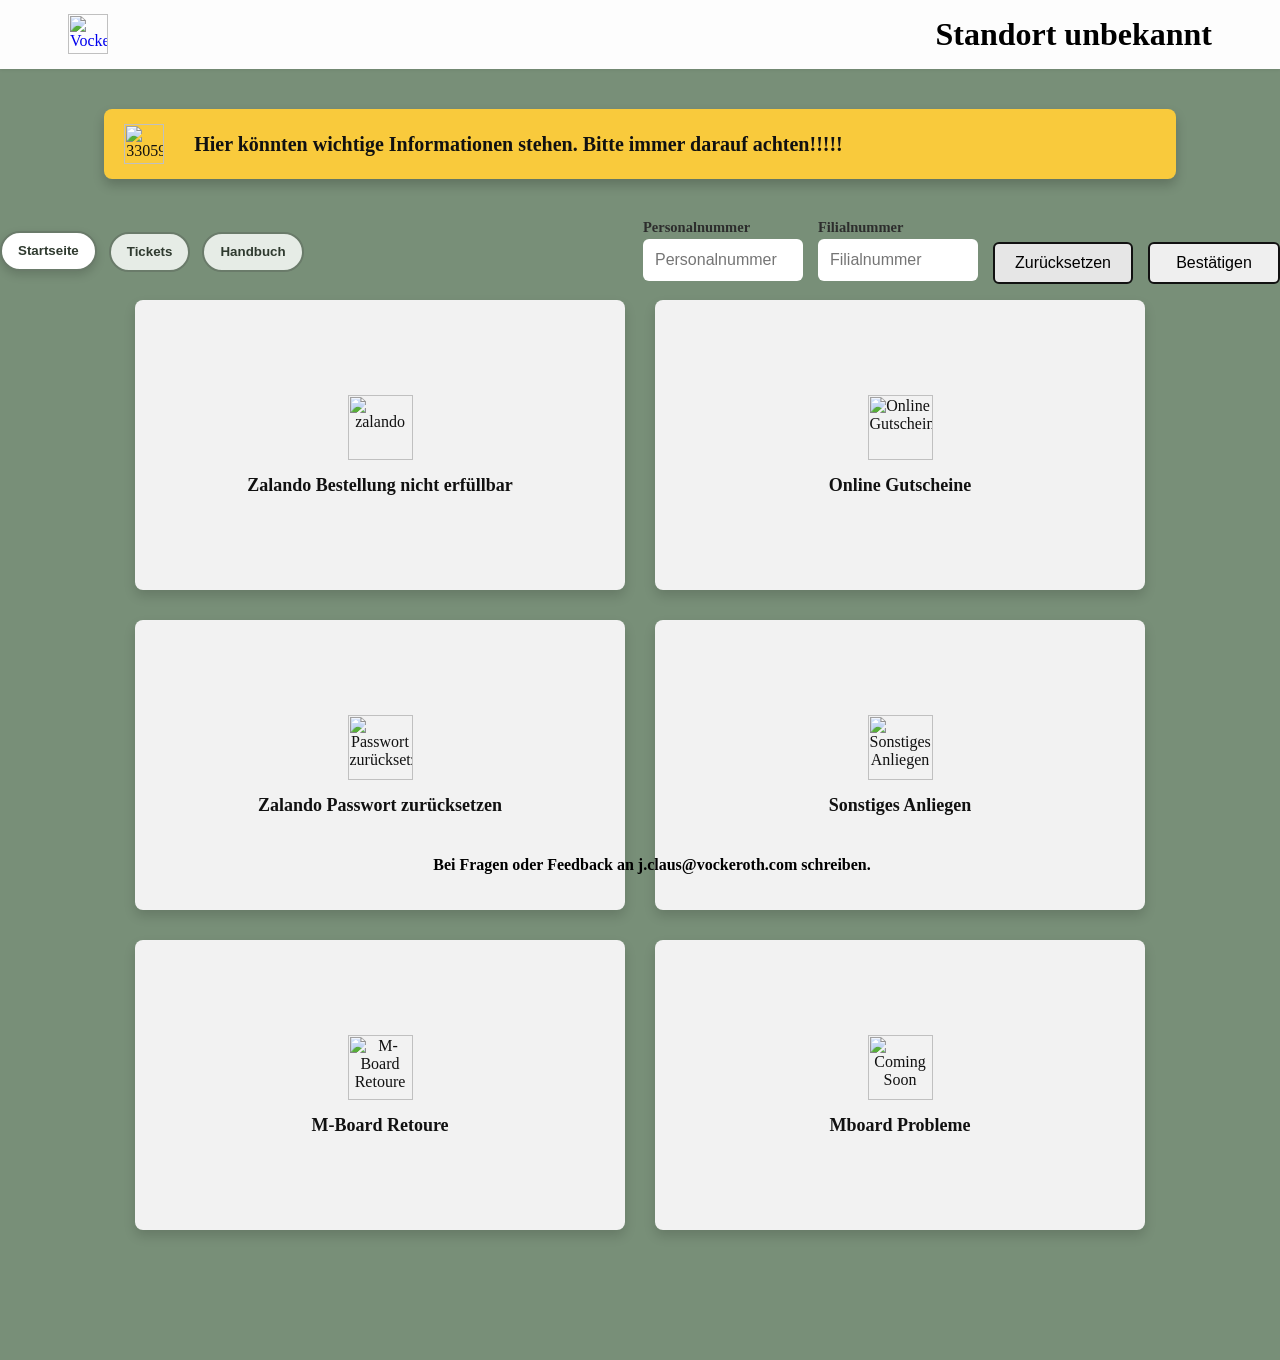
==== Startseite/index.html @ 13415cdf "Add files via upload" ====
<html lang="en">
<head>
  <meta charset="UTF-8">
  <meta name="viewport" content="width=device-width, initial-scale=1.0">
  <meta charset="UTF-8" />
  <title>Ticketsystem</title>
  <link rel="stylesheet" href="Startseite.de-DE.customcss.css" />
  <link rel="stylesheet" href="bootstrap.min.css" />
  <link rel="stylesheet" href="portalbasictheme.css" />
  <link rel="stylesheet" href="theme.css" />
</head>
<body>
    <script src="Startseite.de-DE.customjs.shared.js" defer></script>
    <script src="Startseite.de-DE.customjs.utils.js" defer></script>
    <script src="Startseite.de-DE.customjs.session.js" defer></script>
    <script src="Startseite.de-DE.customjs.tickets.js" defer></script>
    <script src="Startseite.de-DE.customjs.gutschein.js" defer></script>
    <script src="Startseite.de-DE.customjs.zalando.js" defer></script>
    <script src="Startseite.de-DE.customjs.passwort.js" defer></script>
    <script src="Startseite.de-DE.customjs.sonstiges.js" defer></script>
    <script src="Startseite.de-DE.customjs.mboard.js" defer></script>
    <script src="Startseite.de-DE.customjs.mboard_retoure.js" defer></script>
    <script src="Startseite.de-DE.customjs.navigation.js" defer></script>
    <script src="Startseite.de-DE.customjs.js" defer></script>
    <!-- ────────── HEADER / NAVBAR ────────── -->
    <header class="main-navbar">
      <!-- Logo-Link zurück zur Startseite -->
      <a href="index.html" class="logo-link" aria-label="Zur Startseite">
        <!-- Dein Logo – bevorzugt als SVG oder PNG -->
        <img src="Logo.png" alt="Vockeroth Logo">
      </a>
    
      <!-- Dynamischer Standort‐Platzhalter (wird per JS aktualisiert) -->
      <span id="filialnamePlaceholder" class="filial-name">
        Standort unbekannt
      </span>
    </header>
    
    <!-- ────────── STYLE für den Header ────────── -->
    <style>
      /* Grundlayout */
      .main-navbar {
        position: sticky;
        /* bleibt am oberen Rand kleben */
        top: 0;
        z-index: 1000;
        /* über allen Inhalten */
        display: flex;
        align-items: center;
        justify-content: space-between;
        padding: 0.9rem 4.25rem;
        /* etwas Luft links/rechts */
        background: #fdfdfd;
        /* weiß, wie im Screenshot */
        box-shadow: 0 1px 3px rgba(0, 0, 0, 0.08);
        /* dezenter Strich unten */
      }
    
      /* Logo */
      .logo-link img {
        height: 40px;
        /* wie im Screenshot – ggf. anpassen */
        width: auto;
      }
    
      /* Standort‐Text rechts */
      .filial-name {
        font-weight: 700;
        /* fett */
        font-size: 2rem;
        color: #000000;
        /* schwarz wie im Screenshot */
        white-space: nowrap;
        /* verhindert Zeilenumbruch */
      }
    
      /* Kleine Verbesserung für Tastatur‐/Mouse-Focus */
      .logo-link:focus-visible {
        outline: 2px solid #663300;
        /* brauner Fokusrahmen */
        outline-offset: 2px;
      }
    
      /* ================ Grundlayout ================= */
      .user-fields-wrapper {
        width: 100%;
        max-width: 1440px;
        margin: 0 auto 16px;
        display: flex;
        justify-content: space-between;
        align-items: center;
        flex-wrap: wrap;
        gap: 12px;
        /* rechtsbündig */
      }
    
      .user-fields {
        display: flex;
        gap: 15px;
        align-items: flex-start;
        /* Labels schön bündig */
      }
    
      /* ================ Input + Label =============== */
      .form-field {
        display: flex;
        flex-direction: column;
      }
    
      .form-field label {
        font-size: 14.5px;
        font-weight: 600;
        color: #2d2d2d;
        margin-bottom: 3px;
        /* kleiner Abstand zur Box */
      }
    
      .form-field input {
        padding: 10px;
        font-size: 16px;
        width: 160px;
        border: 2px solid transparent;
        /* Platz für rote Fehler-Border */
        border-radius: 6px;
      }
    
      #filialnummer.is-invalid {
        border: 2px solid red !important;
      }

      #saveBtn {
        padding: 10px 20px;
        font-size: 16px;
        border-radius: 6px;
        cursor: pointer;
        margin-top: 23.5px;
        min-width: 132px;
        border: 2px solid #111;
        box-sizing: border-box;
        display: inline-flex;
        align-items: center;
        justify-content: center;
      }

      #resetBtn {
        padding: 10px 20px;
        font-size: 16px;
        border-radius: 6px;
        cursor: pointer;
        margin-top: 23.5px;
        background: #e6e6e6;
        min-width: 132px;
        border: 2px solid #111;
        box-sizing: border-box;
        display: inline-flex;
        align-items: center;
        justify-content: center;
      }

      #resetBtn.is-ready {
        background: ButtonFace;
        color: ButtonText;
        border: 2px solid #111;
      }

      #saveBtn:disabled {
        border-color: #9a9a9a;
        color: #8f8f8f;
        cursor: not-allowed;
      }

      /* ================ Handbuch ================= */
      .handbuch-container {
        width: 100%;
        max-width: 980px;
        margin: 18px auto 40px;
        display: none;
        flex-direction: column;
        align-items: center;
      }

      .handbuch-hero {
        width: 100%;
        background: #ffffff;
        color: #000000;
        border-radius: 10px;
        padding: 20px 22px;
        box-shadow: 0 6px 12px rgba(0, 0, 0, 0.12);
      }

      .handbuch-title {
        margin: 0 0 14px;
        font-size: 24px;
        font-weight: 700;
      }

      .handbuch-search {
        display: flex;
        align-items: center;
        gap: 10px;
        background: #ffffff;
        border-radius: 8px;
        padding: 12px 14px;
        border: 1px solid #d7d7d7;
      }

      .handbuch-search input {
        flex: 1;
        background: transparent;
        border: none;
        color: #000000;
        font-size: 16px;
        outline: none;
      }

      .handbuch-search input::placeholder {
        color: #7a7a7a;
      }

      .handbuch-list {
        width: 100%;
        margin-top: 18px;
        display: flex;
        flex-direction: column;
        gap: 14px;
      }

      .handbuch-start-results {
        width: 100%;
        margin-top: 18px;
        display: none;
        flex-direction: column;
        gap: 10px;
        background: #ffffff;
        border-radius: 12px;
        padding: 14px 16px;
        border: 1px solid #e6e6e6;
        box-shadow: 0 6px 12px rgba(0, 0, 0, 0.08);
      }

      .handbuch-start-results-header {
        font-size: 14px;
        color: #444444;
        margin-bottom: 6px;
      }

      #handbuchStartResultsList {
        display: flex;
        flex-direction: column;
      }

      .handbuch-start-result {
        background: transparent;
        border: none;
        border-bottom: 1px solid #ededed;
        border-radius: 0;
        padding: 12px 4px;
        display: flex;
        justify-content: space-between;
        align-items: center;
        gap: 12px;
        cursor: pointer;
        text-align: left;
      }

      .handbuch-start-result:last-child {
        border-bottom: none;
      }

      .handbuch-start-result:hover {
        background: #f7f7f7;
      }

      .handbuch-start-result-title {
        color: #000000;
        text-decoration: underline;
        font-weight: 700;
      }

      .handbuch-start-result-meta {
        font-size: 13px;
        color: #666666;
      }

      .handbuch-start-result-chevron {
        color: #0b68c7;
        font-weight: 700;
      }


      .handbuch-card {
        background: #ffffff;
        border-radius: 10px;
        padding: 16px 18px;
        display: flex;
        align-items: center;
        gap: 18px;
        box-shadow: 0 4px 10px rgba(0, 0, 0, 0.08);
        border: 1px solid #e6e6e6;
      }

      .handbuch-icon {
        width: 48px;
        height: 48px;
        display: flex;
        align-items: center;
        justify-content: center;
        color: #8E7355;
      }

      .handbuch-card h3 {
        margin: 0;
        font-size: 18px;
        font-weight: 700;
        color: #222222;
      }

      .handbuch-card p {
        margin: 4px 0 6px;
        color: #444444;
      }

      .handbuch-meta {
        font-size: 13px;
        color: #6b6b6b;
      }

      .handbuch-card.is-clickable {
        cursor: pointer;
        transition: transform 0.15s ease, box-shadow 0.15s ease;
      }

      .handbuch-card.is-clickable:hover {
        transform: translateY(-2px);
        box-shadow: 0 6px 14px rgba(0, 0, 0, 0.12);
      }

      .handbuch-detail {
        width: 100%;
        max-width: 980px;
        margin: 18px auto 40px;
        display: none;
        flex-direction: column;
        align-items: center;
      }

      .handbuch-search-dark {
        width: 100%;
        background: #ffffff;
        border-radius: 10px;
        padding: 14px 16px;
        display: flex;
        align-items: center;
        gap: 10px;
        color: #000000;
        border: 1px solid #d7d7d7;
        box-shadow: 0 6px 12px rgba(0, 0, 0, 0.12);
      }

      .handbuch-search-dark input {
        flex: 1;
        background: transparent;
        border: none;
        color: #000000;
        font-size: 16px;
        outline: none;
      }

      .handbuch-search-dark input::placeholder {
        color: #7a7a7a;
      }

      .handbuch-breadcrumb {
        width: 100%;
        margin: 18px 0 8px;
        color: #000000;
        font-size: 14px;
      }

      .handbuch-breadcrumb a {
        color: #000000;
        text-decoration: none;
      }

      .handbuch-breadcrumb a:hover {
        text-decoration: underline;
      }

      .handbuch-detail-header {
        width: 100%;
        background: #ffffff;
        border-radius: 10px;
        padding: 18px 20px;
        box-shadow: 0 4px 10px rgba(0, 0, 0, 0.08);
        border: 1px solid #e6e6e6;
        margin-bottom: 18px;
      }

      .handbuch-detail-title {
        margin: 4px 0 4px;
        font-size: 26px;
        font-weight: 700;
      }

      .handbuch-detail-sub {
        margin: 0 0 8px;
        color: #444444;
      }

      .handbuch-detail-count {
        font-size: 13px;
        color: #6b6b6b;
      }

      .handbuch-section {
        width: 100%;
        background: #ffffff;
        border-radius: 10px;
        padding: 16px 18px;
        border: 1px solid #e6e6e6;
        box-shadow: 0 4px 10px rgba(0, 0, 0, 0.06);
        margin-bottom: 16px;
      }

      #handbuchSections {
        width: 100%;
      }

      .handbuch-section h4 {
        margin: 0 0 10px;
        font-size: 18px;
        font-weight: 700;
        color: #b00000;
        text-decoration: underline;
      }

      .handbuch-article {
        display: flex;
        align-items: center;
        justify-content: space-between;
        padding: 10px 2px;
        border-top: 1px solid #efefef;
        color: #222222;
        width: 100%;
        background: transparent;
        border-left: none;
        border-right: none;
        border-bottom: none;
        text-align: left;
        cursor: pointer;
      }

      .handbuch-article:first-of-type {
        border-top: 1px solid #e5e5e5;
      }

      .handbuch-article-title-text {
        color: #000000;
      }

      .handbuch-article-chevron {
        color: #0b68c7;
        font-weight: 700;
      }

      .handbuch-article:hover {
        color: #000000;
      }

      .handbuch-article:hover .handbuch-article-title-text {
        color: #000000;
      }

      .handbuch-article-view {
        width: 100%;
        max-width: 980px;
        margin: 18px auto 40px;
        display: none;
        flex-direction: column;
        align-items: center;
      }

      .handbuch-article-header {
        width: 100%;
        background: #ffffff;
        border-radius: 10px;
        padding: 20px 22px;
        box-shadow: 0 4px 10px rgba(0, 0, 0, 0.08);
        border: 1px solid #e6e6e6;
        margin-bottom: 18px;
      }

      .handbuch-article-title {
        margin: 8px 0 6px;
        font-size: 26px;
        font-weight: 700;
      }

      .handbuch-article-sub {
        margin: 0;
        color: #444444;
      }

      .handbuch-article-content {
        width: 100%;
        background: #ffffff;
        border-radius: 10px;
        padding: 20px 22px;
        box-shadow: 0 4px 10px rgba(0, 0, 0, 0.06);
        border: 1px solid #e6e6e6;
      }

      .handbuch-article-block + .handbuch-article-block {
        margin-top: 18px;
      }

      .handbuch-article-content h3 {
        margin: 0 0 8px;
        font-size: 20px;
        color: #b00000;
        text-decoration: underline;
      }

      .handbuch-article-content h4 {
        margin: 16px 0 8px;
        font-size: 17px;
        color: #000000;
      }

      .handbuch-article-content p {
        margin: 0 0 10px;
        color: #222222;
      }

      .handbuch-article-content ul,
      .handbuch-article-content ol {
        margin: 0 0 10px 20px;
        color: #222222;
      }

      .handbuch-image-placeholder {
        width: 100%;
        min-height: 180px;
        border: 2px dashed #c9c9c9;
        border-radius: 10px;
        display: flex;
        align-items: center;
        justify-content: center;
        color: #8a8a8a;
        background: #fafafa;
        margin: 14px 0;
        text-align: center;
        padding: 12px;
      }

      .handbuch-image-placeholder strong {
        display: block;
        color: #444444;
      }

      .handbuch-image-caption {
        font-size: 13px;
        color: #666666;
        margin-top: 6px;
        text-align: center;
      }

      @media (max-width: 700px) {
        .handbuch-title {
          font-size: 20px;
        }

        .handbuch-card {
          flex-direction: column;
          align-items: flex-start;
        }
      }
    
      /* ================ Responsiv: <1184 px ========== */
      @media (max-width:1183px) {
        .user-fields-wrapper {
          justify-content: center;
        }
    
        .user-fields {
          flex-wrap: wrap;
          gap: 10px;
        }
    
        .form-field input {
          flex: 1 1 120px;
          max-width: 180px;
        }
      }
    </style>
    
    <div id="savedNotice" class="saved-notice"
      style="display: none; position: fixed; top: 20px; right: 20px; background-color: rgb(76, 175, 80); color: white; padding: 12px 20px; border-radius: 6px; z-index: 9999;">
      ✅ Personalnummer und Filialnummer gespeichert!</div>
    
    <div class="page-wrapper">
      <div class="center-content" style="background-color: #788f78;">
        <!-- Personal- & Filialnummer -->
        <div class="info-banner"><img src="web-files/3305969.png" alt="3305969" name="3305969.png"
            class="info-icon" /><span id="infoText" style="font-size: 20px; line-height: 1.4; font-weight: bold;">Hier könnten wichtige Informationen stehen. Bitte immer darauf achten!!!!!</span></div>
        <!-- ───────── User-Eingaben ───────── -->
        <div class="user-fields-wrapper" id="user-fields-wrapper">
          <div class="tab-strip">
            <button id="homeTab" class="tab-button is-active" type="button">Startseite</button>
            <button id="ticketsTab" class="tab-button" type="button">Tickets</button>
            <button id="handbuchTab" class="tab-button" type="button">Handbuch</button>
          </div>
          <div class="user-fields">
            <div class="form-field">
              <label for="personalnummer">Personalnummer</label>
              <input id="personalnummer" placeholder="Personalnummer" autocomplete="off" data-allow-empty="true">
            </div>
    
            <div class="form-field">
              <label for="filialnummer">Filialnummer</label>
              <input id="filialnummer" placeholder="Filialnummer" autocomplete="off" data-allow-empty="true">
            </div>
    
            <button id="resetBtn" type="button">Zurücksetzen</button>
            <button id="saveBtn">Bestätigen</button>
          </div>
        </div>
    
        <!-- Kachel-Bereich -->
        <div id="tileContainer" class="tile-container"
          style="margin-top: 0px; margin-right: auto; margin-bottom: 40px; margin-left: auto; row-gap: 30px; column-gap: 30px; width: 100%; max-width: 1440px; margin: 0 auto 40px; display: flex; flex-wrap: wrap; justify-content: center; gap: 30px;">
          <div data-kachelname="Zalando Bestellung nicht erfüllbar" class="tile clickable"
            style="flex-grow: 0; flex-shrink: 0; flex-basis: 450px; background-image: initial; background-position-x: initial; background-position-y: initial; background-size: initial; background-repeat: initial; background-attachment: initial; background-origin: initial; background-clip: initial; border-top-left-radius: 8px; border-top-right-radius: 8px; border-bottom-right-radius: 8px; border-bottom-left-radius: 8px; padding-top: 30px; padding-right: 20px; padding-bottom: 30px; padding-left: 20px; transition-behavior: normal; transition-duration: 0.2s; transition-timing-function: ease; transition-delay: 0s; transition-property: transform; color: rgb(17, 17, 17); flex: 0 0 450px; height: 230px; background-color: #f2f2f2; border-radius: 8px; text-align: center; padding: 30px 20px; box-shadow: 0 6px 12px rgba(0,0,0,0.15); display: flex; flex-direction: column; justify-content: center; align-items: center; cursor: pointer;">
            <img src="web-files/zalando.png" alt="zalando"
              style="margin-bottom: 15px; width: 65px; height: 65px;" /><strong style="font-size: 18px;">Zalando Bestellung
              nicht erfüllbar</strong></div>
          <div data-kachelname="Online Gutscheine" class="tile clickable"
            style="flex-grow: 0; flex-shrink: 0; flex-basis: 450px; background-image: initial; background-position-x: initial; background-position-y: initial; background-size: initial; background-repeat: initial; background-attachment: initial; background-origin: initial; background-clip: initial; border-top-left-radius: 8px; border-top-right-radius: 8px; border-bottom-right-radius: 8px; border-bottom-left-radius: 8px; padding-top: 30px; padding-right: 20px; padding-bottom: 30px; padding-left: 20px; transition-behavior: normal; transition-duration: 0.2s; transition-timing-function: ease; transition-delay: 0s; transition-property: transform; color: rgb(17, 17, 17); flex: 0 0 450px; height: 230px; background-color: #f2f2f2; border-radius: 8px; text-align: center; padding: 30px 20px; box-shadow: 0 6px 12px rgba(0,0,0,0.15); display: flex; flex-direction: column; justify-content: center; align-items: center; cursor: pointer;">
            <img src="web-files/ASH2024GeschenkkarteGutschein.png" alt="Online Gutscheine"
              style="margin-bottom: 15px; width: 65px; height: 65px;" /><strong style="font-size: 18px;">Online
              Gutscheine</strong></div>
          <div data-kachelname="Zalando Passwort zurücksetzen" class="tile clickable"
            style="flex-grow: 0; flex-shrink: 0; flex-basis: 450px; background-image: initial; background-position-x: initial; background-position-y: initial; background-size: initial; background-repeat: initial; background-attachment: initial; background-origin: initial; background-clip: initial; border-top-left-radius: 8px; border-top-right-radius: 8px; border-bottom-right-radius: 8px; border-bottom-left-radius: 8px; padding-top: 30px; padding-right: 20px; padding-bottom: 30px; padding-left: 20px; transition-behavior: normal; transition-duration: 0.2s; transition-timing-function: ease; transition-delay: 0s; transition-property: transform; color: rgb(17, 17, 17); flex: 0 0 450px; height: 230px; background-color: #f2f2f2; border-radius: 8px; text-align: center; padding: 30px 20px; box-shadow: 0 6px 12px rgba(0,0,0,0.15); display: flex; flex-direction: column; justify-content: center; align-items: center; cursor: pointer;">
            <img src="web-files/lock.png" alt="Passwort zurücksetzen"
              style="margin-bottom: 15px; width: 65px; height: 65px;" /><strong style="font-size: 18px;">Zalando Passwort
              zurücksetzen</strong></div>
          <div data-kachelname="Sonstiges Anliegen" class="tile clickable"
            style="flex-grow: 0; flex-shrink: 0; flex-basis: 450px; background-image: initial; background-position-x: initial; background-position-y: initial; background-size: initial; background-repeat: initial; background-attachment: initial; background-origin: initial; background-clip: initial; border-top-left-radius: 8px; border-top-right-radius: 8px; border-bottom-right-radius: 8px; border-bottom-left-radius: 8px; padding-top: 30px; padding-right: 20px; padding-bottom: 30px; padding-left: 20px; transition-behavior: normal; transition-duration: 0.2s; transition-timing-function: ease; transition-delay: 0s; transition-property: transform; color: rgb(17, 17, 17); flex: 0 0 450px; height: 230px; background-color: #f2f2f2; border-radius: 8px; text-align: center; padding: 30px 20px; box-shadow: 0 6px 12px rgba(0,0,0,0.15); display: flex; flex-direction: column; justify-content: center; align-items: center; cursor: pointer;">
            <img src="https://cdn-icons-png.flaticon.com/512/1170/1170576.png" alt="Sonstiges Anliegen"
              style="margin-bottom: 15px; width: 65px; height: 65px;" /><strong style="font-size: 18px;">Sonstiges
              Anliegen</strong></div>
          <div data-kachelname="M-Board Retoure" class="tile clickable"
            style="flex-grow: 0; flex-shrink: 0; flex-basis: 450px; background-image: initial; background-position-x: initial; background-position-y: initial; background-size: initial; background-repeat: initial; background-attachment: initial; background-origin: initial; background-clip: initial; border-top-left-radius: 8px; border-top-right-radius: 8px; border-bottom-right-radius: 8px; border-bottom-left-radius: 8px; padding-top: 30px; padding-right: 20px; padding-bottom: 30px; padding-left: 20px; transition-behavior: normal; transition-duration: 0.2s; transition-timing-function: ease; transition-delay: 0s; transition-property: transform; color: rgb(17, 17, 17); flex: 0 0 450px; height: 230px; background-color: #f2f2f2; border-radius: 8px; text-align: center; padding: 30px 20px; box-shadow: 0 6px 12px rgba(0,0,0,0.15); display: flex; flex-direction: column; justify-content: center; align-items: center; cursor: pointer;">
            <img src="web-files/m-board.png" alt="M-Board Retoure"
              style="margin-bottom: 15px; width: 65px; height: 65px;" /><strong style="font-size: 18px;">M-Board Retoure</strong></div>
          <div data-kachelname="Mboard Probleme" class="tile clickable"
            style="flex-grow: 0; flex-shrink: 0; flex-basis: 450px; background-image: initial; background-position-x: initial; background-position-y: initial; background-size: initial; background-repeat: initial; background-attachment: initial; background-origin: initial; background-clip: initial; border-top-left-radius: 8px; border-top-right-radius: 8px; border-bottom-right-radius: 8px; border-bottom-left-radius: 8px; padding-top: 30px; padding-right: 20px; padding-bottom: 30px; padding-left: 20px; transition-behavior: normal; transition-duration: 0.2s; transition-timing-function: ease; transition-delay: 0s; transition-property: transform; color: rgb(17, 17, 17); flex: 0 0 450px; height: 230px; background-color: #f2f2f2; border-radius: 8px; text-align: center; padding: 30px 20px; box-shadow: 0 6px 12px rgba(0,0,0,0.15); display: flex; flex-direction: column; justify-content: center; align-items: center; cursor: pointer;">
            <img src="web-files/m-board.png" alt="Coming Soon"
              style="margin-bottom: 15px; width: 65px; height: 65px;" /><strong style="font-size: 18px;">Mboard Probleme</strong></div>
          <!--
          <div data-kachelname="Coming Soon" class="tile clickable"
            style="flex-grow: 0; flex-shrink: 0; flex-basis: 450px; background-image: initial; background-position-x: initial; background-position-y: initial; background-size: initial; background-repeat: initial; background-attachment: initial; background-origin: initial; background-clip: initial; border-top-left-radius: 8px; border-top-right-radius: 8px; border-bottom-right-radius: 8px; border-bottom-left-radius: 8px; padding-top: 30px; padding-right: 20px; padding-bottom: 30px; padding-left: 20px; transition-behavior: normal; transition-duration: 0.2s; transition-timing-function: ease; transition-delay: 0s; transition-property: transform; color: rgb(17, 17, 17); filter: grayscale(100%); opacity: 0.6; pointer-events: none; flex: 0 0 450px; height: 230px; background-color: #f2f2f2; border-radius: 8px; text-align: center; padding: 30px 20px; box-shadow: 0 6px 12px rgba(0,0,0,0.15); display: flex; flex-direction: column; justify-content: center; align-items: center; cursor: pointer;">
            <img src="web-files/4877129-200.png" alt="Coming Soon"
              style="margin-bottom: 15px; width: 65px; height: 65px;" /><strong style="font-size: 18px;">Coming
              Soon</strong></div>
          -->
        </div>
        <div id="containerTickets" class="tickets-container" style="display: none; width: 100%; max-width: 1418px; margin: 10px auto 24px;">
          <div id="ticketFilters" class="ticket-filters">
            <div class="filter-group">
              <button class="filter-button is-active" type="button" data-filter-group="status" data-filter-value="all">Alle</button>
              <button class="filter-button" type="button" data-filter-group="status" data-filter-value="open">Nicht erledigt</button>
              <button class="filter-button" type="button" data-filter-group="status" data-filter-value="done">Erledigt</button>
              <button class="filter-button" type="button" data-filter-group="favorite" data-filter-value="fav">Favoriten</button>
            </div>
            <div class="filter-group type-group">
              <button class="filter-button is-active" type="button" data-filter-group="type" data-filter-value="all">Alle Tickets</button>
              <button class="filter-button" type="button" data-filter-group="type" data-filter-value="zalando-bestellung">Zalando Bestellung nicht erf&uuml;llbar</button>
              <button class="filter-button" type="button" data-filter-group="type" data-filter-value="online-gutscheine">Online Gutscheine</button>
              <button class="filter-button" type="button" data-filter-group="type" data-filter-value="zalando-passwort">Zalando Passwort zur&uuml;cksetzen</button>
              <button class="filter-button" type="button" data-filter-group="type" data-filter-value="sonstiges">Sonstiges Anliegen</button>
              <button class="filter-button" type="button" data-filter-group="type" data-filter-value="mboard">Mboard Probleme</button>
              <button id="ticketsDeleteBtn" class="filter-button" type="button">Löschen</button>
              <div class="ticket-search">
                <input id="ticketSearchInput" type="text" placeholder="Suche..." autocomplete="off" />
              </div>
              <button id="ticketsExportBtn" class="filter-button" type="button">Als Excel herunterladen</button>
            </div>
          </div>
        <div id="ticketsEmpty" style="color: white; text-align: center; display: none;">Noch keine Tickets vorhanden.</div>
        <div id="ticketsList" class="tickets-list"></div>
      </div>
      <div id="containerHandbuch" class="handbuch-container">
        <div class="handbuch-hero">
          <h1 class="handbuch-title">Ratschläge und Antworten vom Michelberger Digital-Team</h1>
          <div class="handbuch-search">
            <svg width="18" height="18" viewBox="0 0 24 24" aria-hidden="true">
              <path fill="currentColor" d="M11 2a9 9 0 1 0 5.657 15.657l4.243 4.243 1.414-1.414-4.243-4.243A9 9 0 0 0 11 2zm0 2a7 7 0 1 1-4.95 11.95A7 7 0 0 1 11 4z"/>
            </svg>
            <input id="handbuchStartSearchInput" type="text" placeholder="Nach Artikeln suchen ..." autocomplete="off" />
          </div>
        </div>
        <div id="handbuchStartResults" class="handbuch-start-results">
          <div class="handbuch-start-results-header">Gefundene Artikel</div>
          <div id="handbuchStartResultsList"></div>
        </div>
        <div class="handbuch-list">
          <div class="handbuch-card is-clickable" data-handbuch-id="mboard">
            <div class="handbuch-icon">
              <svg width="36" height="36" viewBox="0 0 24 24" aria-hidden="true">
                <path fill="currentColor" d="M10 4H4a2 2 0 0 0-2 2v12a2 2 0 0 0 2 2h16a2 2 0 0 0 2-2V8h-8z"/>
              </svg>
            </div>
            <div>
              <h3>M-board</h3>
              <p>Handbuch f&uuml;r M-board, Bestellungen und Versand</p>
              <div class="handbuch-meta">6 Artikel</div>
            </div>
          </div>
          <div class="handbuch-card is-clickable" data-handbuch-id="zalando">
            <div class="handbuch-icon">
              <svg width="36" height="36" viewBox="0 0 24 24" aria-hidden="true">
                <path fill="currentColor" d="M10 4H4a2 2 0 0 0-2 2v12a2 2 0 0 0 2 2h16a2 2 0 0 0 2-2V8h-8z"/>
              </svg>
            </div>
            <div>
              <h3>Zalando</h3>
              <p>Handbuch für Zalando</p>
              <div class="handbuch-meta">7 Artikel</div>
            </div>
          </div>
          <div class="handbuch-card is-clickable" data-handbuch-id="umtausch">
            <div class="handbuch-icon">
              <svg width="36" height="36" viewBox="0 0 24 24" aria-hidden="true">
                <path fill="currentColor" d="M10 4H4a2 2 0 0 0-2 2v12a2 2 0 0 0 2 2h16a2 2 0 0 0 2-2V8h-8z"/>
              </svg>
            </div>
            <div>
              <h3>Stationäres Geschäft</h3>
              <p>Alles rund um Stationäres Geschäft</p>
              <div class="handbuch-meta">2 Artikel</div>
            </div>
          </div>
          <div class="handbuch-card is-clickable" data-handbuch-id="abschliessen">
            <div class="handbuch-icon">
              <svg width="36" height="36" viewBox="0 0 24 24" aria-hidden="true">
                <path fill="currentColor" d="M10 4H4a2 2 0 0 0-2 2v12a2 2 0 0 0 2 2h16a2 2 0 0 0 2-2V8h-8z"/>
              </svg>
            </div>
            <div>
              <h3>Abschließen der Bestellungen (Zalando &amp; M-board)</h3>
              <p>Bestellungen t&auml;glich abschließen</p>
              <div class="handbuch-meta">1 Artikel</div>
            </div>
          </div>
          <div class="handbuch-card is-clickable" data-handbuch-id="irics">
            <div class="handbuch-icon">
              <svg width="36" height="36" viewBox="0 0 24 24" aria-hidden="true">
                <path fill="currentColor" d="M10 4H4a2 2 0 0 0-2 2v12a2 2 0 0 0 2 2h16a2 2 0 0 0 2-2V8h-8z"/>
              </svg>
            </div>
            <div>
              <h3>Irics</h3>
              <p>Irics Grundlagen</p>
              <div class="handbuch-meta">3 Artikel</div>
            </div>
          </div>
          <div class="handbuch-card is-clickable" data-handbuch-id="paketversand">
            <div class="handbuch-icon">
              <svg width="36" height="36" viewBox="0 0 24 24" aria-hidden="true">
                <path fill="currentColor" d="M10 4H4a2 2 0 0 0-2 2v12a2 2 0 0 0 2 2h16a2 2 0 0 0 2-2V8h-8z"/>
              </svg>
            </div>
            <div>
              <h3>Paketversand</h3>
              <p>Artikel pr&uuml;fen &amp; richtig verpacken</p>
              <div class="handbuch-meta">2 Artikel</div>
            </div>
          </div>
          <div class="handbuch-card is-clickable" data-handbuch-id="onlineshop">
            <div class="handbuch-icon">
              <svg width="36" height="36" viewBox="0 0 24 24" aria-hidden="true">
                <path fill="currentColor" d="M10 4H4a2 2 0 0 0-2 2v12a2 2 0 0 0 2 2h16a2 2 0 0 0 2-2V8h-8z"/>
              </svg>
            </div>
            <div>
              <h3>Onlineshop Bestellungen</h3>
              <p>Priorisierung &amp; Verpackung</p>
              <div class="handbuch-meta">2 Artikel</div>
            </div>
          </div>
        </div>
      </div>
      <div id="containerHandbuchDetail" class="handbuch-detail">
        <div class="handbuch-search-dark">
          <svg width="18" height="18" viewBox="0 0 24 24" aria-hidden="true">
            <path fill="currentColor" d="M11 2a9 9 0 1 0 5.657 15.657l4.243 4.243 1.414-1.414-4.243-4.243A9 9 0 0 0 11 2zm0 2a7 7 0 1 1-4.95 11.95A7 7 0 0 1 11 4z"/>
          </svg>
          <input id="handbuchSearchInput" type="text" placeholder="Nach Artikeln suchen ..." autocomplete="off" />
        </div>
        <div class="handbuch-breadcrumb">
          <a href="#" id="handbuchBackLink">Alle Kollektionen</a> &nbsp;›&nbsp; <span id="handbuchCrumb">M-board</span>
        </div>
        <div class="handbuch-detail-header">
          <div class="handbuch-icon">
            <svg width="36" height="36" viewBox="0 0 24 24" aria-hidden="true">
              <path fill="currentColor" d="M10 4H4a2 2 0 0 0-2 2v12a2 2 0 0 0 2 2h16a2 2 0 0 0 2-2V8h-8z"/>
            </svg>
          </div>
          <h2 id="handbuchTitle" class="handbuch-detail-title">M-board</h2>
          <div id="handbuchSub" class="handbuch-detail-sub">Alle wichtigen M-board Funktionen</div>
          <div id="handbuchCount" class="handbuch-detail-count">28 Artikel</div>
        </div>
        <div id="handbuchSections"></div>
      </div>
      <div id="containerHandbuchArticle" class="handbuch-article-view">
        <div class="handbuch-breadcrumb">
          <a href="#" id="handbuchArticleBackLink">Alle Kollektionen</a> &nbsp;›&nbsp;
          <a href="#" id="handbuchArticleCollectionLink">M-board</a> &nbsp;›&nbsp;
          <span id="handbuchArticleSection">Onboarding</span> &nbsp;›&nbsp;
          <span id="handbuchArticleTitleCrumb">SEPA Lastschriftmandat hinzufügen</span>
        </div>
        <div class="handbuch-article-header">
          <h2 id="handbuchArticleTitle" class="handbuch-article-title">SEPA Lastschriftmandat hinzufügen</h2>
          <p class="handbuch-article-sub">Hier steht Content</p>
        </div>
        <div id="handbuchArticleContent" class="handbuch-article-content"></div>
      </div>
        <!-- Online-Gutscheine -->
        <div id="gutscheinContainer" class="gutschein-container"
          style="row-gap: 20px; column-gap: 20px; margin-top: 20px; margin-right: auto; margin-bottom: 0px; margin-left: auto; display: none; flex-direction: column; align-items: center; gap: 20px; margin: 20px auto; width: 100%; max-width: 1440px;">
          <h2 id="gutscheinHeadline" style="color: white;"></h2>
          <h2 style="color: white;">Gutscheincode:</h2>
          <div id="kachelCode" class="code-box"
            style="border-top-width: 2px; border-right-width: 2px; border-bottom-width: 2px; border-left-width: 2px; border-top-style: solid; border-right-style: solid; border-bottom-style: solid; border-left-style: solid; border-top-color: black; border-right-color: black; border-bottom-color: black; border-left-color: black; border-image-source: initial; border-image-slice: initial; border-image-width: initial; border-image-outset: initial; border-image-repeat: initial; display: flex; align-items: center; justify-content: center; border-top-left-radius: 6px; border-top-right-radius: 6px; border-bottom-right-radius: 6px; border-bottom-left-radius: 6px; width: 400px; height: 100px;">
            <input id="gutscheinInput" type="text" placeholder="Gutscheincode"
              style="padding-top: 10px; padding-right: 10px; padding-bottom: 10px; padding-left: 10px; border-top-width: initial; border-right-width: initial; border-bottom-width: initial; border-left-width: initial; border-top-style: none; border-right-style: none; border-bottom-style: none; border-left-style: none; border-top-color: initial; border-right-color: initial; border-bottom-color: initial; border-left-color: initial; border-image-source: initial; border-image-slice: initial; border-image-width: initial; border-image-outset: initial; border-image-repeat: initial; background-image: none; background-position-x: initial; background-position-y: initial; background-size: initial; background-repeat: initial; background-attachment: initial; background-origin: initial; background-clip: initial; background-color: initial; outline-color: initial; outline-style: none; outline-width: initial; font-size: 18px; width: 90%; text-align: center;" />
          </div>
          <h2 style="color: white;">Gutscheinwert:</h2>
          <div id="kachelWert" class="code-box"
            style="border-top-width: 2px; border-right-width: 2px; border-bottom-width: 2px; border-left-width: 2px; border-top-style: solid; border-right-style: solid; border-bottom-style: solid; border-left-style: solid; border-top-color: black; border-right-color: black; border-bottom-color: black; border-left-color: black; border-image-source: initial; border-image-slice: initial; border-image-width: initial; border-image-outset: initial; border-image-repeat: initial; display: flex; align-items: center; justify-content: center; border-top-left-radius: 6px; border-top-right-radius: 6px; border-bottom-right-radius: 6px; border-bottom-left-radius: 6px; width: 400px; height: 100px;">
            <input id="gutscheinWertInput" type="text" placeholder="Warte auf Eingabe..."
              style="padding-top: 10px; padding-right: 10px; padding-bottom: 10px; padding-left: 10px; border-top-width: initial; border-right-width: initial; border-bottom-width: initial; border-left-width: initial; border-top-style: none; border-right-style: none; border-bottom-style: none; border-left-style: none; border-top-color: initial; border-right-color: initial; border-bottom-color: initial; border-left-color: initial; border-image-source: initial; border-image-slice: initial; border-image-width: initial; border-image-outset: initial; border-image-repeat: initial; background-image: none; background-position-x: initial; background-position-y: initial; background-size: initial; background-repeat: initial; background-attachment: initial; background-origin: initial; background-clip: initial; background-color: initial; outline-color: initial; outline-style: none; outline-width: initial; font-size: 18px; width: 90%; text-align: center;" />
          </div>
          <div id="sendeBestaetigung" class="gutschein-confirmation"
            style="background-image: initial; background-position-x: initial; background-position-y: initial; background-size: initial; background-repeat: initial; background-attachment: initial; background-origin: initial; background-clip: initial; background-color: rgb(76, 175, 80); color: white; padding-top: 15px; padding-right: 25px; padding-bottom: 15px; padding-left: 25px; border-top-left-radius: 6px; border-top-right-radius: 6px; border-bottom-right-radius: 6px; border-bottom-left-radius: 6px; display: none; margin-top: 20px;">
            ✅ Gutscheincode erfolgreich gesendet!</div>
          <div class="arrow-controls" style="margin: 10px 0;"><button
              id="arrowPrev" type="button"
              style="font-size: 40px; background: none; border: none; cursor: pointer;">←</button><button id="arrowNext"
              type="button" style="font-size: 40px; background: none; border: none; cursor: pointer;">→</button></div>
    
        </div>
        <!-- Popup -->
        <div id="customPopup" class="custom-popup"
          style="position: fixed; top: 50%; left: 50%; transform: translate(-50%, -50%); background-image: initial; background-position-x: initial; background-position-y: initial; background-size: initial; background-repeat: initial; background-attachment: initial; background-origin: initial; background-clip: initial; background-color: white; color: black; padding-top: 30px; padding-right: 20px; padding-bottom: 30px; padding-left: 20px; border-top-left-radius: 10px; border-top-right-radius: 10px; border-bottom-right-radius: 10px; border-bottom-left-radius: 10px; box-shadow: rgba(0, 0, 0, 0.3) 0px 0px 15px; z-index: 99999; text-align: center; width: 90%; max-width: 400px; display: none;">
          <p style="margin-bottom: 20px; font-size: 18px;">Sind die eingegebenen Werte korrekt?</p>
          <button id="popupYes"
            style="margin-top: 0px; margin-right: 5px; margin-bottom: 0px; margin-left: 5px; padding-top: 10px; padding-right: 20px; padding-bottom: 10px; padding-left: 20px;">✅
            Ja</button><button id="popupNo"
            style="margin-top: 0px; margin-right: 5px; margin-bottom: 0px; margin-left: 5px; padding-top: 10px; padding-right: 20px; padding-bottom: 10px; padding-left: 20px;">❌
            Nein</button>
        </div>
        <!-- Zalando Bestellung nicht erfüllbar – Schritt 1 -->
        <div id="containerBestellungNichtErfuellbar" class="gutschein-container"
          style="row-gap: 20px; column-gap: 20px; margin-top: 20px; margin-right: auto; margin-bottom: 0px; margin-left: auto; display: none; flex-direction: column; align-items: center; gap: 20px; margin: 20px auto; width: 100%; max-width: 1440px;">
          <h2 style="color: white;">Gebe die Order-ID ein:</h2>
          <p style="color: white;">(Beispiel: 10103511225937)</p>
    
          <div id="box1" class="code-box"
            style="border: 2px solid black; display: flex; align-items: center; justify-content: center; border-radius: 6px; width: 400px; height: 100px;">
            <input id="input1" type="text" placeholder="Order ID"
              style="font-size: 18px; width: 90%; text-align: center; border: none;" />
          </div>
    
          <div class="arrow-controls">
            <button id="zalandoPrev" type="button"
              style="font-size: 40px; background: none; border: none; cursor: pointer;">←</button>
            <button id="nextArrow" type="button"
              style="font-size: 40px; background: none; border: none; cursor: pointer; color: white;">→</button>
              <div></div>
          </div>
        </div>
    
    
    
        <!-- Schritt 2 -->
        <div id="containerBestellungStep2" class="gutschein-container"
          style="row-gap: 20px; column-gap: 20px; margin: 20px auto 0; display: none; flex-direction: column; align-items: center; gap: 20px; width: 100%; max-width: 1440px;">
          <h2 style="color: white;">Gebe die Ean ein</h2>
    
          <!-- EAN 1 -->
          <div id="kachelEAN1" class="code-box"
            style="border: 2px solid black; display: flex; align-items: center; justify-content: center; border-radius: 6px; width: 400px; height: 100px;">
            <input id="step2Input1" type="text" placeholder="EAN 1" data-allow-empty="true"
              style="font-size: 18px; width: 90%; text-align: center; border: none;" />
          </div>
    
          <!-- Button zum Hinzufügen von EAN 2 -->
          <div id="addSecondEANBox" class="code-box"
            style="border: 2px dashed white; display: flex; align-items: center; justify-content: center; border-radius: 6px; width: 400px; height: 100px; color: white; cursor: pointer;">
            + Doppeltbestellung hinzufügen
          </div>    
          <!-- EAN 2 (versteckt bis Klick auf Button) -->
          <div id="kachelEAN2" class="code-box"
            style="border: 2px solid black; display: none; align-items: center; justify-content: center; border-radius: 6px; width: 400px; height: 100px;">
            <input id="step2Input2" type="text" placeholder="EAN 2 (optional)" data-allow-empty="true"
              style="font-size: 18px; width: 90%; text-align: center; border: none;" />
          </div>

          <!-- EAN 3 (versteckt) -->
          <div id="kachelEAN3" class="code-box"
            style="border: 2px solid black; display: none; align-items: center; justify-content: center; border-radius: 6px; width: 400px; height: 100px;">
            <input id="step2Input3" type="text" placeholder="EAN 3 (optional)" data-allow-empty="true"
              style="font-size: 18px; width: 90%; text-align: center; border: none;" />
          </div>
          
          <!-- EAN 4 (versteckt) -->
          <div id="kachelEAN4" class="code-box"
            style="border: 2px solid black; display: none; align-items: center; justify-content: center; border-radius: 6px; width: 400px; height: 100px;">
            <input id="step2Input4" type="text" placeholder="EAN 4 (optional)" data-allow-empty="true"
              style="font-size: 18px; width: 90%; text-align: center; border: none;" />
          </div>

    
          <!-- Pfeilsteuerung -->
          <div class="arrow-controls">
            <button id="backBtn" type="button"
              style="font-size: 40px; background: none; border: none; cursor: pointer;">←</button>
            <button id="step2Confirm" type="button"
              style="font-size: 40px; background: none; border: none; cursor: pointer; color: white;">→</button>
          </div>
        </div>
    
        <!-- Gründe -->
        <div id="containerBestellungOpt1" class="bestellung-opt1"
          style="margin-top: 40px; margin-right: auto; margin-bottom: 40px; margin-left: auto; max-width: 800px; flex-direction: column; align-items: center; row-gap: 20px; column-gap: 20px; justify-content: center; display: none;">
          <h2>Wähle einen Grund aus:</h2>
    
          <div id="reasonGrid1" class="reason-grid"
            style="display: grid; grid-template-columns: repeat(4, 1fr); gap: 10px; margin-top: 20px;">
          </div>
    
          <!-- Neuer Pfeil-Button -->
          <div class="arrow-controls" style="margin-top: 20px;">
            <button id="reasonPrev1" type="button"
              style="font-size: 40px; background: none; border: none; cursor: pointer;">&#8592;</button>
            <button id="confirmReasonBtn" type="button"
              style="font-size: 40px; border: none; background: none; color: white; cursor: pointer;">→</button>
          </div>
        </div>
    
        <div id="containerBestellungOpt2" class="bestellung-opt2"
          style="margin-top: 40px; margin-right: auto; margin-bottom: 40px; margin-left: auto; max-width: 800px; flex-direction: column; align-items: center; row-gap: 20px; column-gap: 20px; justify-content: center; display: none;">
          <h2>Wähle zwei Eans aus:</h2>
    
          <div id="reasonGrid2" class="reason-grid"
            style="display: grid; grid-template-columns: repeat(4, 1fr); gap: 10px; margin-top: 20px;">
          </div>
    
          <!-- Neuer Pfeil-Button -->
          <div class="arrow-controls" style="margin-top: 20px;">
            <button id="reasonPrev2" type="button"
              style="font-size: 60px; background: none; border: none; cursor: pointer;">&#8592;</button>
            <button id="confirmReasonBtn2" type="button"
              style="font-size: 60px; border: none; background: none; color: white; cursor: pointer;">→</button>
          </div>
        </div>
    
    
    
    
        <!-- Passwort zurücksetzen -->
        <div id="containerPasswortResetStep1" class="bestellung-step1"
          style="margin-top: 40px; margin-right: auto; margin-bottom: 40px; margin-left: auto; width: 100%; max-width: 1440px; row-gap: 20px; column-gap: 20px; align-items: center; display: none; justify-content: center; gap: 20px; flex-wrap: wrap;">
          <div data-reason="Passwort abgelaufen" class="tile clickable passwort-reason"
            style="flex-grow: 0; flex-shrink: 0; flex-basis: 450px; height: 230px; background-image: initial; background-position-x: initial; background-position-y: initial; background-size: initial; background-repeat: initial; background-attachment: initial; background-origin: initial; background-clip: initial; background-color: rgb(242, 242, 242); border-top-left-radius: 8px; border-top-right-radius: 8px; border-bottom-right-radius: 8px; border-bottom-left-radius: 8px; text-align: center; padding-top: 30px; padding-right: 20px; padding-bottom: 30px; padding-left: 20px; box-shadow: rgba(0, 0, 0, 0.15) 0px 6px 12px; transition-behavior: normal; transition-duration: 0.2s; transition-timing-function: ease; transition-delay: 0s; transition-property: transform; display: flex; flex-direction: column; justify-content: center; align-items: center; color: rgb(17, 17, 17); cursor: pointer;">
            Passwort abgelaufen</div>
          <div data-reason="Login Daten fehlen" class="tile clickable passwort-reason"
            style="flex-grow: 0; flex-shrink: 0; flex-basis: 450px; height: 230px; background-image: initial; background-position-x: initial; background-position-y: initial; background-size: initial; background-repeat: initial; background-attachment: initial; background-origin: initial; background-clip: initial; background-color: rgb(242, 242, 242); border-top-left-radius: 8px; border-top-right-radius: 8px; border-bottom-right-radius: 8px; border-bottom-left-radius: 8px; text-align: center; padding-top: 30px; padding-right: 20px; padding-bottom: 30px; padding-left: 20px; box-shadow: rgba(0, 0, 0, 0.15) 0px 6px 12px; transition-behavior: normal; transition-duration: 0.2s; transition-timing-function: ease; transition-delay: 0s; transition-property: transform; display: flex; flex-direction: column; justify-content: center; align-items: center; color: rgb(17, 17, 17); cursor: pointer;">
            Login Daten fehlen</div>
          <div data-reason="Sonstiges" class="tile clickable passwort-reason"
            style="flex-grow: 0; flex-shrink: 0; flex-basis: 450px; height: 230px; background-image: initial; background-position-x: initial; background-position-y: initial; background-size: initial; background-repeat: initial; background-attachment: initial; background-origin: initial; background-clip: initial; background-color: rgb(242, 242, 242); border-top-left-radius: 8px; border-top-right-radius: 8px; border-bottom-right-radius: 8px; border-bottom-left-radius: 8px; text-align: center; padding-top: 30px; padding-right: 20px; padding-bottom: 30px; padding-left: 20px; box-shadow: rgba(0, 0, 0, 0.15) 0px 6px 12px; transition-behavior: normal; transition-duration: 0.2s; transition-timing-function: ease; transition-delay: 0s; transition-property: transform; display: flex; flex-direction: column; justify-content: center; align-items: center; color: rgb(17, 17, 17); cursor: pointer;">
            Sonstiges</div>
          <div class="arrow-controls" style="flex-basis: 100%; margin-top: 20px;">
            <button id="passwordPrev1" type="button"
              style="font-size: 40px; background: none; border: none; cursor: pointer;">&#8592;</button>
          </div>
        </div>
        <div id="containerPasswortResetStep2" class="gutschein-container"
          style="row-gap: 20px; column-gap: 20px; margin-right: auto; margin-bottom: 0px; margin-left: auto; width: 100%; max-width: 1440px; display: none; flex-direction: column; align-items: center; gap: 20px; margin-top: 20px;">
          <h2 id="passwortHeadline" style="color: white;"></h2>
          <span style="color: white;">(Bitte gebe den Grund ein)</span>
          <div class="code-box"
            style="border-top-width: 2px; border-right-width: 2px; border-bottom-width: 2px; border-left-width: 2px; border-top-style: solid; border-right-style: solid; border-bottom-style: solid; border-left-style: solid; border-top-color: black; border-right-color: black; border-bottom-color: black; border-left-color: black; border-image-source: initial; border-image-slice: initial; border-image-width: initial; border-image-outset: initial; border-image-repeat: initial; display: flex; align-items: center; justify-content: center; border-top-left-radius: 6px; border-top-right-radius: 6px; border-bottom-right-radius: 6px; border-bottom-left-radius: 6px; width: 400px; height: 100px;">
            <input id="newPasswordInput" placeholder="Neues Passwort"
              style="padding-top: 10px; padding-right: 10px; padding-bottom: 10px; padding-left: 10px; border-top-width: initial; border-right-width: initial; border-bottom-width: initial; border-left-width: initial; border-top-style: none; border-right-style: none; border-bottom-style: none; border-left-style: none; border-top-color: initial; border-right-color: initial; border-bottom-color: initial; border-left-color: initial; border-image-source: initial; border-image-slice: initial; border-image-width: initial; border-image-outset: initial; border-image-repeat: initial; background-image: none; background-position-x: initial; background-position-y: initial; background-size: initial; background-repeat: initial; background-attachment: initial; background-origin: initial; background-clip: initial; background-color: initial; outline-color: initial; outline-style: none; outline-width: initial; font-size: 18px; width: 90%; text-align: center;" />
          </div>
          <div class="arrow-controls"><button id="passwordPrev"
              type="button" style="font-size: 40px; background: none; border: none; cursor: pointer;">←</button><button
              id="passwordConfirm" type="button"
              style="font-size: 40px; background: none; border: none; cursor: pointer;">→</button></div>
        </div>
        <!-- Sonstiges Anliegen -->
        <div id="containerSonstiges" class="gutschein-container"
          style="row-gap: 20px; column-gap: 20px; margin-right: auto; margin-bottom: 0px; margin-left: auto; width: 100%; max-width: 1440px; display: none; flex-direction: column; align-items: center; gap: 20px; margin-top: 20px;">
          <h2 style="color: white;">Trage hier dein Anliegen ein</h2>
          <div class="code-box"
            style="border-top-width: 2px; border-right-width: 2px; border-bottom-width: 2px; border-left-width: 2px; border-top-style: solid; border-right-style: solid; border-bottom-style: solid; border-left-style: solid; border-top-color: black; border-right-color: black; border-bottom-color: black; border-left-color: black; border-image-source: initial; border-image-slice: initial; border-image-width: initial; border-image-outset: initial; border-image-repeat: initial; display: flex; align-items: center; justify-content: center; border-top-left-radius: 6px; border-top-right-radius: 6px; border-bottom-right-radius: 6px; border-bottom-left-radius: 6px; width: 400px; height: 100px;">
            <input id="sonstigesInput" placeholder="Ihr Anliegen"
              style="font-size: 18px; width: 90%; height: 80px; padding: 10px;"></input></div>
          <div class="arrow-controls"><button id="sonstigesPrev"
              type="button" style="font-size: 40px; background: none; border: none; cursor: pointer;">←</button><button
              id="sonstigesConfirm" type="button"
              style="font-size: 40px; background: none; border: none; cursor: pointer;">→</button></div>
        </div>
        <!-- Mboard Eingabe-Container -->
        <div id="containerMboard" class="gutschein-container"
          style="display: none; flex-direction: column; align-items: center;">
          <h2 style="color: white;">Beschreibe dein Mboard-Problem</h2>
          <div class="code-box"
            style="border: 2px solid black; width: 400px; height: 100px; display: flex; align-items: center; justify-content: center;">
            <input id="mboardInput" placeholder="Dein Mboard-Problem"
              style="font-size: 18px; width: 90%; height: 80px; padding: 10px;">
          </div>
          <div class="arrow-controls">
            <button id="mboardPrev" type="button"
              style="font-size: 40px; background: none; border: none; cursor: pointer;">←</button>
            <button id="mboardConfirm" type="button"
              style="font-size: 40px; background: none; border: none; cursor: pointer;">→</button>
          </div>
        </div>

        <div id="containerMboardRetoure" class="gutschein-container"
          style="display: none; flex-direction: column; align-items: center; gap: 12px; margin-top: 20px;">
          <h2 style="color: white;">M-Board Retoure</h2>
          <div class="code-box"
            style="border: 2px solid black; width: 400px; height: 80px; display: flex; align-items: center; justify-content: center;">
            <input id="mboardRetoureOrder" type="text" placeholder="Bestellnummer" data-keep-placeholder="true"
              style="font-size: 18px; width: 90%; text-align: center; border: none;">
          </div>
          <div class="code-box mboard-retoure-ean-box"
            style="border: 2px solid black; width: 400px; height: 80px; display: flex; align-items: center; justify-content: center;">
            <input id="mboardRetoureEAN" class="mboard-retoure-ean-input" type="text" placeholder="EAN 1" data-keep-placeholder="true"
              style="font-size: 18px; width: 90%; text-align: center; border: none;">
          </div>
          <div id="mboardRetoureAddEAN" class="code-box mboard-retoure-add-ean" tabindex="0" role="button" aria-label="Doppelbestellung hinzufuegen"
            style="border: 2px dashed white; width: 400px; height: 60px; display: flex; align-items: center; justify-content: center; cursor: pointer; font-size: 16px; font-weight: 400;">
            + Doppelbestellung hinzufügen
          </div>
          <div class="code-box mboard-retoure-ean-box"
            style="border: 2px solid black; width: 400px; height: 80px; display: none; align-items: center; justify-content: center;">
            <input id="mboardRetoureEAN2" class="mboard-retoure-ean-input" type="text" placeholder="EAN 2 (optional)" data-keep-placeholder="true"
              style="font-size: 18px; width: 90%; text-align: center; border: none;">
          </div>
          <div class="code-box mboard-retoure-ean-box"
            style="border: 2px solid black; width: 400px; height: 80px; display: none; align-items: center; justify-content: center;">
            <input id="mboardRetoureEAN3" class="mboard-retoure-ean-input" type="text" placeholder="EAN 3 (optional)" data-keep-placeholder="true"
              style="font-size: 18px; width: 90%; text-align: center; border: none;">
          </div>
          <div class="code-box mboard-retoure-ean-box"
            style="border: 2px solid black; width: 400px; height: 80px; display: none; align-items: center; justify-content: center;">
            <input id="mboardRetoureEAN4" class="mboard-retoure-ean-input" type="text" placeholder="EAN 4 (optional)" data-keep-placeholder="true"
              style="font-size: 18px; width: 90%; text-align: center; border: none;">
          </div>
          <div class="code-box"
            style="border: 2px solid black; width: 400px; height: 80px; display: flex; align-items: center; justify-content: center;">
            <input id="mboardRetoureCustomer" type="text" placeholder="Kundenname" data-keep-placeholder="true"
              style="font-size: 18px; width: 90%; text-align: center; border: none;">
          </div>
          <div class="code-box"
            style="border: 2px solid black; width: 400px; height: 80px; display: flex; align-items: center; justify-content: center;">
            <input id="mboardRetoureState" type="text" placeholder="Zustand" data-keep-placeholder="true"
              style="font-size: 18px; width: 90%; text-align: center; border: none;">
          </div>
          <div class="arrow-controls">
            <button id="mboardRetourePrev" type="button"
              style="font-size: 40px; background: none; border: none; cursor: pointer;">&#8592;</button>
            <button id="mboardRetoureConfirm" type="button"
              style="font-size: 40px; background: none; border: none; cursor: pointer; color: white;">&#8594;</button>
          </div>
        </div>


      </div>
    
    </div>
    <div class="footer-contact" style="text-align: center; color: #000000; font-size: 16px; font-weight: 700; padding: 18px 12px 26px;">
      Bei Fragen oder Feedback an j.claus@vockeroth.com schreiben.
    </div>
    <!-- Footer fallback / zusätzliche Layout-Divs 
    <div class="row sectionBlockLayout text-left" style="display: flex; flex-wrap: wrap; padding: 8px; margin: 0px;">
      <div class="container"><div class="col-md-12 columnBlockLayout" style="flex-grow: 1; display: flex; flex-direction: column; min-width: 250px;"></div></div>
    </div>
    -->

</body>
</html>
---- Startseite/Startseite.de-DE.customcss.css ----
/* Grundlayout */
body {
  overflow-x: hidden !important;
  margin: 0;
  background-color: #788f78 !important;
}
html, body {
  height: 100%;
}
.page-wrapper {
  display: flex;
  flex-direction: column;
  min-height: 100vh;
  height: 100vh;
}
.center-content {
  flex: 1 1 auto !important;
  overflow-y: visible !important;
  display: flex;
  flex-direction: column;
  align-items: center;
  justify-content: flex-start;
  padding-top: 40px;
  padding-bottom: 90px;
}
.footer-contact {
  position: fixed;
  left: 0;
  right: 0;
  bottom: 0;
  width: 100%;
  z-index: 10;
  padding-bottom: 18px;
}

/* Info-Banner */
.info-banner {
  background-color: #f9ca3c;
  color: #111;
  width: 80.6%;
  max-width: 1440px;
  margin: 0 auto 40px;
  border-radius: 8px;
  padding: 15px 20px;
  display: flex;
  align-items: center;
  gap: 30px;
  box-shadow: rgba(0,0,0,0.2) 0px 6px 12px;
}
.info-banner .info-icon {
  width: 40px;
  height: 40px;
}
#infoText {
  font-size: 20px;
  line-height: 1.4;
  font-weight: bold;
}

/* Nutzer-Felder */
.user-fields-wrapper {
  width: 100%;
  max-width: 1418px !important;
  margin: 0 auto 30px;
  display: flex;
  justify-content: flex-end;
}

@media (max-width:1184px) {
  .user-fields-wrapper {
    width: 783px !important;
    /* falls nötig untereinander umbrechen */
  }
}

.user-fields {
  display: flex;
  gap: 15px;
}
.user-fields input {
  padding: 10px;
  font-size: 16px;
  width: 160px;
  border-radius: 6px;
  border: none;
}
.user-fields button {
  padding: 10px 20px;
  font-size: 16px;
  border-radius: 6px;
  cursor: pointer;
}

/* Kachel-Layout */
.tile-container {
  width: 100%;
  max-width: 1440px;
  margin: 0 auto 40px;
  display: flex;
  flex-wrap: wrap;
  justify-content: center;
  row-gap: 30px;
  column-gap: 30px;
}
.tile {
  flex: 0 0 450px;
  height: 230px;
  background: #F2F2F2;
  border-radius: 8px;
  text-align: center;
  padding: 30px 20px;
  box-shadow: rgba(0,0,0,0.15) 0px 6px 12px;
  transition: transform 0.2s ease;
  display: flex;
  flex-direction: column;
  justify-content: center;
  align-items: center;
  color: #111;
}

.tile img {
  width: 60px;
  height: 60px;
  margin-bottom: 15px;
}
.tile strong {
  font-size: 18px;
}

/* Gutschein */
.gutschein-container {
  display: none;
  flex-direction: column;
  align-items: center;
  gap: 20px;
  margin: 20px auto 0;
  width: 100%;
  max-width: 1440px;
}
.gutschein-container h2 {
  color: white;
}
.code-box {
  border: 2px solid black;
  width: 400px;
  height: 100px;
  display: flex;
  align-items: center;
  justify-content: center;
  border-radius: 6px;
  cursor: text;
}
.code-box input {
  font-size: 18px;
  padding: 10px;
  width: 90%;
  border: none;
  text-align: center;
  background: none;
  outline: none;
}

.ean-remove-btn {
  position: absolute;
  top: 6px;
  right: 6px;
  width: 18px;
  height: 18px;
  border: none;
  border-radius: 50%;
  background: #d93025;
  color: transparent;
  font-size: 0;
  line-height: 0;
  display: block;
  padding: 0;
  cursor: pointer;
}

.ean-remove-btn::before,
.ean-remove-btn::after {
  content: "";
  position: absolute;
  left: 50%;
  top: 50%;
  width: 9px;
  height: 2px;
  border-radius: 999px;
  background: #fff;
  transform-origin: center;
}

.ean-remove-btn::before {
  transform: translate(-50%, -50%) rotate(45deg);
}

.ean-remove-btn::after {
  transform: translate(-50%, -50%) rotate(-45deg);
}
.mboard-retoure-ean-box {
  position: relative;
}

.mboard-retoure-add-ean {
  color: #fff;
  background: transparent;
  transition: transform 0.15s ease, border-color 0.15s ease, background-color 0.15s ease;
}

.mboard-retoure-add-ean:hover,
.mboard-retoure-add-ean:focus {
  border-color: #fff !important;
  background: transparent;
  outline: none;
  transform: scale(1.03);
}

.mboard-retoure-ean-box .ean-remove-btn {
  top: 8px;
  right: 8px;
}

@media (max-width: 520px) {
  #containerMboardRetoure .code-box {
    max-width: calc(100vw - 32px);
  }
}
.gutschein-buttons {
  display: flex;
  gap: 20px;
  margin-top: 20px;
}
.gutschein-buttons button {
  padding: 10px 20px;
  font-size: 16px;
  border-radius: 6px;
  cursor: pointer;
}
.gutschein-buttons button:last-child {
  background: #999;
  color: white;
  border: none;
}
.gutschein-confirmation {
  display: none;
  margin-top: 20px;
  background: #4caf50;
  color: white;
  padding: 15px 25px;
  border-radius: 6px;
}

/* Bestellung nicht erfüllbar – Schritt 1 */
.bestellung-step1 {
  display: none;
  margin: 40px auto;
  width: 100%;
  max-width: 1000px;
  gap: 20px;
  justify-content: space-between;
  display: flex;
}
.bestellung-box {
  flex: 1;
  max-width: 450px;
  height: 230px;
  border: 2px solid #000;
  border-radius: 6px;
  display: flex;
  align-items: center;
  justify-content: center;
}
.bestellung-box input {
  width: 90%;
  border: none;
  outline: none;
  text-align: center;
  font-size: 18px;
}
#nextArrow {
    height: 45px;
      width: 100%;
      padding: 0;
      display: inline-flex;
      align-items: center;
      justify-content: center;
      border: 2px solid #000;
      border-radius: 6px;
      background: transparent !important;
      box-sizing: border-box;
      text-align: center;
      line-height: 1;
 
/*height: 60px; */
  background: center/contain no-repeat url("data:image/svg+xml;utf8,<svg xmlns='http://www.w3.org/2000/svg' viewBox='0 0 24 24' fill='none' stroke='%234caf50' stroke-width='3' stroke-linecap='round' stroke-linejoin='round'><polyline points='9 18 15 12 9 6'/></svg>");
  cursor: pointer;
}


/* Bestellung nicht erfüllbar – Schritt 2 */
.bestellung-step2 {
  display: none;
  margin: 40px auto;
  width: 100%;
  max-width: 1000px;
  gap: 20px;
  justify-content: center;
  flex-direction: column;
  align-items: center;
  display: flex;
}
.bestellung-step2 input {
  padding: 10px;
  width: 300px;
  border: 2px solid #000;
  border-radius: 6px;
  margin-bottom: 10px;
}
#step2Confirm,
.arrow-controls {
  display: flex;
  align-items: center;
  justify-content: center;
  padding: 0;
  height: auto;
  background: transparent;
  width: 100%;
  max-width: 400px;
  box-sizing: border-box;
  margin-left: auto;
  margin-right: auto;
}
.arrow-controls button {
  height: 45px;
  width: 140px;
  padding: 0;
  display: inline-flex;
  align-items: center;
  justify-content: center;
  border: 2px solid #000 !important;
  border-radius: 6px;
  background: transparent !important;
  box-sizing: border-box;
  text-align: center;
  line-height: 1;
  color: #111;
  outline: none;
  box-shadow: none;
}
.arrow-controls button:focus,
.arrow-controls button:focus-visible {
  outline: none;
  box-shadow: none;
}
.arrow-controls button[id$="Prev"],
.arrow-controls button[id$="Prev1"],
.arrow-controls button#backBtn,
.arrow-controls button#zalandoPrev {
  width: 30%;
}
.arrow-controls button[id$="Confirm"],
.arrow-controls button#arrowNext,
.arrow-controls button#nextArrow,
.arrow-controls button#step2Confirm,
.arrow-controls button#confirmReasonBtn,
.arrow-controls button#confirmReasonBtn2,
.arrow-controls button#passwordConfirm,
.arrow-controls button#sonstigesConfirm,
.arrow-controls button#mboardConfirm,
.arrow-controls button#mboardRetoureConfirm {
  width: 70%;
}
.arrow-controls button[style*="color: green"],
.arrow-controls button[style*="color: #4caf50"],
.arrow-controls button[style*="color:#4caf50"],
.arrow-controls button[style*="color: rgb(76, 175, 80)"] {
  border-color: green !important;
  border-width: 2px !important;
  border-style: solid !important;
}
#step2Confirm {
  background: green;
  color: white;
  border: 2px solid #000;
  border-radius: 6px;
  cursor: pointer;
}

/* Optionen bei 1 vs. 2 EAN */
.bestellung-opt1,
.bestellung-opt2 {
  display: none;
  margin: 40px auto;
  max-width: 800px;
  flex-direction: column;
  align-items: center;
  gap: 20px;
  display: flex;
}
.bestellung-opt1 input,
.bestellung-opt2 input {
  padding: 10px;
  width: 300px;
  border: 2px solid #000;
  border-radius: 6px;
  margin-bottom: 10px;
}
.bestellung-opt1 button,
.bestellung-opt2 button {
  padding: 10px 20px;
  background: #4caf50;
  border: none;
  border-radius: 6px;
  cursor: pointer;
}

/* Passwort zurücksetzen */
.container-passwort-reset {
  display: none;
  flex-direction: column;
  align-items: center;
  gap: 10px;
  color: white;
  margin-top: 20px;
  width: 100%;
  max-width: 1440px;
  margin: 0 auto;
}
.container-passwort-reset select,
.container-passwort-reset textarea {
  padding: 10px;
  width: 300px;
  border-radius: 6px;
  margin-bottom: 10px;
  border: none;
}
.passwort-buttons {
  display: flex;
  gap: 10px;
}
.passwort-buttons button {
  padding: 10px 20px;
  border-radius: 6px;
  cursor: pointer;
}
.passwort-buttons button:last-child {
  background: #4caf50;
  color: white;
  border: none;
}
.passwort-buttons button:first-child {
  background: #999;
  color: white;
  border: none;
}

/* Sonstiges Anliegen */
.container-sonstiges {
  display: none;
  flex-direction: column;
  align-items: center;
  gap: 10px;
  color: white;
  margin-top: 20px;
  width: 100%;
  max-width: 1440px;
  margin: 0 auto;
}
.container-sonstiges textarea {
  padding: 10px;
  width: 300px;
  height: 100px;
  border-radius: 6px;
  border: none;
}
.sonstiges-buttons {
  display: flex;
  gap: 10px;
}
.sonstiges-buttons button {
  padding: 10px 20px;
  border-radius: 6px;
  cursor: pointer;
}
.sonstiges-buttons button:last-child {
  background: #4caf50;
  color: white;
  border: none;
}
.sonstiges-buttons button:first-child {
  background: #999;
  color: white;
  border: none;
}

/* Popup */
.custom-popup {
  display: none;
  position: fixed;
  top: 50%;
  left: 50%;
  transform: translate(-50%, -50%);
  background: white;
  color: black;
  padding: 30px 20px;
  border-radius: 10px;
  box-shadow: 0 0 15px rgba(0,0,0,0.3);
  z-index: 99999;
  text-align: center;
  width: 90%;
  max-width: 400px;
}
.custom-popup p {
  margin-bottom: 20px;
  font-size: 18px;
}
.custom-popup button {
  margin: 0 5px;
  padding: 10px 20px;
}/* ─── Deaktivierte Kacheln & Coming-Soon ─── */
.tile.clickable.disabled {
  opacity: 0.5;
  pointer-events: none;
}

/* ─── Reason-Grid Layout & Buttons ─── */
.reason-grid {
  display: grid;
  grid-template-columns: repeat(auto-fit, minmax(120px, 1fr));
  gap: 10px;
  margin-top: 20px;
}
.reason-grid button {
  padding: 10px;
  border: 2px solid black;
  border-radius: 6px;
  background: #eee;
  cursor: pointer;
  outline: none;    /* kein default Fokusrahmen */
  position: relative; /* für remove-tag absolut */
  min-height: 60px;
  transition: transform 0.1s ease, border-color 0.1s ease, box-shadow 0.1s ease;
}

/* Wenn ausgewählt: grüner Rand */
.reason-grid button.selected {
  border-color: #4caf50;
}

/* Tastatur-Fokus: leichte Vergrößerung + Schatten */
.reason-grid button.keyboard-selected {
  transform: scale(1.10);
  box-shadow: 0 4px 8px rgba(0, 0, 0, 0.2);
  z-index: 1;
}

/* Hover‐Effekt (optional, damit Maus‐Scroll sich ähnlich anfühlt) */
.reason-grid button:hover {
  transform: scale(1.10);
  box-shadow: 0 3px 6px rgba(0, 0, 0, 0.1);
}

/* ─── EAN-Tags innerhalb eines Buttons ─── */
.ean-tags {
  margin-top: 4px;
  font-size: 12px;
  color: white;
  background-color: rgba(0, 150, 0, 0.7);
  border-radius: 4px;
  padding: 2px 4px;
  text-align: center;
}
.ean-tags div {
  font-weight: bold;
  margin: 2px 0;
}

/* ─── Entfernen-„×“ (remove-tag) ─── */
.remove-tag {
  position: absolute;
  top: 4px;
  right: 6px;
  font-weight: bold;
  font-size: 1.3rem;
  line-height: 1;
  color: black !important;
  text-shadow: 1px 1px 2px rgba(0,0,0,0.5);
  cursor: pointer;
  user-select: none;
}

/* ─── Confirm-Buttons (confirmReason & confirmReason2) ─── */
button#confirmReason:disabled,
button#confirmReason2:disabled {
  color: white !important;
  cursor: not-allowed;
}
button#confirmReason:enabled,
button#confirmReason2:enabled {
  color: #4caf50 !important;
  cursor: pointer;
}



/* Spezielles Styling für 4:3-Monitore bei 1024×768 */
/* Für alle Bildschirmgrößen mit genauem Seitenverhältnis 4:3 */
@media (aspect-ratio: 4/3) {
  /* Info-Banner auf feste Breite 920px statt 100% */
  .info-banner {
    width: 920px !important;
    max-width: 920px;
    margin: 0 auto; /* zentriert, falls gewünscht */
  }

  /* user-fields-wrapper auf 91% Breite */
  #user-fields-wrapper {
    width: 91% !important;
    max-width: none; /* falls vorher max-width gesetzt war */
    margin: 0 auto;  /* zentrieren, falls nötig */
  }
}


/* 1) Grundzustand für alle klickbaren Kacheln */
.tile.clickable {
  transition: transform 0.15s ease, box-shadow 0.15s ease;
}

/* 2) Wenn eine Kachel per Maus gehovt wird ODER per Tastatur ausgewählt ist */
.tile.clickable:hover,
.tile.clickable.keyboard-selected {
  transform: scale(1.10);               /* um 10 % vergrößern */
  z-index: 2;                           /* ggf. in den Vordergrund setzen */
  border: none !important;              /* schwarzen Rahmen entfernen */
  box-shadow: 0 4px 12px rgba(0, 0, 0, 0.2);  /* optional: leichter Schatten */
}
/* Passwort-Optionen: Wenn Keyboard aktiv ist, Hover nicht zusätzlich highlighten */
#containerPasswortResetStep1[data-input-mode="keyboard"] .passwort-reason:hover {
  transform: none !important;
  z-index: auto;
  border: none !important;
  box-shadow: none !important;
}
#containerPasswortResetStep1[data-input-mode="keyboard"] .passwort-reason.keyboard-selected {
  transform: scale(1.10) !important;
  z-index: 2;
  border: none !important;
  box-shadow: 0 4px 12px rgba(0, 0, 0, 0.2) !important;
}
/* Passwort-Optionen: Hover nicht doppelt highlighten, Auswahl läuft über keyboard-selected */

/* 3) „Coming Soon“-Kacheln bleiben ausgegraut und nicht fokussierbar */
.tile[data-kachelname="Coming Soon"] {
  filter: grayscale(100%);
  opacity: 0.6;
  cursor: not-allowed;
  pointer-events: none;
}

#kachelEAN2 {
  display: none; /* initial hidden */
  justify-content: center;
  align-items: center;
}

.blink-placeholder::placeholder {
  color: #4caf50;
  animation: blinkPlaceholder 1s steps(2, start) infinite;
}

@keyframes blinkPlaceholder {
  0%, 100% { opacity: 1; }
  50% { opacity: 0; }
}

input:focus {
  caret-color: #267928;
}

/* ---- Breakpoint: ≤ 1240 px Breite UND ≤ 776 px Höhe ---- */
@media (max-width: 1280px) and (max-height: 863px) {

  /* Wrapper breiter ausnutzen */
  .info-banner {
    max-width: 1190px !important
  }

  .user-fields-wrapper {
    width: 100%;
    max-width: 1190px !important
  }

  /* Kacheln nebeneinander reduzieren */
  .tile {
    flex: 0 0 375px !important;
    height: 195px !important;
  }
}

/* Blendet ALLE leeren „SectionBlockLayout“-Zeilen aus */
.row.sectionBlockLayout.text-left:empty {
  display: none !important;
}

/* Oder noch einfacher, wenn dir die :empty-Prüfung egal ist */
.row.sectionBlockLayout.text-left {
  display: none !important;
}

body.keyboard-mode .tile.clickable:hover:not(.keyboard-selected) {
  transform: none;
  z-index: auto;
  box-shadow: none;
}

.tab-strip {
  display: flex;
  gap: 12px;
  padding: 0;
  margin: 0;
  justify-content: flex-start;
}

.tab-button {
  background: #e6ece6;
  border: 2px solid #6a7b6a;
  color: #2f3a2f;
  padding: 8px 16px;
  border-radius: 999px;
  font-weight: 600;
  cursor: pointer;
  transition: transform 0.15s ease, box-shadow 0.15s ease;
  box-sizing: border-box;
  min-height: 40px;
  display: inline-flex;
  align-items: center;
  justify-content: center;
}

.tab-button.is-active {
  background: #ffffff;
  box-shadow: 0 4px 10px rgba(0, 0, 0, 0.15);
  transform: translateY(-1px);
}

.tab-button:disabled {
  color: #8f8f8f;
  border: 2px solid #9a9a9a;
  opacity: 1;
  cursor: not-allowed;
  transform: none;
  box-shadow: none;
}

.tickets-container {
  display: flex;
  flex-direction: column;
  gap: 6px;
}

.ticket-filters {
  display: flex;
  flex-direction: column;
  gap: 6px;
  margin: 4px 0 8px;
}

.tickets-legend {
  color: #f4fff4;
  background: rgba(70, 170, 75, 0.25);
  border: 1px solid rgba(70, 170, 75, 0.7);
  border-radius: 8px;
  padding: 6px 10px;
  font-size: 12px;
  font-weight: 700;
  align-self: flex-start;
  margin: 0 0 8px;
}

.filter-group {
  display: flex;
  gap: 6px;
  flex-wrap: wrap;
}

.type-group {
  align-items: center;
}

.ticket-search {
  margin-left: auto;
  display: flex;
  align-items: center;
}

.ticket-search input {
  height: 28px;
  border-radius: 999px;
  border: 1px solid #6a7b6a;
  padding: 0 12px;
  font-size: 12px;
  width: 220px;
  background: #ffffff;
}

.filter-button {
  background: #e6ece6;
  border: 1px solid #6a7b6a;
  color: #2f3a2f;
  padding: 4px 10px;
  border-radius: 999px;
  font-weight: 600;
  font-size: 12px;
  cursor: pointer;
  transition: transform 0.15s ease, box-shadow 0.15s ease;
}

.filter-button.is-active {
  background: #ffffff;
  box-shadow: 0 3px 8px rgba(0, 0, 0, 0.12);
  transform: translateY(-1px);
}

#ticketsDeleteBtn {
  background: #b01717;
  border-color: #7f1111;
  color: #fff;
}

#ticketsDeleteBtn:hover {
  box-shadow: 0 3px 8px rgba(176, 23, 23, 0.35);
}

#ticketsDeleteBtn.is-confirm {
  background: #7f1111;
}

.tickets-list {
  display: flex;
  flex-direction: column;
  gap: 10px;
  max-height: 520px;
  overflow-y: auto;
  padding-right: 0;
  width: 100%;
  box-sizing: border-box;
  scroll-behavior: smooth;
  scroll-snap-type: y mandatory;
}

.ticket-card {
  background: #e6ece6;
  border: 2px solid #6a7b6a;
  border-radius: 12px;
  padding: 16px;
  display: flex;
  align-items: flex-start;
  justify-content: space-between;
  gap: 12px;
  scroll-snap-align: start;
  width: 100%;
  box-sizing: border-box;
  position: relative;
}

.ticket-card.is-delete-mode {
  cursor: pointer;
}

.ticket-card.is-delete-selected {
  background: #ffd7d7;
  border-color: #b01717;
}

.ticket-card.is-delete-selected .ticket-title,
.ticket-card.is-delete-selected .ticket-meta,
.ticket-card.is-delete-selected .ticket-details-list {
  color: #4a0909;
}

.ticket-card.done {
  background: #46aa4b;
  border-color: #46aa4b;
  box-shadow: inset 0 0 0 2px rgba(255, 255, 255, 0.2);
}

.ticket-card.done.is-delete-selected {
  background: #ffd7d7 !important;
  border-color: #b01717 !important;
  box-shadow: inset 0 0 0 2px rgba(176, 23, 23, 0.15);
}

.ticket-card.done.is-delete-selected .ticket-title,
.ticket-card.done.is-delete-selected .ticket-meta,
.ticket-card.done.is-delete-selected .ticket-details-list {
  color: #4a0909 !important;
}

.ticket-card.is-delete-selected {
  opacity: 1 !important;
}

.ticket-card.done.is-delete-selected .ticket-toggle {
  background: #ffecec !important;
  color: #4a0909 !important;
  border: 2px solid rgba(176, 23, 23, 0.35) !important;
}

.ticket-info {
  display: flex;
  flex-direction: column;
  gap: 6px;
  min-width: 0;
}

.ticket-title {
  font-weight: 700;
  color: #2f3a2f;
  display: flex;
  align-items: center;
  gap: 8px;
}

.ticket-details-list {
  display: flex;
  flex-direction: column;
  gap: 2px;
  color: #2f3a2f;
  font-size: 14px;
}

.ticket-meta {
  color: #4a5a4a;
  font-size: 12px;
}

.ticket-actions {
  display: flex;
  align-items: center;
  justify-content: flex-end;
  margin-left: auto;
  gap: 8px;
  margin-top: 0;
  align-self: center;
}

.ticket-toggle {
  background: #111;
  color: #fff;
  border: none;
  border-radius: 6px;
  padding: 10px 16px;
  font-weight: 700;
  cursor: pointer;
  transition: transform 0.1s ease, box-shadow 0.1s ease;
}

.ticket-toggle:hover {
  transform: translateY(-1px);
  box-shadow: 0 4px 10px rgba(0, 0, 0, 0.2);
}

.ticket-card.done .ticket-title,
.ticket-card.done .ticket-meta,
.ticket-card.done .ticket-details-list {
  color: #f4fff4;
}

.ticket-fav {
  cursor: pointer;
  color: #111;
  font-size: 18px;
  user-select: none;
  transition: transform 0.1s ease, filter 0.1s ease;
  background: transparent;
  width: 36px;
  height: 36px;
  border: 2px solid #111;
  border-radius: 4px;
  display: inline-flex;
  align-items: center;
  justify-content: center;
}

.ticket-fav:hover {
  transform: scale(1.1);
  filter: drop-shadow(0 0 4px rgba(0,0,0,0.2));
}

.ticket-fav.is-fav {
  background: #ffcc33;
  border-color: #111;
  color: #111;
}

.ticket-card.done .ticket-toggle {
  background: #f7fff7;
  color: #1f3a1f;
  border: 2px solid rgba(0, 0, 0, 0.15);
}

#toastHolder {
  position: fixed;
  right: 24px;
  bottom: 24px;
  display: flex;
  flex-direction: column;
  gap: 10px;
  z-index: 99999;
}

.toast-notice {
  background: #46aa4b;
  color: #1f3a1f;
  border: 2px solid #6a7b6a;
  border-radius: 10px;
  padding: 12px 16px;
  box-shadow: 0 8px 18px rgba(0, 0, 0, 0.25);
  min-width: 260px;
  opacity: 0;
  transform: translateY(10px);
  transition: opacity 0.2s ease, transform 0.2s ease;
  font-weight: 700;
}

.toast-notice.is-visible {
  opacity: 1;
  transform: translateY(0);
}

.ticket-card.is-animated {
  animation: ticketSlideIn 0.5s ease both;
}

@keyframes ticketSlideIn {
  from {
    opacity: 0;
    transform: translateY(14px);
  }
  to {
    opacity: 1;
    transform: translateY(0);
  }
}

@media (aspect-ratio: 4/3) {
  #containerTickets {
    width: 91% !important;
    max-width: none;
    margin: 20px auto 40px;
  }
}
.ticket-card.is-done {
  opacity: 0.6;
}

.ticket-card.is-done .ticket-title {
  text-decoration: line-through;
}

.ticket-done-badge {
  display: inline-block;
  margin-top: 6px;
  padding: 2px 8px;
  border-radius: 999px;
  font-size: 12px;
  line-height: 1.3;
}

.ticket-done-badge.done {
  background: #e8f5e9;
  color: #1f7a3f;
  border: 1px solid #b9e6c5;
}

/* Delete selection must win over done/finished styling */
#containerTickets .ticket-card.is-delete-mode.is-delete-selected,
#containerTickets .ticket-card.done.is-delete-mode.is-delete-selected,
#containerTickets .ticket-card.is-done.is-delete-mode.is-delete-selected {
  background: #ffd7d7 !important;
  border-color: #b01717 !important;
  box-shadow: inset 0 0 0 2px rgba(176, 23, 23, 0.25) !important;
  opacity: 1 !important;
}

#containerTickets .ticket-card.is-delete-mode.is-delete-selected .ticket-title,
#containerTickets .ticket-card.is-delete-mode.is-delete-selected .ticket-meta,
#containerTickets .ticket-card.is-delete-mode.is-delete-selected .ticket-details-list {
  color: #4a0909 !important;
}
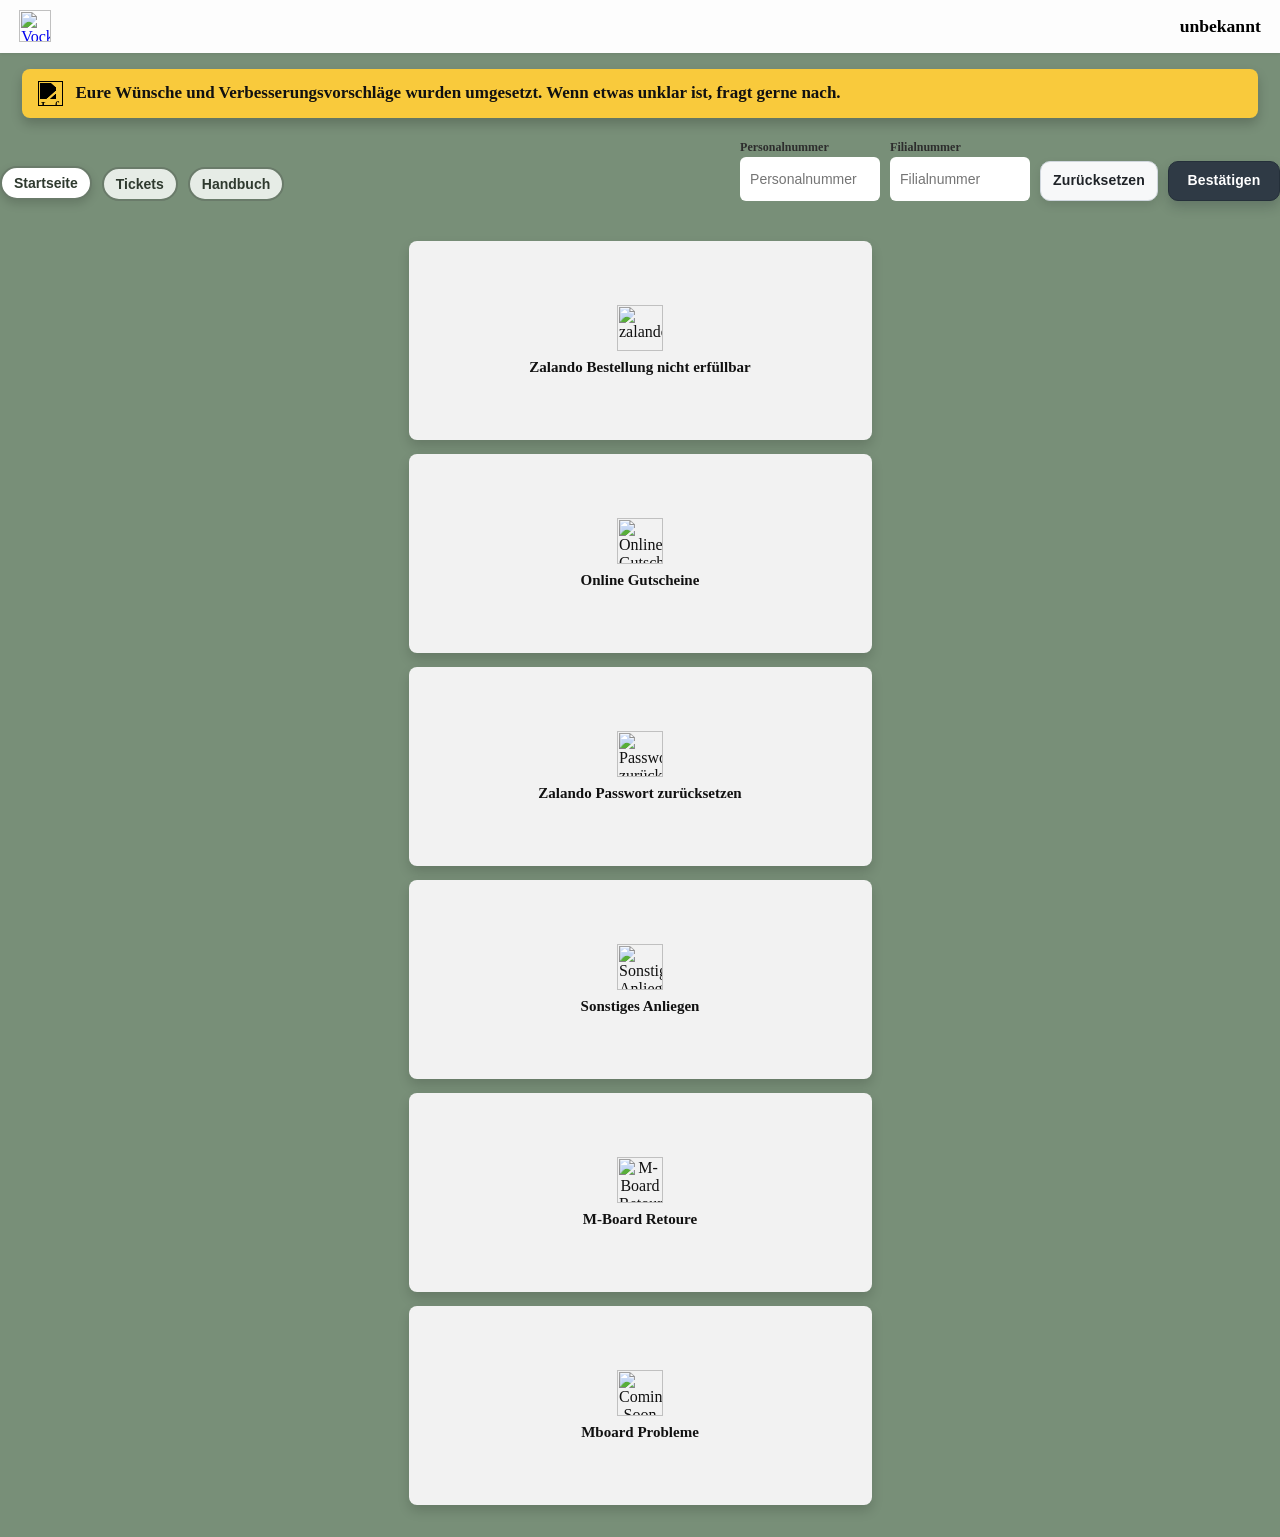
==== commit b78f75e8: "Add files via upload" ====
--- a/Startseite/index.html
+++ b/Startseite/index.html
@@ -27,12 +27,12 @@
       <!-- Logo-Link zurück zur Startseite -->
       <a href="index.html" class="logo-link" aria-label="Zur Startseite">
         <!-- Dein Logo – bevorzugt als SVG oder PNG -->
-        <img src="Logo.png" alt="Vockeroth Logo">
+        <img src="Vockeroth_Logo_schwarz_Kopie.webp" alt="Vockeroth Logo">
       </a>
     
       <!-- Dynamischer Standort‐Platzhalter (wird per JS aktualisiert) -->
       <span id="filialnamePlaceholder" class="filial-name">
-        Standort unbekannt
+        unbekannt
       </span>
     </header>
     
@@ -64,7 +64,17 @@
       }
     
       /* Standort‐Text rechts */
-      .filial-name {
+      .filial-name::before {
+  content: "";
+  display: inline-block;
+  width: 22px;
+  height: 22px;
+  margin-right: 0.35rem;
+  vertical-align: -0.08em;
+  background: center/contain no-repeat url("web-files/location-icon-istock-1193451471.jpg");
+  filter: grayscale(100%) contrast(120%);
+}
+.filial-name {
         font-weight: 700;
         /* fett */
         font-size: 2rem;
@@ -74,13 +84,45 @@
         /* verhindert Zeilenumbruch */
       }
     
-      /* Kleine Verbesserung für Tastatur‐/Mouse-Focus */
-      .logo-link:focus-visible {
-        outline: 2px solid #663300;
-        /* brauner Fokusrahmen */
-        outline-offset: 2px;
-      }
-    
+      /* Keine sichtbare Focus-/Klick-Box am Logo */
+      .logo-link,
+      .logo-link:focus,
+      .logo-link:focus-visible,
+      .logo-link:active {
+        outline: none !important;
+        border: none !important;
+        box-shadow: none !important;
+        text-decoration: none;
+      }
+    
+      .logo-link {
+        display: inline-flex;
+        align-items: center;
+      }
+
+      .logo-link img {
+        transition: transform 0.12s ease;
+        transform-origin: center;
+      }
+
+      .logo-link:hover img,
+      .logo-link:focus img,
+      .logo-link:focus-visible img {
+        transform: scale(1.06);
+      }
+
+      .logo-link:active img {
+        transform: scale(1.03);
+      }
+
+      .logo-link img,
+      .logo-link:focus img,
+      .logo-link:active img {
+        outline: none !important;
+        border: none !important;
+        box-shadow: none !important;
+      }
+
       /* ================ Grundlayout ================= */
       .user-fields-wrapper {
         width: 100%;
@@ -119,64 +161,135 @@
         padding: 10px;
         font-size: 16px;
         width: 160px;
+        height: 44px;
         border: 2px solid transparent;
         /* Platz für rote Fehler-Border */
         border-radius: 6px;
+        box-sizing: border-box;
       }
     
       #filialnummer.is-invalid {
         border: 2px solid red !important;
       }
 
-      #saveBtn {
+      #saveBtn,
+      #resetBtn {
         padding: 10px 20px;
-        font-size: 16px;
-        border-radius: 6px;
+        font-size: 15px;
+        font-weight: 600;
+        letter-spacing: 0.01em;
+        border-radius: 10px;
         cursor: pointer;
         margin-top: 23.5px;
         min-width: 132px;
-        border: 2px solid #111;
+        height: 44px;
+        border: 1px solid transparent;
         box-sizing: border-box;
         display: inline-flex;
         align-items: center;
         justify-content: center;
+        line-height: 1.2;
+        transition: transform 0.12s ease, box-shadow 0.16s ease, background-color 0.16s ease, border-color 0.16s ease;
+      }
+
+      #saveBtn {
+        background: #2f3a45;
+        color: #ffffff;
+        border-color: #25303a;
+        box-shadow: 0 6px 12px rgba(27, 35, 42, 0.22);
+      }
+
+      #saveBtn:hover:not(:disabled) {
+        background: #394651;
+        box-shadow: 0 8px 14px rgba(27, 35, 42, 0.26);
+        transform: translateY(-1px);
+      }
+
+      #saveBtn:active:not(:disabled) {
+        transform: translateY(0);
+        box-shadow: 0 4px 8px rgba(27, 35, 42, 0.18);
+      }
+
+      #saveBtn:focus-visible {
+        outline: 2px solid #556575;
+        outline-offset: 2px;
       }
 
       #resetBtn {
-        padding: 10px 20px;
-        font-size: 16px;
-        border-radius: 6px;
-        cursor: pointer;
-        margin-top: 23.5px;
-        background: #e6e6e6;
-        min-width: 132px;
-        border: 2px solid #111;
-        box-sizing: border-box;
-        display: inline-flex;
-        align-items: center;
-        justify-content: center;
+        background: #f7f8f9;
+        color: #1f2328;
+        border-color: #cfd6dd;
+        box-shadow: 0 4px 10px rgba(0, 0, 0, 0.1);
+      }
+
+      #resetBtn:hover {
+        background: #ffffff;
+        border-color: #b7c0c9;
+        box-shadow: 0 7px 14px rgba(0, 0, 0, 0.12);
+        transform: translateY(-1px);
+      }
+
+      #resetBtn:active {
+        transform: translateY(0);
+        box-shadow: 0 4px 8px rgba(0, 0, 0, 0.1);
+      }
+
+      #resetBtn:focus-visible {
+        outline: 2px solid #6b7682;
+        outline-offset: 2px;
       }
 
       #resetBtn.is-ready {
-        background: ButtonFace;
-        color: ButtonText;
-        border: 2px solid #111;
+        background: #f7f8f9;
+        color: #1f2328;
+        border-color: #cfd6dd;
       }
 
       #saveBtn:disabled {
-        border-color: #9a9a9a;
-        color: #8f8f8f;
+        background: #d7dce0;
+        border-color: #c3c8cd;
+        color: #8a939b;
+        box-shadow: none;
         cursor: not-allowed;
+        transform: none;
+      }
+
+      #saveBtn.is-confirmed {
+        background: #6b7480;
+        border-color: #5d6671;
+        color: #ffffff;
+        box-shadow: none;
+        cursor: default;
+      }
+
+      #saveBtn.is-confirmed:hover,
+      #saveBtn.is-confirmed:active {
+        background: #6b7480;
+        border-color: #5d6671;
+        box-shadow: none;
+        transform: none;
       }
 
       /* ================ Handbuch ================= */
       .handbuch-container {
         width: 100%;
-        max-width: 980px;
+        max-width: 1440px;
         margin: 18px auto 40px;
         display: none;
         flex-direction: column;
-        align-items: center;
+        align-items: stretch;
+      }
+
+      .handbuch-overview-layout {
+        width: 100%;
+        display: grid;
+        grid-template-columns: minmax(0, 1.25fr) minmax(360px, 0.95fr);
+        gap: 28px;
+        align-items: start;
+      }
+
+      .handbuch-main-column {
+        min-width: 0;
       }
 
       .handbuch-hero {
@@ -223,6 +336,362 @@
         display: flex;
         flex-direction: column;
         gap: 14px;
+      }
+
+      .newsletter-panel {
+        background: #ffffff;
+        color: #111111;
+        border: 1px solid #e4dfd6;
+        border-radius: 14px;
+        box-shadow: 0 10px 22px rgba(0, 0, 0, 0.1);
+        padding: 18px 20px 16px;
+        display: flex;
+        flex-direction: column;
+        gap: 14px;
+        position: sticky;
+        top: 18px;
+        align-self: start;
+        height: 966px;
+      }
+
+      .newsletter-eyebrow {
+        display: inline-flex;
+        align-self: flex-start;
+        padding: 6px 12px;
+        border-radius: 999px;
+        background: #a92f2f;
+        color: #ffffff;
+        font-size: 12px;
+        font-weight: 700;
+        letter-spacing: 0.02em;
+      }
+
+      .newsletter-title {
+        margin: 0;
+        font-size: 24px;
+        font-weight: 700;
+        color: #111111;
+      }
+
+      .newsletter-copy {
+        margin: 0;
+        color: #4f4a42;
+        line-height: 1.45;
+        font-size: 14px;
+      }
+
+      .newsletter-quick-select {
+        display: grid;
+        grid-template-columns: repeat(3, minmax(0, 1fr));
+        gap: 10px;
+        align-items: stretch;
+        position: relative;
+        padding: 0;
+      }
+
+      #newsletterCurrentName {
+        display: none;
+      }
+
+      .newsletter-quick-btn,
+      .newsletter-more-btn,
+      .newsletter-nav-btn {
+        min-height: 44px;
+        border: 1px solid #d4cec3;
+        background: #f8f5ef;
+        color: #222222;
+        border-radius: 10px;
+        padding: 8px 12px;
+        font-size: 13px;
+        font-weight: 600;
+        line-height: 1.25;
+        text-align: center;
+        cursor: pointer;
+        transition: background 0.15s ease, border-color 0.15s ease;
+        word-break: break-word;
+        position: relative;
+        overflow: hidden;
+      }
+
+      .newsletter-btn-label {
+        display: block;
+      }
+
+      .newsletter-new-badge {
+        position: absolute;
+        top: 4px;
+        right: 4px;
+        background: #c52828;
+        color: #ffffff;
+        font-size: 9px;
+        font-weight: 700;
+        line-height: 1;
+        border-radius: 999px;
+        padding: 3px 5px;
+        letter-spacing: 0.04em;
+        transform: rotate(14deg);
+      }
+
+      .newsletter-quick-btn:hover,
+      .newsletter-more-btn:hover,
+      .newsletter-nav-btn:hover {
+        background: #f0eadf;
+        border-color: #b79c7d;
+      }
+
+      .newsletter-quick-btn.is-active,
+      .newsletter-more-btn.is-active {
+        background: #8E7355;
+        border-color: #8E7355;
+        color: #ffffff;
+      }
+
+      .newsletter-nav-btn {
+        width: 32px;
+        min-width: 32px;
+        height: 32px;
+        min-height: 32px;
+        padding: 0;
+        font-size: 18px;
+        line-height: 1;
+        display: inline-flex;
+        align-items: center;
+        justify-content: center;
+        position: absolute;
+        top: 50%;
+        z-index: 2;
+        border-radius: 999px;
+        background: rgba(255, 255, 255, 0.92);
+        border: 1px solid rgba(214, 206, 194, 0.96);
+        color: #8a7a66;
+        box-shadow: 0 3px 10px rgba(0, 0, 0, 0.12);
+        transform: translateY(-50%);
+        opacity: 0.46;
+        pointer-events: auto;
+        backdrop-filter: blur(2px);
+      }
+
+      .newsletter-nav-btn:disabled {
+        opacity: 0;
+        pointer-events: none;
+        cursor: default;
+      }
+
+      .newsletter-nav-btn:first-child {
+        left: 6px;
+      }
+
+      .newsletter-nav-btn:last-child {
+        right: 6px;
+      }
+
+      .newsletter-quick-select:hover .newsletter-nav-btn:not(:disabled),
+      .newsletter-quick-select:focus-within .newsletter-nav-btn:not(:disabled) {
+        opacity: 0.92;
+      }
+
+      .newsletter-more-panel {
+        display: none;
+      }
+
+      .newsletter-more-empty {
+        display: none;
+        border: 1px dashed #d0c6b8;
+        border-radius: 10px;
+        padding: 12px;
+        color: #6d665d;
+        font-size: 13px;
+        background: #fbf9f5;
+      }
+
+      .newsletter-pdf-frame {
+        border: 1px solid #d8cfc2;
+        border-radius: 14px;
+        overflow: hidden;
+        background: #ffffff;
+        flex: 1;
+        min-height: 420px;
+        position: relative;
+      }
+
+      .newsletter-pdf-frame iframe {
+        width: 100%;
+        height: 100%;
+        border: none;
+        display: block;
+        background: #ffffff;
+      }
+
+      .newsletter-fullscreen-btn {
+        position: absolute;
+        top: 8px;
+        right: 8px;
+        z-index: 3;
+        border: 1px solid rgba(214, 206, 194, 0.96);
+        background: rgba(255, 255, 255, 0.9);
+        color: #6e604f;
+        border-radius: 999px;
+        width: 34px;
+        height: 34px;
+        display: inline-flex;
+        align-items: center;
+        justify-content: center;
+        cursor: pointer;
+        box-shadow: 0 3px 10px rgba(0, 0, 0, 0.12);
+        padding: 0;
+        line-height: 0;
+      }
+
+      .newsletter-fullscreen-btn:hover {
+        background: rgba(255, 255, 255, 0.98);
+        border-color: #b79c7d;
+      }
+
+      .newsletter-fullscreen-btn svg {
+        display: block;
+        flex: none;
+        width: 16px;
+        height: 16px;
+      }
+
+      .newsletter-pdf-frame:fullscreen {
+        background: #ffffff;
+        border-radius: 0;
+        border: none;
+      }
+
+      .newsletter-pdf-frame:fullscreen .newsletter-fullscreen-btn {
+        top: 16px;
+        right: 16px;
+      }
+
+      @media (max-width: 1180px) {
+        .handbuch-overview-layout {
+          grid-template-columns: 1fr;
+        }
+
+        .newsletter-panel {
+          position: static;
+          height: auto;
+        }
+      }
+
+      @media (max-width: 1180px) and (min-width: 900px) and (max-height: 820px) {
+        .handbuch-container {
+          max-width: 1000px;
+          margin: 10px auto 16px;
+        }
+
+        .handbuch-overview-layout {
+          grid-template-columns: minmax(0, 1.18fr) minmax(300px, 0.82fr);
+          gap: 16px;
+          align-items: start;
+        }
+
+        .handbuch-hero {
+          padding: 14px 16px;
+          border-radius: 8px;
+        }
+
+        .handbuch-title {
+          margin: 0 0 10px;
+          font-size: 18px;
+        }
+
+        .handbuch-search {
+          padding: 9px 11px;
+        }
+
+        .handbuch-search input {
+          font-size: 14px;
+        }
+
+        .handbuch-start-results {
+          margin-top: 12px;
+          padding: 10px 12px;
+        }
+
+        .handbuch-list {
+          margin-top: 12px;
+          gap: 10px;
+        }
+
+        .handbuch-card {
+          padding: 12px 14px;
+          gap: 14px;
+          border-radius: 8px;
+        }
+
+        .handbuch-icon {
+          width: 38px;
+          height: 38px;
+        }
+
+        .handbuch-icon svg {
+          width: 28px;
+          height: 28px;
+        }
+
+        .handbuch-card h3 {
+          font-size: 16px;
+        }
+
+        .handbuch-card p {
+          margin: 2px 0 4px;
+          font-size: 13px;
+        }
+
+        .handbuch-meta {
+          font-size: 12px;
+        }
+
+        .newsletter-panel {
+          padding: 14px 14px 12px;
+          gap: 10px;
+          border-radius: 10px;
+          position: sticky;
+          top: 10px;
+          height: calc(100vh - 20px);
+        }
+
+        .newsletter-eyebrow {
+          padding: 5px 10px;
+          font-size: 11px;
+        }
+
+        .newsletter-title {
+          font-size: 19px;
+        }
+
+        .newsletter-quick-select {
+          gap: 8px;
+        }
+
+        .newsletter-quick-btn,
+        .newsletter-nav-btn {
+          min-height: 38px;
+          font-size: 12px;
+          padding: 6px 10px;
+        }
+
+        .newsletter-nav-btn {
+          width: 28px;
+          min-width: 28px;
+          height: 28px;
+          min-height: 28px;
+          font-size: 16px;
+        }
+
+        .newsletter-pdf-frame {
+          min-height: 0;
+        }
+      }
+
+      @media (max-width: 760px) {
+        .newsletter-quick-select,
+        .newsletter-more-panel {
+          grid-template-columns: repeat(2, minmax(0, 1fr));
+        }
       }
 
       .handbuch-start-results {
@@ -372,9 +841,14 @@
 
       .handbuch-breadcrumb {
         width: 100%;
-        margin: 18px 0 8px;
+        margin: 12px 0 10px;
         color: #000000;
         font-size: 14px;
+        display: flex;
+        align-items: center;
+        flex-wrap: wrap;
+        gap: 8px;
+        min-height: 36px;
       }
 
       .handbuch-breadcrumb a {
@@ -384,6 +858,53 @@
 
       .handbuch-breadcrumb a:hover {
         text-decoration: underline;
+      }
+
+      .handbuch-top-actions {
+        display: none;
+      }
+
+      .handbuch-back-button {
+        display: inline-flex;
+        align-items: center;
+        justify-content: center;
+        align-self: center;
+        position: relative;
+        gap: 0;
+        width: 58px;
+        height: 28px;
+        padding: 0;
+        overflow: hidden;
+        border-radius: 10px;
+        border: 1px solid #c5cec5;
+        background: #ffffff;
+        color: #1f2a1f;
+        font-size: 0;
+        font-weight: 700;
+        cursor: pointer;
+        transition: border-color 0.15s ease, box-shadow 0.15s ease, background 0.15s ease;
+        line-height: 1;
+      }
+
+      .handbuch-back-button::before {
+        content: "\2190";
+        position: absolute;
+        top: 50%;
+        left: 50%;
+        font-size: 28px;
+        display: block;
+        line-height: 1;
+        transform: translate(-50%, -56%);
+      }
+
+      .handbuch-back-button:hover {
+        border-color: #aeb9ae;
+        box-shadow: 0 4px 10px rgba(0, 0, 0, 0.08);
+      }
+
+      .handbuch-back-button:focus-visible {
+        outline: 2px solid #4f8d5d;
+        outline-offset: 2px;
       }
 
       .handbuch-detail-header {
@@ -584,12 +1105,158 @@
     
         .user-fields {
           flex-wrap: wrap;
+          justify-content: center;
+          align-items: flex-end;
           gap: 10px;
+          width: 100%;
+        }
+
+        .form-field {
+          align-items: flex-start;
         }
     
         .form-field input {
-          flex: 1 1 120px;
-          max-width: 180px;
+          flex: 0 0 auto;
+          width: 150px;
+          max-width: 150px;
+          height: 40px;
+          padding: 8px;
+          font-size: 14px;
+        }
+
+        #saveBtn,
+        #resetBtn {
+          margin-top: 0;
+          min-width: 112px;
+          height: 40px;
+          padding: 8px 12px;
+          font-size: 14px;
+        }
+      }
+
+      /* ================ Kompaktlayout ab 1430px und für 4:3 ========== */
+      @media (max-width: 1430px), (max-aspect-ratio: 4/3) {
+        .main-navbar {
+          padding: 0.65rem 1.2rem;
+        }
+
+        .logo-link img {
+          height: 32px;
+        }
+
+        .filial-name::before {
+  content: "";
+  display: inline-block;
+  width: 22px;
+  height: 22px;
+  margin-right: 0.35rem;
+  vertical-align: -0.08em;
+  background: center/contain no-repeat url("web-files/location-icon-istock-1193451471.jpg");
+  filter: grayscale(100%) contrast(120%);
+}
+.filial-name {
+          font-size: 1.1rem;
+        }
+
+        .center-content {
+          padding-top: 16px !important;
+          padding-bottom: 16px !important;
+        }
+
+        .info-banner {
+          width: 94% !important;
+          margin: 0 auto 14px !important;
+          padding: 10px 14px !important;
+          gap: 12px !important;
+        }
+
+        #infoText {
+          font-size: 16px !important;
+          line-height: 1.25 !important;
+        }
+
+        .user-fields-wrapper {
+          width: 96% !important;
+          max-width: 980px !important;
+          margin: 0 auto 12px !important;
+          justify-content: center !important;
+          gap: 8px !important;
+        }
+
+        .tab-strip {
+          width: 100%;
+          justify-content: center;
+          flex-wrap: wrap;
+          gap: 8px;
+        }
+
+        .tab-button {
+          min-height: 34px;
+          padding: 6px 12px;
+          font-size: 14px;
+        }
+
+        .user-fields {
+          width: 100%;
+          justify-content: center;
+          align-items: flex-end;
+          flex-wrap: wrap;
+          gap: 8px;
+        }
+
+        .form-field label {
+          font-size: 12px;
+          margin-bottom: 2px;
+        }
+
+        .form-field input {
+          width: 140px;
+          font-size: 14px;
+          padding: 8px;
+        }
+
+        #saveBtn,
+        #resetBtn {
+          min-width: 112px;
+          height: 40px;
+          margin-top: 0;
+          padding: 8px 12px;
+          font-size: 14px;
+        }
+
+        #tileContainer {
+          max-width: 900px !important;
+          margin: 10px auto 16px !important;
+          padding: 0 8px !important;
+          gap: 14px !important;
+        }
+
+        #tileContainer .tile {
+          flex: 0 1 calc(50% - 7px) !important;
+          height: 175px !important;
+          padding: 12px 10px !important;
+        }
+
+        #tileContainer .tile img {
+          width: 46px !important;
+          height: 46px !important;
+          margin-bottom: 8px !important;
+        }
+
+        #tileContainer .tile strong {
+          font-size: 15px !important;
+        }
+
+        .tile.clickable:hover,
+        .tile.clickable.keyboard-selected {
+          transform: scale(1.03) !important;
+        }
+
+        .footer-contact {
+          position: static !important;
+          padding: 10px 12px 12px !important;
+          font-size: 14px !important;
+          margin-top: 4px;
         }
       }
     </style>
@@ -601,8 +1268,8 @@
     <div class="page-wrapper">
       <div class="center-content" style="background-color: #788f78;">
         <!-- Personal- & Filialnummer -->
-        <div class="info-banner"><img src="web-files/3305969.png" alt="3305969" name="3305969.png"
-            class="info-icon" /><span id="infoText" style="font-size: 20px; line-height: 1.4; font-weight: bold;">Hier könnten wichtige Informationen stehen. Bitte immer darauf achten!!!!!</span></div>
+        <div id="infoBanner" class="info-banner"><img src="web-files/info-icon-tl.webp" alt="Informationssymbol"
+            class="info-icon" /><span id="infoText" style="font-size: 20px; line-height: 1.4; font-weight: bold;">Eure W&uuml;nsche und Verbesserungsvorschl&auml;ge wurden umgesetzt. Wenn etwas unklar ist, fragt gerne nach.</span></div>
         <!-- ───────── User-Eingaben ───────── -->
         <div class="user-fields-wrapper" id="user-fields-wrapper">
           <div class="tab-strip">
@@ -691,20 +1358,22 @@
         <div id="ticketsList" class="tickets-list"></div>
       </div>
       <div id="containerHandbuch" class="handbuch-container">
-        <div class="handbuch-hero">
-          <h1 class="handbuch-title">Ratschläge und Antworten vom Michelberger Digital-Team</h1>
-          <div class="handbuch-search">
-            <svg width="18" height="18" viewBox="0 0 24 24" aria-hidden="true">
-              <path fill="currentColor" d="M11 2a9 9 0 1 0 5.657 15.657l4.243 4.243 1.414-1.414-4.243-4.243A9 9 0 0 0 11 2zm0 2a7 7 0 1 1-4.95 11.95A7 7 0 0 1 11 4z"/>
-            </svg>
-            <input id="handbuchStartSearchInput" type="text" placeholder="Nach Artikeln suchen ..." autocomplete="off" />
-          </div>
-        </div>
-        <div id="handbuchStartResults" class="handbuch-start-results">
-          <div class="handbuch-start-results-header">Gefundene Artikel</div>
-          <div id="handbuchStartResultsList"></div>
-        </div>
-        <div class="handbuch-list">
+        <div class="handbuch-overview-layout">
+          <div class="handbuch-main-column">
+            <div class="handbuch-hero">
+              <h1 class="handbuch-title">Wissendatenbank Online Team</h1>
+              <div class="handbuch-search">
+                <svg width="18" height="18" viewBox="0 0 24 24" aria-hidden="true">
+                  <path fill="currentColor" d="M11 2a9 9 0 1 0 5.657 15.657l4.243 4.243 1.414-1.414-4.243-4.243A9 9 0 0 0 11 2zm0 2a7 7 0 1 1-4.95 11.95A7 7 0 0 1 11 4z"/>
+                </svg>
+                <input id="handbuchStartSearchInput" type="text" placeholder="Nach Beitraegen suchen ..." autocomplete="off" />
+              </div>
+            </div>
+            <div id="handbuchStartResults" class="handbuch-start-results">
+              <div class="handbuch-start-results-header">Gefundene Beitraege</div>
+              <div id="handbuchStartResultsList"></div>
+            </div>
+            <div class="handbuch-list">
           <div class="handbuch-card is-clickable" data-handbuch-id="mboard">
             <div class="handbuch-icon">
               <svg width="36" height="36" viewBox="0 0 24 24" aria-hidden="true">
@@ -714,7 +1383,7 @@
             <div>
               <h3>M-board</h3>
               <p>Handbuch f&uuml;r M-board, Bestellungen und Versand</p>
-              <div class="handbuch-meta">6 Artikel</div>
+              <div class="handbuch-meta">6 Beitraege</div>
             </div>
           </div>
           <div class="handbuch-card is-clickable" data-handbuch-id="zalando">
@@ -726,7 +1395,7 @@
             <div>
               <h3>Zalando</h3>
               <p>Handbuch für Zalando</p>
-              <div class="handbuch-meta">7 Artikel</div>
+              <div class="handbuch-meta">7 Beitraege</div>
             </div>
           </div>
           <div class="handbuch-card is-clickable" data-handbuch-id="umtausch">
@@ -738,7 +1407,7 @@
             <div>
               <h3>Stationäres Geschäft</h3>
               <p>Alles rund um Stationäres Geschäft</p>
-              <div class="handbuch-meta">2 Artikel</div>
+              <div class="handbuch-meta">2 Beitraege</div>
             </div>
           </div>
           <div class="handbuch-card is-clickable" data-handbuch-id="abschliessen">
@@ -750,7 +1419,7 @@
             <div>
               <h3>Abschließen der Bestellungen (Zalando &amp; M-board)</h3>
               <p>Bestellungen t&auml;glich abschließen</p>
-              <div class="handbuch-meta">1 Artikel</div>
+              <div class="handbuch-meta">1 Beitrag</div>
             </div>
           </div>
           <div class="handbuch-card is-clickable" data-handbuch-id="irics">
@@ -762,7 +1431,7 @@
             <div>
               <h3>Irics</h3>
               <p>Irics Grundlagen</p>
-              <div class="handbuch-meta">3 Artikel</div>
+              <div class="handbuch-meta">3 Beitraege</div>
             </div>
           </div>
           <div class="handbuch-card is-clickable" data-handbuch-id="paketversand">
@@ -774,7 +1443,7 @@
             <div>
               <h3>Paketversand</h3>
               <p>Artikel pr&uuml;fen &amp; richtig verpacken</p>
-              <div class="handbuch-meta">2 Artikel</div>
+              <div class="handbuch-meta">2 Beitraege</div>
             </div>
           </div>
           <div class="handbuch-card is-clickable" data-handbuch-id="onlineshop">
@@ -786,9 +1455,27 @@
             <div>
               <h3>Onlineshop Bestellungen</h3>
               <p>Priorisierung &amp; Verpackung</p>
-              <div class="handbuch-meta">2 Artikel</div>
-            </div>
-          </div>
+              <div class="handbuch-meta">2 Beitraege</div>
+            </div>
+          </div>
+            </div>
+          </div>
+          <aside class="newsletter-panel" aria-labelledby="newsletterTitle">
+            <div class="newsletter-eyebrow">Newsletter</div>
+            <h2 id="newsletterTitle" class="newsletter-title">Aktuelle Newsletter</h2>
+            <div id="newsletterCurrentName" class="handbuch-meta">Wird geladen ...</div>
+            <div id="newsletterQuickSelect" class="newsletter-quick-select"></div>
+            <div id="newsletterMorePanel" class="newsletter-more-panel"></div>
+            <div id="newsletterEmpty" class="newsletter-more-empty">Kein aktueller Newsletter vorhanden.</div>
+            <div class="newsletter-pdf-frame">
+              <button id="newsletterFullscreenBtn" class="newsletter-fullscreen-btn" type="button" aria-label="Newsletter im Vollbild anzeigen" title="Vollbild">
+                <svg width="18" height="18" viewBox="0 0 24 24" aria-hidden="true">
+                  <path fill="currentColor" d="M7 3H3v4h2V5h2zm12 0h-4v2h2v2h2zM5 15H3v6h6v-2H5zm16 0h-2v4h-4v2h6z"/>
+                </svg>
+              </button>
+              <iframe id="newsletterFrame" title="Aktueller Newsletter" loading="lazy"></iframe>
+            </div>
+          </aside>
         </div>
       </div>
       <div id="containerHandbuchDetail" class="handbuch-detail">
@@ -796,7 +1483,10 @@
           <svg width="18" height="18" viewBox="0 0 24 24" aria-hidden="true">
             <path fill="currentColor" d="M11 2a9 9 0 1 0 5.657 15.657l4.243 4.243 1.414-1.414-4.243-4.243A9 9 0 0 0 11 2zm0 2a7 7 0 1 1-4.95 11.95A7 7 0 0 1 11 4z"/>
           </svg>
-          <input id="handbuchSearchInput" type="text" placeholder="Nach Artikeln suchen ..." autocomplete="off" />
+          <input id="handbuchSearchInput" type="text" placeholder="Nach Beitraegen suchen ..." autocomplete="off" />
+        </div>
+        <div class="handbuch-top-actions">
+          <button id="handbuchDetailBackBtn" class="handbuch-back-button" type="button">← Zurück</button>
         </div>
         <div class="handbuch-breadcrumb">
           <a href="#" id="handbuchBackLink">Alle Kollektionen</a> &nbsp;›&nbsp; <span id="handbuchCrumb">M-board</span>
@@ -809,11 +1499,14 @@
           </div>
           <h2 id="handbuchTitle" class="handbuch-detail-title">M-board</h2>
           <div id="handbuchSub" class="handbuch-detail-sub">Alle wichtigen M-board Funktionen</div>
-          <div id="handbuchCount" class="handbuch-detail-count">28 Artikel</div>
+          <div id="handbuchCount" class="handbuch-detail-count">28 Beitraege</div>
         </div>
         <div id="handbuchSections"></div>
       </div>
       <div id="containerHandbuchArticle" class="handbuch-article-view">
+        <div class="handbuch-top-actions">
+          <button id="handbuchArticleBackBtn" class="handbuch-back-button" type="button">← Zurück</button>
+        </div>
         <div class="handbuch-breadcrumb">
           <a href="#" id="handbuchArticleBackLink">Alle Kollektionen</a> &nbsp;›&nbsp;
           <a href="#" id="handbuchArticleCollectionLink">M-board</a> &nbsp;›&nbsp;
@@ -839,7 +1532,7 @@
           <h2 style="color: white;">Gutscheinwert:</h2>
           <div id="kachelWert" class="code-box"
             style="border-top-width: 2px; border-right-width: 2px; border-bottom-width: 2px; border-left-width: 2px; border-top-style: solid; border-right-style: solid; border-bottom-style: solid; border-left-style: solid; border-top-color: black; border-right-color: black; border-bottom-color: black; border-left-color: black; border-image-source: initial; border-image-slice: initial; border-image-width: initial; border-image-outset: initial; border-image-repeat: initial; display: flex; align-items: center; justify-content: center; border-top-left-radius: 6px; border-top-right-radius: 6px; border-bottom-right-radius: 6px; border-bottom-left-radius: 6px; width: 400px; height: 100px;">
-            <input id="gutscheinWertInput" type="text" placeholder="Warte auf Eingabe..."
+            <input id="gutscheinWertInput" type="text" placeholder="Gutscheinwert"
               style="padding-top: 10px; padding-right: 10px; padding-bottom: 10px; padding-left: 10px; border-top-width: initial; border-right-width: initial; border-bottom-width: initial; border-left-width: initial; border-top-style: none; border-right-style: none; border-bottom-style: none; border-left-style: none; border-top-color: initial; border-right-color: initial; border-bottom-color: initial; border-left-color: initial; border-image-source: initial; border-image-slice: initial; border-image-width: initial; border-image-outset: initial; border-image-repeat: initial; background-image: none; background-position-x: initial; background-position-y: initial; background-size: initial; background-repeat: initial; background-attachment: initial; background-origin: initial; background-clip: initial; background-color: initial; outline-color: initial; outline-style: none; outline-width: initial; font-size: 18px; width: 90%; text-align: center;" />
           </div>
           <div id="sendeBestaetigung" class="gutschein-confirmation"
@@ -865,12 +1558,12 @@
         <div id="containerBestellungNichtErfuellbar" class="gutschein-container"
           style="row-gap: 20px; column-gap: 20px; margin-top: 20px; margin-right: auto; margin-bottom: 0px; margin-left: auto; display: none; flex-direction: column; align-items: center; gap: 20px; margin: 20px auto; width: 100%; max-width: 1440px;">
           <h2 style="color: white;">Gebe die Order-ID ein:</h2>
-          <p style="color: white;">(Beispiel: 10103511225937)</p>
-    
-          <div id="box1" class="code-box"
+    
+          <div id="box1" class="code-box code-box-with-hint"
             style="border: 2px solid black; display: flex; align-items: center; justify-content: center; border-radius: 6px; width: 400px; height: 100px;">
             <input id="input1" type="text" placeholder="Order ID"
               style="font-size: 18px; width: 90%; text-align: center; border: none;" />
+            <div class="code-box-hint">Beispiel: 10103511225937</div>
           </div>
     
           <div class="arrow-controls">
@@ -961,9 +1654,9 @@
           <!-- Neuer Pfeil-Button -->
           <div class="arrow-controls" style="margin-top: 20px;">
             <button id="reasonPrev2" type="button"
-              style="font-size: 60px; background: none; border: none; cursor: pointer;">&#8592;</button>
+              style="font-size: 40px; background: none; border: none; cursor: pointer;">&#8592;</button>
             <button id="confirmReasonBtn2" type="button"
-              style="font-size: 60px; border: none; background: none; color: white; cursor: pointer;">→</button>
+              style="font-size: 40px; border: none; background: none; color: white; cursor: pointer;">→</button>
           </div>
         </div>
     
@@ -990,11 +1683,12 @@
         <div id="containerPasswortResetStep2" class="gutschein-container"
           style="row-gap: 20px; column-gap: 20px; margin-right: auto; margin-bottom: 0px; margin-left: auto; width: 100%; max-width: 1440px; display: none; flex-direction: column; align-items: center; gap: 20px; margin-top: 20px;">
           <h2 id="passwortHeadline" style="color: white;"></h2>
-          <span style="color: white;">(Bitte gebe den Grund ein)</span>
-          <div class="code-box"
+          <div class="code-box code-box-with-hint"
             style="border-top-width: 2px; border-right-width: 2px; border-bottom-width: 2px; border-left-width: 2px; border-top-style: solid; border-right-style: solid; border-bottom-style: solid; border-left-style: solid; border-top-color: black; border-right-color: black; border-bottom-color: black; border-left-color: black; border-image-source: initial; border-image-slice: initial; border-image-width: initial; border-image-outset: initial; border-image-repeat: initial; display: flex; align-items: center; justify-content: center; border-top-left-radius: 6px; border-top-right-radius: 6px; border-bottom-right-radius: 6px; border-bottom-left-radius: 6px; width: 400px; height: 100px;">
-            <input id="newPasswordInput" placeholder="Neues Passwort"
-              style="padding-top: 10px; padding-right: 10px; padding-bottom: 10px; padding-left: 10px; border-top-width: initial; border-right-width: initial; border-bottom-width: initial; border-left-width: initial; border-top-style: none; border-right-style: none; border-bottom-style: none; border-left-style: none; border-top-color: initial; border-right-color: initial; border-bottom-color: initial; border-left-color: initial; border-image-source: initial; border-image-slice: initial; border-image-width: initial; border-image-outset: initial; border-image-repeat: initial; background-image: none; background-position-x: initial; background-position-y: initial; background-size: initial; background-repeat: initial; background-attachment: initial; background-origin: initial; background-clip: initial; background-color: initial; outline-color: initial; outline-style: none; outline-width: initial; font-size: 18px; width: 90%; text-align: center;" />
+            <textarea id="newPasswordInput" placeholder="Neues Passwort"
+              style="padding-top: 10px; padding-right: 10px; padding-bottom: 10px; padding-left: 10px; border-top-width: initial; border-right-width: initial; border-bottom-width: initial; border-left-width: initial; border-top-style: none; border-right-style: none; border-bottom-style: none; border-left-style: none; border-top-color: initial; border-right-color: initial; border-bottom-color: initial; border-left-color: initial; border-image-source: initial; border-image-slice: initial; border-image-width: initial; border-image-outset: initial; border-image-repeat: initial; background-image: none; background-position-x: initial; background-position-y: initial; background-size: initial; background-repeat: initial; background-attachment: initial; background-origin: initial; background-clip: initial; background-color: initial; outline-color: initial; outline-style: none; outline-width: initial; font-size: 18px; width: 90%; text-align: center;">
+            </textarea>
+            <div class="code-box-hint">Bitte gebe den Grund ein</div>
           </div>
           <div class="arrow-controls"><button id="passwordPrev"
               type="button" style="font-size: 40px; background: none; border: none; cursor: pointer;">←</button><button
@@ -1004,11 +1698,11 @@
         <!-- Sonstiges Anliegen -->
         <div id="containerSonstiges" class="gutschein-container"
           style="row-gap: 20px; column-gap: 20px; margin-right: auto; margin-bottom: 0px; margin-left: auto; width: 100%; max-width: 1440px; display: none; flex-direction: column; align-items: center; gap: 20px; margin-top: 20px;">
-          <h2 style="color: white;">Trage hier dein Anliegen ein</h2>
+          <h2 style="color: white;">Sonstiges Anliegen</h2>
           <div class="code-box"
             style="border-top-width: 2px; border-right-width: 2px; border-bottom-width: 2px; border-left-width: 2px; border-top-style: solid; border-right-style: solid; border-bottom-style: solid; border-left-style: solid; border-top-color: black; border-right-color: black; border-bottom-color: black; border-left-color: black; border-image-source: initial; border-image-slice: initial; border-image-width: initial; border-image-outset: initial; border-image-repeat: initial; display: flex; align-items: center; justify-content: center; border-top-left-radius: 6px; border-top-right-radius: 6px; border-bottom-right-radius: 6px; border-bottom-left-radius: 6px; width: 400px; height: 100px;">
-            <input id="sonstigesInput" placeholder="Ihr Anliegen"
-              style="font-size: 18px; width: 90%; height: 80px; padding: 10px;"></input></div>
+            <textarea id="sonstigesInput" placeholder="Ihr Anliegen"
+              style="font-size: 18px; width: 90%; height: 80px; padding: 10px;"></textarea></div>
           <div class="arrow-controls"><button id="sonstigesPrev"
               type="button" style="font-size: 40px; background: none; border: none; cursor: pointer;">←</button><button
               id="sonstigesConfirm" type="button"
@@ -1020,8 +1714,8 @@
           <h2 style="color: white;">Beschreibe dein Mboard-Problem</h2>
           <div class="code-box"
             style="border: 2px solid black; width: 400px; height: 100px; display: flex; align-items: center; justify-content: center;">
-            <input id="mboardInput" placeholder="Dein Mboard-Problem"
-              style="font-size: 18px; width: 90%; height: 80px; padding: 10px;">
+            <textarea id="mboardInput" placeholder="Dein Mboard-Problem"
+              style="font-size: 18px; width: 90%; height: 80px; padding: 10px;"></textarea>
           </div>
           <div class="arrow-controls">
             <button id="mboardPrev" type="button"
@@ -1036,41 +1730,41 @@
           <h2 style="color: white;">M-Board Retoure</h2>
           <div class="code-box"
             style="border: 2px solid black; width: 400px; height: 80px; display: flex; align-items: center; justify-content: center;">
-            <input id="mboardRetoureOrder" type="text" placeholder="Bestellnummer" data-keep-placeholder="true"
+            <input id="mboardRetoureOrder" type="text" placeholder="Bestellnummer"
               style="font-size: 18px; width: 90%; text-align: center; border: none;">
           </div>
-          <div class="code-box mboard-retoure-ean-box"
-            style="border: 2px solid black; width: 400px; height: 80px; display: flex; align-items: center; justify-content: center;">
-            <input id="mboardRetoureEAN" class="mboard-retoure-ean-input" type="text" placeholder="EAN 1" data-keep-placeholder="true"
+          <div class="code-box"
+            style="border: 2px solid black; width: 400px; height: 80px; display: flex; align-items: center; justify-content: center;">
+            <input id="mboardRetoureEAN" type="text" placeholder="EAN 1"
+              style="font-size: 18px; width: 90%; text-align: center; border: none;">
+          </div>
+          <div id="mboardRetoureAddDouble" class="code-box"
+            style="border: 2px dashed white; width: 400px; height: 60px; display: flex; align-items: center; justify-content: center; cursor: pointer; color: white;">
+            + Doppelbestellung hinzuf&uuml;gen
+          </div>
+          <div id="mboardRetoureEAN2Box" class="code-box"
+            style="border: 2px solid black; width: 400px; height: 80px; display: none; align-items: center; justify-content: center;">
+            <input id="mboardRetoureEAN2" type="text" placeholder="EAN 2"
               style="font-size: 18px; width: 90%; text-align: center; border: none;">
           </div>
-          <div id="mboardRetoureAddEAN" class="code-box mboard-retoure-add-ean" tabindex="0" role="button" aria-label="Doppelbestellung hinzufuegen"
-            style="border: 2px dashed white; width: 400px; height: 60px; display: flex; align-items: center; justify-content: center; cursor: pointer; font-size: 16px; font-weight: 400;">
-            + Doppelbestellung hinzufügen
-          </div>
-          <div class="code-box mboard-retoure-ean-box"
+          <div id="mboardRetoureEAN3Box" class="code-box"
             style="border: 2px solid black; width: 400px; height: 80px; display: none; align-items: center; justify-content: center;">
-            <input id="mboardRetoureEAN2" class="mboard-retoure-ean-input" type="text" placeholder="EAN 2 (optional)" data-keep-placeholder="true"
+            <input id="mboardRetoureEAN3" type="text" placeholder="EAN 3"
               style="font-size: 18px; width: 90%; text-align: center; border: none;">
           </div>
-          <div class="code-box mboard-retoure-ean-box"
+          <div id="mboardRetoureEAN4Box" class="code-box"
             style="border: 2px solid black; width: 400px; height: 80px; display: none; align-items: center; justify-content: center;">
-            <input id="mboardRetoureEAN3" class="mboard-retoure-ean-input" type="text" placeholder="EAN 3 (optional)" data-keep-placeholder="true"
-              style="font-size: 18px; width: 90%; text-align: center; border: none;">
-          </div>
-          <div class="code-box mboard-retoure-ean-box"
-            style="border: 2px solid black; width: 400px; height: 80px; display: none; align-items: center; justify-content: center;">
-            <input id="mboardRetoureEAN4" class="mboard-retoure-ean-input" type="text" placeholder="EAN 4 (optional)" data-keep-placeholder="true"
+            <input id="mboardRetoureEAN4" type="text" placeholder="EAN 4"
               style="font-size: 18px; width: 90%; text-align: center; border: none;">
           </div>
           <div class="code-box"
             style="border: 2px solid black; width: 400px; height: 80px; display: flex; align-items: center; justify-content: center;">
-            <input id="mboardRetoureCustomer" type="text" placeholder="Kundenname" data-keep-placeholder="true"
+            <input id="mboardRetoureCustomer" type="text" placeholder="Kundenname"
               style="font-size: 18px; width: 90%; text-align: center; border: none;">
           </div>
           <div class="code-box"
             style="border: 2px solid black; width: 400px; height: 80px; display: flex; align-items: center; justify-content: center;">
-            <input id="mboardRetoureState" type="text" placeholder="Zustand" data-keep-placeholder="true"
+            <input id="mboardRetoureState" type="text" placeholder="Zustand"
               style="font-size: 18px; width: 90%; text-align: center; border: none;">
           </div>
           <div class="arrow-controls">
@@ -1096,3 +1790,21 @@
 
 </body>
 </html>
+
+
+
+
+
+
+
+
+
+
+
+
+
+
+
+
+
+
--- a/Startseite/Startseite.de-DE.customcss.css
+++ b/Startseite/Startseite.de-DE.customcss.css
@@ -1,28 +1,36 @@
 /* Grundlayout */
-body {
-  overflow-x: hidden !important;
-  margin: 0;
-  background-color: #788f78 !important;
-}
-html, body {
-  height: 100%;
-}
-.page-wrapper {
-  display: flex;
-  flex-direction: column;
-  min-height: 100vh;
-  height: 100vh;
-}
-.center-content {
-  flex: 1 1 auto !important;
-  overflow-y: visible !important;
-  display: flex;
-  flex-direction: column;
-  align-items: center;
-  justify-content: flex-start;
-  padding-top: 40px;
-  padding-bottom: 90px;
-}
+body {
+  overflow-x: hidden !important;
+  margin: 0;
+  background-color: #788f78 !important;
+}
+
+body.home-view {
+  overflow-y: hidden;
+}
+
+body.tickets-view {
+  overflow-y: hidden;
+}
+html, body {
+  height: 100%;
+}
+.page-wrapper {
+  display: flex;
+  flex-direction: column;
+  min-height: 0;
+  height: auto;
+}
+.center-content {
+  flex: 1 1 auto !important;
+  overflow-y: visible !important;
+  display: flex;
+  flex-direction: column;
+  align-items: center;
+  justify-content: flex-start;
+  padding-top: 40px;
+  padding-bottom: 90px;
+}
 .footer-contact {
   position: fixed;
   left: 0;
@@ -31,6 +39,11 @@
   width: 100%;
   z-index: 10;
   padding-bottom: 18px;
+  display: none;
+}
+
+body.home-view .footer-contact {
+  display: block;
 }
 
 /* Info-Banner */
@@ -60,7 +73,7 @@
 /* Nutzer-Felder */
 .user-fields-wrapper {
   width: 100%;
-  max-width: 1418px !important;
+  max-width: 25px !important;
   margin: 0 auto 30px;
   display: flex;
   justify-content: flex-end;
@@ -84,6 +97,7 @@
   border-radius: 6px;
   border: none;
 }
+
 .user-fields button {
   padding: 10px 20px;
   font-size: 16px;
@@ -132,99 +146,187 @@
   display: none;
   flex-direction: column;
   align-items: center;
-  gap: 20px;
-  margin: 20px auto 0;
+  gap: 18px;
+  margin: 24px auto 0;
   width: 100%;
   max-width: 1440px;
 }
+
+.gutschein-container,
+#containerBestellungNichtErfuellbar,
+#containerBestellungStep2,
+#containerPasswortResetStep2,
+#containerSonstiges,
+#containerMboard,
+#containerMboardRetoure {
+  --form-control-width: min(460px, 92vw);
+  --form-control-height: 104px;
+  --form-button-height: 60px;
+  --form-radius: 12px;
+}
 .gutschein-container h2 {
-  color: white;
-}
-.code-box {
-  border: 2px solid black;
-  width: 400px;
-  height: 100px;
-  display: flex;
-  align-items: center;
-  justify-content: center;
-  border-radius: 6px;
-  cursor: text;
-}
-.code-box input {
-  font-size: 18px;
-  padding: 10px;
-  width: 90%;
-  border: none;
-  text-align: center;
-  background: none;
-  outline: none;
+  color: #ffffff;
+  margin: 0;
+  font-size: 14px;
+  font-weight: 600;
+  letter-spacing: 0.08em;
+  text-transform: uppercase;
+  text-shadow: none;
+  opacity: 0.88;
+}
+
+.gutschein-container > p {
+  margin: -8px 0 4px;
+  color: rgba(255, 255, 255, 0.86);
+  font-size: 13px;
+  font-weight: 500;
+  letter-spacing: 0.02em;
+  text-align: center;
+}
+.code-box {
+  border: 1px solid #d7d7d7 !important;
+  width: var(--form-control-width) !important;
+  height: var(--form-control-height) !important;
+  display: flex;
+  align-items: center;
+  justify-content: center;
+  border-radius: var(--form-radius) !important;
+  cursor: text;
+  background: #ffffff !important;
+  backdrop-filter: none;
+  box-shadow: 0 6px 12px rgba(0, 0, 0, 0.12);
+  transition: border-color 0.18s ease, box-shadow 0.18s ease, background 0.18s ease;
+}
+.code-box input {
+  font-size: 18px !important;
+  font-weight: 500;
+  letter-spacing: 0;
+  padding: 12px 16px !important;
+  width: 100% !important;
+  max-width: 84%;
+  border: none;
+  text-align: center;
+  background: none;
+  outline: none;
+  color: #111111;
+}
+
+.code-box textarea {
+  font-size: 18px !important;
+  font-weight: 500;
+  letter-spacing: 0;
+  padding: 12px 16px !important;
+  width: 100% !important;
+  max-width: 84%;
+  border: none;
+  text-align: left;
+  background: none;
+  outline: none;
+  color: #111111;
+  resize: none;
+  overflow-y: auto;
+  line-height: 1.35;
+}
+
+.code-box input::placeholder {
+  color: #777777;
+  font-weight: 500;
+}
+
+.code-box textarea::placeholder {
+  color: #777777;
+  font-weight: 500;
+}
+
+#containerSonstiges .code-box {
+  height: 176px !important;
+  align-items: stretch !important;
+}
+
+#containerSonstiges #sonstigesInput {
+  max-width: 90% !important;
+  height: 152px !important;
+}
+
+#containerMboard .code-box {
+  height: 176px !important;
+  align-items: stretch !important;
+}
+
+#containerMboard #mboardInput {
+  max-width: 90% !important;
+  height: 152px !important;
+}
+
+#containerPasswortResetStep2 .code-box {
+  height: 176px !important;
+  align-items: stretch !important;
+}
+
+#containerPasswortResetStep2 #newPasswordInput {
+  max-width: 90% !important;
+  min-height: 124px !important;
+  height: 124px !important;
+  text-align: left !important;
+}
+
+.code-box.code-box-with-hint {
+  position: relative;
+  flex-direction: column;
+  gap: 4px;
+}
+
+#containerMboardRetoure .code-box {
+  height: 84px !important;
+}
+
+#containerMboardRetoure #mboardRetoureAddDouble {
+  height: 60px !important;
+  border-style: dashed !important;
+  border-color: #ffffff !important;
+  background: transparent !important;
+  color: #ffffff !important;
+  font-size: 16px;
+  font-weight: 600;
+  cursor: pointer;
+  user-select: none;
 }
 
-.ean-remove-btn {
-  position: absolute;
-  top: 6px;
-  right: 6px;
-  width: 18px;
-  height: 18px;
-  border: none;
-  border-radius: 50%;
-  background: #d93025;
-  color: transparent;
-  font-size: 0;
-  line-height: 0;
-  display: block;
-  padding: 0;
-  cursor: pointer;
-}
-
-.ean-remove-btn::before,
-.ean-remove-btn::after {
-  content: "";
-  position: absolute;
-  left: 50%;
-  top: 50%;
-  width: 9px;
-  height: 2px;
-  border-radius: 999px;
-  background: #fff;
-  transform-origin: center;
-}
-
-.ean-remove-btn::before {
-  transform: translate(-50%, -50%) rotate(45deg);
-}
-
-.ean-remove-btn::after {
-  transform: translate(-50%, -50%) rotate(-45deg);
-}
-.mboard-retoure-ean-box {
-  position: relative;
-}
-
-.mboard-retoure-add-ean {
-  color: #fff;
-  background: transparent;
-  transition: transform 0.15s ease, border-color 0.15s ease, background-color 0.15s ease;
-}
-
-.mboard-retoure-add-ean:hover,
-.mboard-retoure-add-ean:focus {
-  border-color: #fff !important;
-  background: transparent;
+#containerMboardRetoure #mboardRetoureAddDouble:hover,
+#containerMboardRetoure #mboardRetoureAddDouble:focus {
+  background: rgba(255, 255, 255, 0.08) !important;
   outline: none;
-  transform: scale(1.03);
-}
-
-.mboard-retoure-ean-box .ean-remove-btn {
-  top: 8px;
-  right: 8px;
-}
-
-@media (max-width: 520px) {
-  #containerMboardRetoure .code-box {
-    max-width: calc(100vw - 32px);
-  }
-}
+}
+.code-box.code-box-with-hint input {
+  max-width: 88%;
+  padding-bottom: 4px !important;
+}
+
+.code-box-hint {
+  font-size: 12px;
+  line-height: 1.2;
+  color: #7b7b7b;
+  font-weight: 500;
+  text-align: center;
+  pointer-events: none;
+}
+
+.ean-remove-btn {
+  position: absolute;
+  top: 6px;
+  right: 6px;
+  width: 18px;
+  height: 18px;
+  border: none;
+  border-radius: 50%;
+  background: #d93025;
+  color: #fff;
+  font-size: 14px;
+  line-height: 18px;
+  text-align: center;
+  padding: 0;
+  cursor: pointer;
+}
 .gutschein-buttons {
   display: flex;
   gap: 20px;
@@ -321,42 +423,65 @@
   display: flex;
   align-items: center;
   justify-content: center;
+  gap: 12px;
   padding: 0;
   height: auto;
   background: transparent;
   width: 100%;
-  max-width: 400px;
+  max-width: var(--form-control-width);
   box-sizing: border-box;
   margin-left: auto;
   margin-right: auto;
 }
 .arrow-controls button {
-  height: 45px;
-  width: 140px;
+  height: var(--form-button-height) !important;
+  flex: 1 1 0;
+  width: auto;
+  min-width: 0;
   padding: 0;
   display: inline-flex;
   align-items: center;
   justify-content: center;
-  border: 2px solid #000 !important;
-  border-radius: 6px;
-  background: transparent !important;
+  border: 1px solid #d7d7d7 !important;
+  border-radius: var(--form-radius) !important;
+  background: #ffffff !important;
   box-sizing: border-box;
   text-align: center;
   line-height: 1;
-  color: #111;
+  color: #111111 !important;
   outline: none;
-  box-shadow: none;
+  box-shadow: 0 6px 12px rgba(0, 0, 0, 0.12);
+  backdrop-filter: none;
+  font-size: 36px !important;
+  font-weight: 400;
+  transition: border-color 0.18s ease, background 0.18s ease, box-shadow 0.18s ease;
+}
+
+.arrow-controls button#arrowNext,
+.arrow-controls button#nextArrow,
+.arrow-controls button#step2Confirm,
+.arrow-controls button#confirmReasonBtn,
+.arrow-controls button#confirmReasonBtn2,
+.arrow-controls button#passwordConfirm,
+.arrow-controls button#sonstigesConfirm,
+.arrow-controls button#mboardConfirm,
+.arrow-controls button#mboardRetoureConfirm {
+  background: #ffffff !important;
+  color: #111111 !important;
+  border: 1px solid #d7d7d7 !important;
 }
 .arrow-controls button:focus,
 .arrow-controls button:focus-visible {
   outline: none;
-  box-shadow: none;
+  box-shadow:
+    0 8px 16px rgba(0, 0, 0, 0.14),
+    0 0 0 3px rgba(255, 255, 255, 0.2);
 }
 .arrow-controls button[id$="Prev"],
 .arrow-controls button[id$="Prev1"],
 .arrow-controls button#backBtn,
 .arrow-controls button#zalandoPrev {
-  width: 30%;
+  flex: 1 1 0;
 }
 .arrow-controls button[id$="Confirm"],
 .arrow-controls button#arrowNext,
@@ -368,15 +493,57 @@
 .arrow-controls button#sonstigesConfirm,
 .arrow-controls button#mboardConfirm,
 .arrow-controls button#mboardRetoureConfirm {
-  width: 70%;
+  flex: 1 1 0;
+}
+
+#containerBestellungNichtErfuellbar .arrow-controls {
+  max-width: var(--form-control-width);
+}
+
+#containerBestellungNichtErfuellbar .arrow-controls button#zalandoPrev,
+#containerBestellungNichtErfuellbar .arrow-controls button#nextArrow {
+  flex: 1 1 0;
+}
+
+.arrow-controls button#arrowPrev,
+.arrow-controls button#arrowNext,
+.arrow-controls button#zalandoPrev,
+.arrow-controls button#nextArrow,
+.arrow-controls button#backBtn,
+.arrow-controls button#step2Confirm,
+.arrow-controls button#passwordPrev,
+.arrow-controls button#passwordConfirm,
+.arrow-controls button#sonstigesPrev,
+.arrow-controls button#sonstigesConfirm,
+.arrow-controls button#mboardPrev,
+.arrow-controls button#mboardConfirm,
+.arrow-controls button#mboardRetourePrev,
+.arrow-controls button#mboardRetoureConfirm {
+  background-image: none !important;
 }
 .arrow-controls button[style*="color: green"],
 .arrow-controls button[style*="color: #4caf50"],
 .arrow-controls button[style*="color:#4caf50"],
-.arrow-controls button[style*="color: rgb(76, 175, 80)"] {
-  border-color: green !important;
-  border-width: 2px !important;
-  border-style: solid !important;
+.arrow-controls button[style*="color: rgb(76, 175, 80)"],
+.arrow-controls button.is-ready {
+  color: #198a33 !important;
+  background: linear-gradient(180deg, #f2fff5 0%, #d9f6e1 100%) !important;
+  border-color: #36a454 !important;
+  box-shadow: 0 10px 24px rgba(38, 128, 61, 0.34), 0 0 0 2px rgba(72, 168, 96, 0.25) !important;
+  animation: readyArrowPulse 1.15s ease-in-out infinite;
+}
+
+#gutscheinContainer #gutscheinHeadline {
+  display: none;
+}
+
+#addSecondEANBox {
+  border: 1px dashed #b9c5b6 !important;
+  background: rgba(255, 255, 255, 0.72) !important;
+  color: #415142 !important;
+  font-size: 16px;
+  font-weight: 600;
+  letter-spacing: 0.01em;
 }
 #step2Confirm {
   background: green;
@@ -560,6 +727,19 @@
   box-shadow: 0 3px 6px rgba(0, 0, 0, 0.1);
 }
 
+#containerBestellungOpt1[data-input-mode="keyboard"] .reason-grid button:hover,
+#containerBestellungOpt2[data-input-mode="keyboard"] .reason-grid button:hover {
+  transform: none !important;
+  box-shadow: none !important;
+}
+
+#containerBestellungOpt1[data-input-mode="mouse"] .reason-grid button.keyboard-selected,
+#containerBestellungOpt2[data-input-mode="mouse"] .reason-grid button.keyboard-selected {
+  transform: none !important;
+  box-shadow: none !important;
+  z-index: auto !important;
+}
+
 /* ─── EAN-Tags innerhalb eines Buttons ─── */
 .ean-tags {
   margin-top: 4px;
@@ -628,27 +808,27 @@
 }
 
 /* 2) Wenn eine Kachel per Maus gehovt wird ODER per Tastatur ausgewählt ist */
-.tile.clickable:hover,
-.tile.clickable.keyboard-selected {
-  transform: scale(1.10);               /* um 10 % vergrößern */
-  z-index: 2;                           /* ggf. in den Vordergrund setzen */
-  border: none !important;              /* schwarzen Rahmen entfernen */
-  box-shadow: 0 4px 12px rgba(0, 0, 0, 0.2);  /* optional: leichter Schatten */
-}
-/* Passwort-Optionen: Wenn Keyboard aktiv ist, Hover nicht zusätzlich highlighten */
-#containerPasswortResetStep1[data-input-mode="keyboard"] .passwort-reason:hover {
-  transform: none !important;
-  z-index: auto;
-  border: none !important;
-  box-shadow: none !important;
-}
-#containerPasswortResetStep1[data-input-mode="keyboard"] .passwort-reason.keyboard-selected {
-  transform: scale(1.10) !important;
-  z-index: 2;
-  border: none !important;
-  box-shadow: 0 4px 12px rgba(0, 0, 0, 0.2) !important;
-}
-/* Passwort-Optionen: Hover nicht doppelt highlighten, Auswahl läuft über keyboard-selected */
+.tile.clickable:hover,
+.tile.clickable.keyboard-selected {
+  transform: scale(1.10);               /* um 10 % vergrößern */
+  z-index: 2;                           /* ggf. in den Vordergrund setzen */
+  border: none !important;              /* schwarzen Rahmen entfernen */
+  box-shadow: 0 4px 12px rgba(0, 0, 0, 0.2);  /* optional: leichter Schatten */
+}
+/* Passwort-Optionen: Wenn Keyboard aktiv ist, Hover nicht zusätzlich highlighten */
+#containerPasswortResetStep1[data-input-mode="keyboard"] .passwort-reason:hover {
+  transform: none !important;
+  z-index: auto;
+  border: none !important;
+  box-shadow: none !important;
+}
+#containerPasswortResetStep1[data-input-mode="keyboard"] .passwort-reason.keyboard-selected {
+  transform: scale(1.10) !important;
+  z-index: 2;
+  border: none !important;
+  box-shadow: 0 4px 12px rgba(0, 0, 0, 0.2) !important;
+}
+/* Passwort-Optionen: Hover nicht doppelt highlighten, Auswahl läuft über keyboard-selected */
 
 /* 3) „Coming Soon“-Kacheln bleiben ausgegraut und nicht fokussierbar */
 .tile[data-kachelname="Coming Soon"] {
@@ -665,17 +845,54 @@
 }
 
 .blink-placeholder::placeholder {
-  color: #4caf50;
-  animation: blinkPlaceholder 1s steps(2, start) infinite;
-}
-
-@keyframes blinkPlaceholder {
+  color: #2e4d35;
+  animation: waitingPlaceholderPulse 1.25s ease-in-out infinite;
+}
+
+.code-box input.blink-placeholder::placeholder {
+  color: #2e4d35 !important;
+  opacity: 1 !important;
+  animation: waitingPlaceholderPulse 1.25s ease-in-out infinite !important;
+}
+
+.code-box input.blink-placeholder::-webkit-input-placeholder {
+  color: #2e4d35 !important;
+  opacity: 1 !important;
+  animation: waitingPlaceholderPulse 1.25s ease-in-out infinite !important;
+}
+
+.code-box {
+  transition: box-shadow 0.2s ease, border-color 0.2s ease, background 0.2s ease;
+}
+
+.code-box.code-box-active {
+  border-style: solid !important;
+  border-color: #000000 !important;
+  background: #ffffff !important;
+  transform: scale(1.06);
+  z-index: 2;
+  box-shadow:
+    0 12px 26px rgba(0, 0, 0, 0.26),
+    0 0 0 2px rgba(0, 0, 0, 0.32);
+}
+
+.code-box.code-box-active-dashed {
+  border-style: solid !important;
+  border-color: #000000 !important;
+  transform: scale(1.06);
+  z-index: 2;
+  box-shadow:
+    0 12px 26px rgba(0, 0, 0, 0.26),
+    0 0 0 2px rgba(0, 0, 0, 0.32);
+}
+
+@keyframes waitingPlaceholderPulse {
   0%, 100% { opacity: 1; }
-  50% { opacity: 0; }
+  50% { opacity: 0.42; }
 }
 
 input:focus {
-  caret-color: #267928;
+  caret-color: #1f8f36;
 }
 
 /* ---- Breakpoint: ≤ 1240 px Breite UND ≤ 776 px Höhe ---- */
@@ -722,36 +939,36 @@
   justify-content: flex-start;
 }
 
-.tab-button {
-  background: #e6ece6;
-  border: 2px solid #6a7b6a;
-  color: #2f3a2f;
-  padding: 8px 16px;
-  border-radius: 999px;
-  font-weight: 600;
-  cursor: pointer;
-  transition: transform 0.15s ease, box-shadow 0.15s ease;
-  box-sizing: border-box;
-  min-height: 40px;
-  display: inline-flex;
-  align-items: center;
-  justify-content: center;
-}
-
-.tab-button.is-active {
-  background: #ffffff;
-  box-shadow: 0 4px 10px rgba(0, 0, 0, 0.15);
-  transform: translateY(-1px);
-}
-
-.tab-button:disabled {
-  color: #8f8f8f;
-  border: 2px solid #9a9a9a;
-  opacity: 1;
-  cursor: not-allowed;
-  transform: none;
-  box-shadow: none;
-}
+.tab-button {
+  background: #e6ece6;
+  border: 2px solid #6a7b6a;
+  color: #2f3a2f;
+  padding: 8px 16px;
+  border-radius: 999px;
+  font-weight: 600;
+  cursor: pointer;
+  transition: transform 0.15s ease, box-shadow 0.15s ease;
+  box-sizing: border-box;
+  min-height: 40px;
+  display: inline-flex;
+  align-items: center;
+  justify-content: center;
+}
+
+.tab-button.is-active {
+  background: #ffffff;
+  box-shadow: 0 4px 10px rgba(0, 0, 0, 0.15);
+  transform: translateY(-1px);
+}
+
+.tab-button:disabled {
+  color: #8f8f8f;
+  border: 2px solid #9a9a9a;
+  opacity: 1;
+  cursor: not-allowed;
+  transform: none;
+  box-shadow: none;
+}
 
 .tickets-container {
   display: flex;
@@ -759,24 +976,66 @@
   gap: 6px;
 }
 
-.ticket-filters {
-  display: flex;
-  flex-direction: column;
-  gap: 6px;
-  margin: 4px 0 8px;
-}
-
-.tickets-legend {
-  color: #f4fff4;
-  background: rgba(70, 170, 75, 0.25);
-  border: 1px solid rgba(70, 170, 75, 0.7);
-  border-radius: 8px;
-  padding: 6px 10px;
-  font-size: 12px;
-  font-weight: 700;
-  align-self: flex-start;
-  margin: 0 0 8px;
-}
+#containerTickets {
+  position: relative;
+}
+
+.ticket-refresh-overlay {
+  position: absolute;
+  inset: 0;
+  display: none;
+  align-items: center;
+  justify-content: center;
+  background: rgba(10, 25, 10, 0.45);
+  border-radius: 12px;
+  z-index: 40;
+}
+
+.ticket-refresh-overlay.is-visible {
+  display: flex;
+}
+
+.ticket-refresh-panel {
+  background: rgba(255, 255, 255, 0.96);
+  color: #1f3a1f;
+  border: 2px solid #6a7b6a;
+  border-radius: 12px;
+  padding: 14px 20px;
+  min-width: 180px;
+  text-align: center;
+  box-shadow: 0 10px 24px rgba(0, 0, 0, 0.25);
+}
+
+.ticket-refresh-percent {
+  font-size: 34px;
+  font-weight: 800;
+  line-height: 1;
+}
+
+.ticket-refresh-label {
+  margin-top: 6px;
+  font-size: 12px;
+  font-weight: 700;
+}
+
+.ticket-filters {
+  display: flex;
+  flex-direction: column;
+  gap: 6px;
+  margin: 4px 0 8px;
+}
+
+.tickets-legend {
+  color: #f4fff4;
+  background: rgba(70, 170, 75, 0.25);
+  border: 1px solid rgba(70, 170, 75, 0.7);
+  border-radius: 8px;
+  padding: 6px 10px;
+  font-size: 12px;
+  font-weight: 700;
+  align-self: flex-start;
+  margin: 0 0 8px;
+}
 
 .filter-group {
   display: flex;
@@ -802,6 +1061,43 @@
   font-size: 12px;
   width: 220px;
   background: #ffffff;
+}
+
+.search-clear-host {
+  position: relative;
+}
+
+.search-clear-input {
+  padding-right: 34px !important;
+}
+
+.search-clear-btn {
+  position: absolute;
+  right: 8px;
+  top: 50%;
+  transform: translateY(-50%);
+  width: 20px;
+  height: 20px;
+  border: none;
+  border-radius: 999px;
+  background: transparent;
+  color: #6d6d6d;
+  display: none;
+  align-items: center;
+  justify-content: center;
+  font-size: 16px;
+  line-height: 1;
+  cursor: pointer;
+  padding: 0;
+}
+
+.search-clear-btn.is-visible {
+  display: inline-flex;
+}
+
+.search-clear-btn:hover {
+  background: rgba(0, 0, 0, 0.08);
+  color: #222222;
 }
 
 .filter-button {
@@ -816,25 +1112,25 @@
   transition: transform 0.15s ease, box-shadow 0.15s ease;
 }
 
-.filter-button.is-active {
-  background: #ffffff;
-  box-shadow: 0 3px 8px rgba(0, 0, 0, 0.12);
-  transform: translateY(-1px);
-}
-
-#ticketsDeleteBtn {
-  background: #b01717;
-  border-color: #7f1111;
-  color: #fff;
-}
-
-#ticketsDeleteBtn:hover {
-  box-shadow: 0 3px 8px rgba(176, 23, 23, 0.35);
-}
-
-#ticketsDeleteBtn.is-confirm {
-  background: #7f1111;
-}
+.filter-button.is-active {
+  background: #ffffff;
+  box-shadow: 0 3px 8px rgba(0, 0, 0, 0.12);
+  transform: translateY(-1px);
+}
+
+#ticketsDeleteBtn {
+  background: #b01717;
+  border-color: #7f1111;
+  color: #fff;
+}
+
+#ticketsDeleteBtn:hover {
+  box-shadow: 0 3px 8px rgba(176, 23, 23, 0.35);
+}
+
+#ticketsDeleteBtn.is-confirm {
+  background: #7f1111;
+}
 
 .tickets-list {
   display: flex;
@@ -849,9 +1145,9 @@
   scroll-snap-type: y mandatory;
 }
 
-.ticket-card {
-  background: #e6ece6;
-  border: 2px solid #6a7b6a;
+.ticket-card {
+  background: #e6ece6;
+  border: 2px solid #6a7b6a;
   border-radius: 12px;
   padding: 16px;
   display: flex;
@@ -860,58 +1156,63 @@
   gap: 12px;
   scroll-snap-align: start;
   width: 100%;
-  box-sizing: border-box;
-  position: relative;
-}
-
-.ticket-card.is-delete-mode {
-  cursor: pointer;
-}
-
-.ticket-card.is-delete-selected {
-  background: #ffd7d7;
-  border-color: #b01717;
-}
-
-.ticket-card.is-delete-selected .ticket-title,
-.ticket-card.is-delete-selected .ticket-meta,
-.ticket-card.is-delete-selected .ticket-details-list {
-  color: #4a0909;
-}
-
-.ticket-card.done {
-  background: #46aa4b;
-  border-color: #46aa4b;
-  box-shadow: inset 0 0 0 2px rgba(255, 255, 255, 0.2);
-}
-
-.ticket-card.done.is-delete-selected {
-  background: #ffd7d7 !important;
-  border-color: #b01717 !important;
-  box-shadow: inset 0 0 0 2px rgba(176, 23, 23, 0.15);
-}
-
-.ticket-card.done.is-delete-selected .ticket-title,
-.ticket-card.done.is-delete-selected .ticket-meta,
-.ticket-card.done.is-delete-selected .ticket-details-list {
-  color: #4a0909 !important;
-}
-
-.ticket-card.is-delete-selected {
-  opacity: 1 !important;
-}
-
-.ticket-card.done.is-delete-selected .ticket-toggle {
-  background: #ffecec !important;
-  color: #4a0909 !important;
-  border: 2px solid rgba(176, 23, 23, 0.35) !important;
-}
+  box-sizing: border-box;
+  position: relative;
+}
+
+.ticket-card.is-delete-mode {
+  cursor: pointer;
+}
+
+.ticket-card.is-delete-selected {
+  background: #ffd7d7;
+  border-color: #b01717;
+}
+
+.ticket-card.is-delete-selected .ticket-title,
+.ticket-card.is-delete-selected .ticket-meta,
+.ticket-card.is-delete-selected .ticket-details-list {
+  color: #4a0909;
+}
+
+.ticket-card.done {
+  background: linear-gradient(180deg, #ecf8ef 0%, #e3f3e7 100%);
+  border: 2px solid #3d9a52;
+  box-shadow: inset 12px 0 0 #2f9a43, 0 6px 14px rgba(31, 61, 38, 0.16);
+  position: relative;
+}
+
+.ticket-card.done.is-delete-selected {
+  background: #ffd7d7 !important;
+  border-color: #b01717 !important;
+  box-shadow: inset 0 0 0 2px rgba(176, 23, 23, 0.15);
+}
+
+.ticket-card.done.is-delete-selected .ticket-title,
+.ticket-card.done.is-delete-selected .ticket-meta,
+.ticket-card.done.is-delete-selected .ticket-details-list {
+  color: #4a0909 !important;
+}
+
+.ticket-card.is-delete-selected {
+  opacity: 1 !important;
+}
+
+.ticket-card.done.is-delete-selected .ticket-toggle {
+  background: #ffecec !important;
+  color: #4a0909 !important;
+  border: 2px solid rgba(176, 23, 23, 0.35) !important;
+}
 
 .ticket-info {
   display: flex;
   flex-direction: column;
   gap: 6px;
   min-width: 0;
+}
+
+.ticket-card.done .ticket-info::before {
+  content: none;
 }
 
 .ticket-title {
@@ -964,34 +1265,78 @@
 .ticket-card.done .ticket-title,
 .ticket-card.done .ticket-meta,
 .ticket-card.done .ticket-details-list {
-  color: #f4fff4;
+  color: #23412b;
+}
+
+.ticket-card.in-progress {
+  background: linear-gradient(180deg, #eef4ff 0%, #e2edff 100%);
+  border: 2px solid #4f8af2;
+  box-shadow: inset 12px 0 0 #4f8af2, 0 6px 14px rgba(63, 116, 214, 0.18);
+  position: relative;
+}
+
+.ticket-card.in-progress .ticket-info::before {
+  content: none;
+}
+
+.ticket-status-badge {
+  align-self: flex-start;
+  margin-bottom: 4px;
+  padding: 4px 10px;
+  border-radius: 999px;
+  font-size: 10px;
+  font-weight: 800;
+  letter-spacing: 0.08em;
+  color: #ffffff;
+  box-shadow: 0 2px 6px rgba(0, 0, 0, 0.16);
+}
+
+.ticket-status-badge.done {
+  background: #24883b;
+}
+
+.ticket-status-badge.in-progress {
+  background: #4f8af2;
+}
+
+.ticket-card.in-progress .ticket-title,
+.ticket-card.in-progress .ticket-meta,
+.ticket-card.in-progress .ticket-details-list {
+  color: #1f3559;
+}
+
+.ticket-card.done .ticket-title::after {
+  content: none;
 }
 
 .ticket-fav {
   cursor: pointer;
-  color: #111;
+  color: #516051;
   font-size: 18px;
   user-select: none;
-  transition: transform 0.1s ease, filter 0.1s ease;
-  background: transparent;
-  width: 36px;
-  height: 36px;
-  border: 2px solid #111;
-  border-radius: 4px;
+  transition: transform 0.14s ease, box-shadow 0.14s ease, background 0.14s ease, color 0.14s ease;
+  background: #ffffff;
+  width: 34px;
+  height: 34px;
+  border: 1px solid #c7d1c7;
+  border-radius: 999px;
   display: inline-flex;
   align-items: center;
   justify-content: center;
+  box-shadow: 0 2px 6px rgba(22, 33, 22, 0.12);
 }
 
 .ticket-fav:hover {
-  transform: scale(1.1);
-  filter: drop-shadow(0 0 4px rgba(0,0,0,0.2));
+  transform: translateY(-1px);
+  box-shadow: 0 4px 10px rgba(22, 33, 22, 0.18);
+  color: #293529;
 }
 
 .ticket-fav.is-fav {
-  background: #ffcc33;
-  border-color: #111;
-  color: #111;
+  background: linear-gradient(180deg, #fff7d9 0%, #ffe7a8 100%);
+  border-color: #d6b660;
+  color: #8a6a16;
+  box-shadow: 0 4px 10px rgba(150, 120, 38, 0.26);
 }
 
 .ticket-card.done .ticket-toggle {
@@ -1011,9 +1356,9 @@
 }
 
 .toast-notice {
-  background: #46aa4b;
-  color: #1f3a1f;
-  border: 2px solid #6a7b6a;
+  background: #f8faf8;
+  color: #1f2a1f;
+  border: 1px solid #bcc7bc;
   border-radius: 10px;
   padding: 12px 16px;
   box-shadow: 0 8px 18px rgba(0, 0, 0, 0.25);
@@ -1024,9 +1369,91 @@
   font-weight: 700;
 }
 
+.toast-notice.is-success {
+  position: relative;
+  padding-left: 44px;
+  background: linear-gradient(180deg, #f7fff7 0%, #e7f8e8 100%);
+  color: #15491f;
+  border: 1px solid #6fbe7a;
+  border-left: 5px solid #2f9a43;
+  box-shadow: 0 10px 24px rgba(20, 90, 34, 0.2);
+}
+
+.toast-notice.is-success::before {
+  content: "✓";
+  position: absolute;
+  left: 14px;
+  top: 50%;
+  transform: translateY(-50%);
+  width: 20px;
+  height: 20px;
+  border-radius: 999px;
+  display: inline-flex;
+  align-items: center;
+  justify-content: center;
+  background: #2f9a43;
+  color: #ffffff;
+  font-size: 13px;
+  font-weight: 800;
+}
+
+.toast-notice.is-error {
+  background: linear-gradient(180deg, #fff9f9 0%, #ffecec 100%);
+  color: #7a1818;
+  border: 1px solid #d85454;
+  border-left: 5px solid #cf2f2f;
+  box-shadow: 0 10px 24px rgba(137, 25, 25, 0.22);
+}
+
+.toast-notice.is-error.is-required {
+  position: relative;
+  padding-left: 44px;
+}
+
+.toast-notice.is-error.is-required::before {
+  content: "!";
+  position: absolute;
+  left: 14px;
+  top: 50%;
+  transform: translateY(-50%);
+  width: 20px;
+  height: 20px;
+  border-radius: 999px;
+  display: inline-flex;
+  align-items: center;
+  justify-content: center;
+  background: #cf2f2f;
+  color: #ffffff;
+  font-size: 13px;
+  font-weight: 800;
+}
+
 .toast-notice.is-visible {
   opacity: 1;
   transform: translateY(0);
+}
+
+.field-invalid {
+  border-color: #d21f1f !important;
+  box-shadow: 0 0 0 2px rgba(210, 31, 31, 0.22) !important;
+  animation: fieldInvalidPulse 0.45s ease;
+}
+
+.field-input-invalid {
+  color: #111111 !important;
+  background: transparent !important;
+  outline: none !important;
+  box-shadow: inset 0 -2px 0 rgba(210, 31, 31, 0.55) !important;
+  border-radius: 0 !important;
+}
+
+@keyframes fieldInvalidPulse {
+  0% {
+    box-shadow: 0 0 0 0 rgba(214, 69, 69, 0.36);
+  }
+  100% {
+    box-shadow: 0 0 0 3px rgba(214, 69, 69, 0.18);
+  }
 }
 
 .ticket-card.is-animated {
@@ -1051,41 +1478,1924 @@
     margin: 20px auto 40px;
   }
 }
-.ticket-card.is-done {
-  opacity: 0.6;
+.ticket-card.is-done {
+  opacity: 0.6;
+}
+
+.ticket-card.is-done .ticket-title {
+  text-decoration: line-through;
+}
+
+.ticket-done-badge {
+  display: inline-block;
+  margin-top: 6px;
+  padding: 2px 8px;
+  border-radius: 999px;
+  font-size: 12px;
+  line-height: 1.3;
+}
+
+.ticket-done-badge.done {
+  background: #e8f5e9;
+  color: #1f7a3f;
+  border: 1px solid #b9e6c5;
+}
+
+/* Delete selection must win over done/finished styling */
+#containerTickets .ticket-card.is-delete-mode.is-delete-selected,
+#containerTickets .ticket-card.done.is-delete-mode.is-delete-selected,
+#containerTickets .ticket-card.is-done.is-delete-mode.is-delete-selected {
+  background: #ffd7d7 !important;
+  border-color: #b01717 !important;
+  box-shadow: inset 0 0 0 2px rgba(176, 23, 23, 0.25) !important;
+  opacity: 1 !important;
+}
+
+#containerTickets .ticket-card.is-delete-mode.is-delete-selected .ticket-title,
+#containerTickets .ticket-card.is-delete-mode.is-delete-selected .ticket-meta,
+#containerTickets .ticket-card.is-delete-mode.is-delete-selected .ticket-details-list {
+  color: #4a0909 !important;
+}
+
+/* ---- Unified Startseite form controls (Zalando/Gutschein/Mboard) ---- */
+#containerBestellungNichtErfuellbar .arrow-controls,
+#containerBestellungStep2 .arrow-controls,
+#containerBestellungOpt1 .arrow-controls,
+#containerBestellungOpt2 .arrow-controls {
+  max-width: var(--form-control-width);
+}
+
+#containerBestellungNichtErfuellbar .arrow-controls > div:empty,
+#containerBestellungStep2 .arrow-controls > div:empty,
+#containerBestellungOpt1 .arrow-controls > div:empty,
+#containerBestellungOpt2 .arrow-controls > div:empty {
+  display: none;
+}
+
+#containerBestellungNichtErfuellbar .arrow-controls button,
+#containerBestellungStep2 .arrow-controls button,
+#containerBestellungOpt1 .arrow-controls button,
+#containerBestellungOpt2 .arrow-controls button {
+  flex: 1 1 0 !important;
+  width: auto !important;
+  min-width: 0 !important;
+}
+
+#containerBestellungNichtErfuellbar .arrow-controls button#nextArrow,
+#containerBestellungStep2 .arrow-controls button#step2Confirm {
+  background: #ffffff !important;
+  color: #111111 !important;
+  border: 1px solid #d7d7d7 !important;
+}
+
+#containerBestellungOpt1 > h2,
+#containerBestellungOpt2 > h2 {
+  color: #ffffff !important;
+  margin: 0 !important;
+  font-size: 14px !important;
+  font-weight: 600 !important;
+  letter-spacing: 0.08em !important;
+  text-transform: uppercase !important;
+  line-height: 1.2 !important;
+  text-shadow: none !important;
+}
+
+#containerBestellungOpt1 .reason-grid,
+#containerBestellungOpt2 .reason-grid {
+  display: grid !important;
+  grid-template-columns: repeat(3, minmax(150px, 1fr)) !important;
+  gap: 10px !important;
+  margin-top: 0 !important;
+  align-items: stretch !important;
+}
+
+#containerBestellungOpt1 .reason-grid button,
+#containerBestellungOpt2 .reason-grid button {
+  padding: 12px 12px !important;
+  border: 1px solid #cfd7cf !important;
+  border-radius: 16px !important;
+  background: linear-gradient(180deg, #ffffff 0%, #f5f7f5 100%) !important;
+  color: #111111 !important;
+  font-size: 16px !important;
+  font-weight: 600 !important;
+  line-height: 1.2 !important;
+  min-height: 90px !important;
+  height: auto !important;
+  display: flex !important;
+  align-items: center !important;
+  justify-content: center !important;
+  text-align: center !important;
+  white-space: normal !important;
+  overflow-wrap: normal !important;
+  word-break: normal !important;
+  hyphens: auto !important;
+  text-wrap: balance !important;
+  box-shadow: 0 10px 20px rgba(17, 28, 17, 0.14) !important;
+  transform: none !important;
+  transition: border-color 0.15s ease, box-shadow 0.15s ease, background 0.15s ease, transform 0.15s ease !important;
+}
+
+#containerBestellungOpt1 .reason-grid button:hover,
+#containerBestellungOpt2 .reason-grid button:hover {
+  border-color: #b6c3b5 !important;
+  box-shadow: 0 12px 22px rgba(17, 28, 17, 0.18) !important;
+  transform: translateY(-1px) !important;
+}
+
+#containerBestellungOpt1 .reason-grid button.selected,
+#containerBestellungOpt2 .reason-grid button.selected {
+  border-color: #3f7e4e !important;
+  background: #4f8d5d !important;
+  color: #ffffff !important;
+  box-shadow: 0 8px 16px rgba(34, 72, 44, 0.22) !important;
+}
+
+#containerBestellungOpt2 .reason-grid button.selected-flash {
+  animation: reasonSelectedFlash 0.9s cubic-bezier(0.22, 0.61, 0.36, 1) 1;
+}
+
+@keyframes reasonSelectedFlash {
+  0% {
+    border-color: #3f7e4e;
+    background: #4f8d5d;
+    color: #ffffff;
+    box-shadow: 0 8px 16px rgba(34, 72, 44, 0.22);
+  }
+  70% {
+    border-color: #76a582;
+    background: #9bc5a5;
+    color: #ffffff;
+    box-shadow: 0 9px 18px rgba(34, 72, 44, 0.16);
+  }
+  100% {
+    border-color: #cfd7cf;
+    background: #f5f7f5;
+    color: #111111;
+    box-shadow: 0 10px 20px rgba(17, 28, 17, 0.14);
+  }
+}
+
+#containerBestellungOpt1 .reason-grid button.keyboard-selected,
+#containerBestellungOpt2 .reason-grid button.keyboard-selected {
+  border-color: #000000 !important;
+  box-shadow: 0 12px 22px rgba(17, 28, 17, 0.18) !important, 0 0 0 4px rgba(0, 0, 0, 0.32) !important;
+  transform: translateY(-1px) !important;
 }
-
-.ticket-card.is-done .ticket-title {
-  text-decoration: line-through;
-}
-
-.ticket-done-badge {
-  display: inline-block;
-  margin-top: 6px;
-  padding: 2px 8px;
-  border-radius: 999px;
-  font-size: 12px;
-  line-height: 1.3;
-}
-
-.ticket-done-badge.done {
-  background: #e8f5e9;
-  color: #1f7a3f;
-  border: 1px solid #b9e6c5;
-}
-
-/* Delete selection must win over done/finished styling */
-#containerTickets .ticket-card.is-delete-mode.is-delete-selected,
-#containerTickets .ticket-card.done.is-delete-mode.is-delete-selected,
-#containerTickets .ticket-card.is-done.is-delete-mode.is-delete-selected {
-  background: #ffd7d7 !important;
-  border-color: #b01717 !important;
-  box-shadow: inset 0 0 0 2px rgba(176, 23, 23, 0.25) !important;
-  opacity: 1 !important;
-}
-
-#containerTickets .ticket-card.is-delete-mode.is-delete-selected .ticket-title,
-#containerTickets .ticket-card.is-delete-mode.is-delete-selected .ticket-meta,
-#containerTickets .ticket-card.is-delete-mode.is-delete-selected .ticket-details-list {
-  color: #4a0909 !important;
-}
+
+#containerBestellungOpt1 .arrow-controls button,
+#containerBestellungOpt2 .arrow-controls button {
+  height: 64px !important;
+  border-radius: 18px !important;
+  font-size: 42px !important;
+  box-shadow: 0 10px 20px rgba(17, 28, 17, 0.14) !important;
+}
+
+/* Legacy id overrides neutralized so unified button design always wins */
+#nextArrow,
+#step2Confirm {
+  height: var(--form-button-height) !important;
+  width: auto !important;
+  min-width: 0 !important;
+  border: 1px solid #d7d7d7 !important;
+  border-radius: var(--form-radius) !important;
+  background: #ffffff !important;
+  background-image: none !important;
+  color: #111111 !important;
+  box-shadow: 0 6px 12px rgba(0, 0, 0, 0.12) !important;
+}
+
+#containerBestellungOpt1 .reason-panel,
+#containerBestellungOpt2 .reason-panel {
+  display: grid !important;
+  grid-template-columns: minmax(0, 1fr) clamp(250px, 24vw, 320px) !important;
+  gap: 14px !important;
+  align-items: start !important;
+}
+
+#containerBestellungOpt1 .reason-assignment-board,
+#containerBestellungOpt2 .reason-assignment-board {
+  grid-column: 2 !important;
+  grid-row: 1 !important;
+  margin: 2px 0 8px !important;
+  padding: 12px 14px !important;
+  border: 1px solid rgba(255, 255, 255, 0.34) !important;
+  border-radius: 16px !important;
+  background: linear-gradient(180deg, rgba(255, 255, 255, 0.18) 0%, rgba(255, 255, 255, 0.1) 100%) !important;
+  backdrop-filter: blur(2px);
+}
+
+#containerBestellungOpt1 .reason-grid,
+#containerBestellungOpt2 .reason-grid {
+  grid-column: 1 !important;
+  grid-row: 1 !important;
+}
+
+#containerBestellungOpt1 .reason-assignment-title,
+#containerBestellungOpt2 .reason-assignment-title {
+  color: #ffffff !important;
+  font-size: 14px !important;
+  font-weight: 700 !important;
+  letter-spacing: 0.04em !important;
+  text-transform: uppercase !important;
+  margin-bottom: 8px !important;
+  opacity: 0.95;
+}
+
+#containerBestellungOpt1 .reason-assignment-list,
+#containerBestellungOpt2 .reason-assignment-list {
+  display: grid !important;
+  grid-template-columns: 1fr !important;
+  gap: 8px !important;
+}
+
+#containerBestellungOpt1 .reason-assignment-slot,
+#containerBestellungOpt2 .reason-assignment-slot {
+  position: relative !important;
+  min-height: 74px !important;
+  padding: 10px 34px 10px 12px !important;
+  border-radius: 14px !important;
+  border: 1px dashed rgba(255, 255, 255, 0.55) !important;
+  background: rgba(255, 255, 255, 0.12) !important;
+}
+
+#containerBestellungOpt1 .reason-assignment-board[data-ean-count="1"] .reason-assignment-slot,
+#containerBestellungOpt2 .reason-assignment-board[data-ean-count="1"] .reason-assignment-slot {
+  min-height: 66px !important;
+}
+
+#containerBestellungOpt1 .reason-assignment-board[data-ean-count="2"] .reason-assignment-slot,
+#containerBestellungOpt2 .reason-assignment-board[data-ean-count="2"] .reason-assignment-slot {
+  min-height: 74px !important;
+}
+
+#containerBestellungOpt1 .reason-assignment-slot.is-filled,
+#containerBestellungOpt2 .reason-assignment-slot.is-filled {
+  border-style: solid !important;
+  border-color: rgba(73, 151, 94, 0.95) !important;
+  background: rgba(77, 143, 93, 0.26) !important;
+}
+
+#containerBestellungOpt1 .reason-assignment-slot.is-missing,
+#containerBestellungOpt2 .reason-assignment-slot.is-missing {
+  border-style: solid !important;
+  border-color: #d21f1f !important;
+  background: rgba(210, 31, 31, 0.08) !important;
+  box-shadow: 0 0 0 2px rgba(210, 31, 31, 0.16) !important;
+}
+
+#containerBestellungOpt1 .reason-assignment-slot-head,
+#containerBestellungOpt2 .reason-assignment-slot-head {
+  display: flex !important;
+  align-items: baseline !important;
+  justify-content: space-between !important;
+  gap: 8px !important;
+  margin-bottom: 5px !important;
+}
+
+#containerBestellungOpt1 .reason-assignment-slot-label,
+#containerBestellungOpt2 .reason-assignment-slot-label {
+  font-size: 12px !important;
+  font-weight: 700 !important;
+  color: rgba(255, 255, 255, 0.95) !important;
+}
+
+#containerBestellungOpt1 .reason-assignment-slot-ean,
+#containerBestellungOpt2 .reason-assignment-slot-ean {
+  max-width: 65% !important;
+  overflow: hidden !important;
+  text-overflow: ellipsis !important;
+  white-space: nowrap !important;
+  font-size: 12px !important;
+  color: rgba(255, 255, 255, 0.84) !important;
+}
+
+#containerBestellungOpt1 .reason-assignment-slot-value,
+#containerBestellungOpt2 .reason-assignment-slot-value {
+  font-size: 15px !important;
+  font-weight: 700 !important;
+  color: #ffffff !important;
+  line-height: 1.2 !important;
+}
+
+#containerBestellungOpt1 .reason-assignment-slot:not(.is-filled) .reason-assignment-slot-value,
+#containerBestellungOpt2 .reason-assignment-slot:not(.is-filled) .reason-assignment-slot-value {
+  font-size: 13px !important;
+  font-weight: 500 !important;
+  color: rgba(255, 255, 255, 0.76) !important;
+}
+
+#containerBestellungOpt1 .reason-assignment-remove,
+#containerBestellungOpt2 .reason-assignment-remove {
+  position: absolute !important;
+  top: 8px !important;
+  right: 8px !important;
+  width: 20px !important;
+  height: 20px !important;
+  border: none !important;
+  border-radius: 999px !important;
+  padding: 0 !important;
+  display: inline-flex !important;
+  justify-content: center !important;
+  background: rgba(255, 255, 255, 0.28) !important;
+  color: #ffffff !important;
+  font-size: 16px !important;
+  line-height: 1 !important;
+  cursor: pointer !important;
+}
+
+#containerBestellungOpt1 .reason-assignment-remove:hover,
+#containerBestellungOpt2 .reason-assignment-remove:hover {
+  background: rgba(255, 255, 255, 0.44) !important;
+}
+
+@media (max-width: 1100px) {
+  #containerBestellungOpt1 .reason-panel,
+  #containerBestellungOpt2 .reason-panel {
+    grid-template-columns: minmax(0, 1fr) 236px !important;
+    gap: 10px !important;
+  }
+  #containerBestellungOpt1 .reason-grid,
+  #containerBestellungOpt2 .reason-grid {
+    grid-template-columns: repeat(3, minmax(120px, 1fr)) !important;
+    grid-column: 1 !important;
+    grid-row: 1 !important;
+  }
+  #containerBestellungOpt1 .reason-assignment-board,
+  #containerBestellungOpt2 .reason-assignment-board {
+    grid-column: 2 !important;
+    grid-row: 1 !important;
+    margin-top: 0 !important;
+    padding: 10px 10px !important;
+  }
+  #containerBestellungOpt1 .reason-grid button,
+  #containerBestellungOpt2 .reason-grid button {
+    min-height: 82px !important;
+    font-size: 15px !important;
+    padding: 10px 10px !important;
+  }
+}
+
+@media (max-width: 860px) {
+  #containerBestellungOpt1 .reason-panel,
+  #containerBestellungOpt2 .reason-panel {
+    grid-template-columns: 1fr !important;
+  }
+  #containerBestellungOpt1 .reason-grid,
+  #containerBestellungOpt2 .reason-grid,
+  #containerBestellungOpt1 .reason-assignment-board,
+  #containerBestellungOpt2 .reason-assignment-board {
+    grid-column: 1 !important;
+    grid-row: auto !important;
+  }
+}
+
+.reason-fly-chip {
+  position: fixed;
+  z-index: 99999;
+  pointer-events: none;
+  display: flex;
+  align-items: center;
+  justify-content: center;
+  padding: 8px 12px;
+  border-radius: 12px;
+  border: 1px solid #3f7e4e;
+  background: #4f8d5d;
+  color: #ffffff;
+  font-size: 15px;
+  font-weight: 700;
+  box-shadow: 0 10px 20px rgba(17, 28, 17, 0.28);
+  opacity: 0.95;
+  transform-origin: center center;
+  transform: translate(0, 0) scale(1);
+  transition: transform 0.32s cubic-bezier(0.2, 0.8, 0.2, 1), opacity 0.32s ease;
+}
+
+/* Weiter-/Bestätigungs-Pfeile: deutlicher sichtbar */
+.arrow-controls button#arrowNext,
+.arrow-controls button#nextArrow,
+.arrow-controls button#step2Confirm,
+.arrow-controls button#confirmReasonBtn,
+.arrow-controls button#confirmReasonBtn2,
+.arrow-controls button#passwordConfirm,
+.arrow-controls button#sonstigesConfirm,
+.arrow-controls button#mboardConfirm,
+.arrow-controls button#mboardRetoureConfirm {
+  font-size: clamp(44px, 4.6vh, 58px) !important;
+  font-weight: 700 !important;
+  line-height: 1 !important;
+}
+
+.arrow-controls button#arrowNext[style*="color: green"],
+.arrow-controls button#nextArrow[style*="color: green"],
+.arrow-controls button#step2Confirm[style*="color: green"],
+.arrow-controls button#confirmReasonBtn[style*="color: #4caf50"],
+.arrow-controls button#confirmReasonBtn2[style*="color: #4caf50"],
+.arrow-controls button#passwordConfirm[style*="color: green"],
+.arrow-controls button#sonstigesConfirm[style*="color: green"],
+.arrow-controls button#mboardConfirm[style*="color: green"],
+.arrow-controls button#mboardRetoureConfirm[style*="color: green"] {
+  box-shadow: 0 10px 22px rgba(34, 72, 44, 0.3), 0 0 0 2px rgba(79, 141, 93, 0.18) !important;
+}
+
+/* Final hard override for arrow visibility/readiness */
+.arrow-controls button#arrowNext,
+.arrow-controls button#nextArrow,
+.arrow-controls button#step2Confirm,
+.arrow-controls button#confirmReasonBtn,
+.arrow-controls button#confirmReasonBtn2,
+.arrow-controls button#passwordConfirm,
+.arrow-controls button#sonstigesConfirm,
+.arrow-controls button#mboardConfirm,
+.arrow-controls button#mboardRetoureConfirm {
+  font-size: 0 !important;
+  position: relative !important;
+}
+
+.arrow-controls button#arrowPrev,
+.arrow-controls button#zalandoPrev,
+.arrow-controls button#backBtn,
+.arrow-controls button#reasonPrev1,
+.arrow-controls button#reasonPrev2,
+.arrow-controls button#passwordPrev1,
+.arrow-controls button#passwordPrev,
+.arrow-controls button#sonstigesPrev,
+.arrow-controls button#mboardPrev,
+.arrow-controls button#mboardRetourePrev {
+  font-size: 0 !important;
+  position: relative !important;
+}
+
+.arrow-controls button#arrowNext::before,
+.arrow-controls button#nextArrow::before,
+.arrow-controls button#step2Confirm::before,
+.arrow-controls button#confirmReasonBtn::before,
+.arrow-controls button#confirmReasonBtn2::before,
+.arrow-controls button#passwordConfirm::before,
+.arrow-controls button#sonstigesConfirm::before,
+.arrow-controls button#mboardConfirm::before,
+.arrow-controls button#mboardRetoureConfirm::before {
+  content: "→";
+  font-size: clamp(50px, 5.2vh, 66px);
+  line-height: 1;
+  font-weight: 800;
+  color: currentColor;
+  display: inline-block;
+  transform: translateY(-1px);
+}
+
+.arrow-controls button#arrowPrev::before,
+.arrow-controls button#zalandoPrev::before,
+.arrow-controls button#backBtn::before,
+.arrow-controls button#reasonPrev1::before,
+.arrow-controls button#reasonPrev2::before,
+.arrow-controls button#passwordPrev1::before,
+.arrow-controls button#passwordPrev::before,
+.arrow-controls button#sonstigesPrev::before,
+.arrow-controls button#mboardPrev::before,
+.arrow-controls button#mboardRetourePrev::before {
+  content: "←";
+  font-size: clamp(50px, 5.2vh, 66px);
+  line-height: 1;
+  font-weight: 800;
+  color: currentColor;
+  display: inline-block;
+  transform: translateY(-1px);
+}
+
+/* Passwort Step 1: einzelner Zurück-Button soll nicht als voller Balken erscheinen */
+#containerPasswortResetStep1 .arrow-controls {
+  max-width: 240px !important;
+}
+
+#containerPasswortResetStep1 .arrow-controls button#passwordPrev1 {
+  flex: 0 0 220px !important;
+  width: 220px !important;
+  min-width: 220px !important;
+  height: var(--form-button-height) !important;
+  border-radius: 18px !important;
+  border: 1px solid #d7d7d7 !important;
+  background: #ffffff !important;
+  box-shadow: 0 8px 16px rgba(0, 0, 0, 0.14) !important;
+}
+
+.arrow-controls button#arrowNext[style*="color: green"],
+.arrow-controls button#arrowNext[style*="color:green"],
+.arrow-controls button#arrowNext[style*="color: #4caf50"],
+.arrow-controls button#arrowNext[style*="color:#4caf50"],
+.arrow-controls button#arrowNext[style*="color: rgb(0, 128, 0)"],
+.arrow-controls button#arrowNext[style*="color: rgb(76, 175, 80)"],
+.arrow-controls button#nextArrow[style*="color: green"],
+.arrow-controls button#nextArrow[style*="color:green"],
+.arrow-controls button#nextArrow[style*="color: #4caf50"],
+.arrow-controls button#nextArrow[style*="color:#4caf50"],
+.arrow-controls button#nextArrow[style*="color: rgb(0, 128, 0)"],
+.arrow-controls button#nextArrow[style*="color: rgb(76, 175, 80)"],
+.arrow-controls button#step2Confirm[style*="color: green"],
+.arrow-controls button#step2Confirm[style*="color:green"],
+.arrow-controls button#step2Confirm[style*="color: #4caf50"],
+.arrow-controls button#step2Confirm[style*="color:#4caf50"],
+.arrow-controls button#step2Confirm[style*="color: rgb(0, 128, 0)"],
+.arrow-controls button#step2Confirm[style*="color: rgb(76, 175, 80)"],
+.arrow-controls button#confirmReasonBtn[style*="color: green"],
+.arrow-controls button#confirmReasonBtn[style*="color:green"],
+.arrow-controls button#confirmReasonBtn[style*="color: #4caf50"],
+.arrow-controls button#confirmReasonBtn[style*="color:#4caf50"],
+.arrow-controls button#confirmReasonBtn[style*="color: rgb(0, 128, 0)"],
+.arrow-controls button#confirmReasonBtn[style*="color: rgb(76, 175, 80)"],
+.arrow-controls button#confirmReasonBtn2[style*="color: green"],
+.arrow-controls button#confirmReasonBtn2[style*="color:green"],
+.arrow-controls button#confirmReasonBtn2[style*="color: #4caf50"],
+.arrow-controls button#confirmReasonBtn2[style*="color:#4caf50"],
+.arrow-controls button#confirmReasonBtn2[style*="color: rgb(0, 128, 0)"],
+.arrow-controls button#confirmReasonBtn2[style*="color: rgb(76, 175, 80)"],
+.arrow-controls button#passwordConfirm[style*="color: green"],
+.arrow-controls button#passwordConfirm[style*="color:green"],
+.arrow-controls button#passwordConfirm[style*="color: #4caf50"],
+.arrow-controls button#passwordConfirm[style*="color:#4caf50"],
+.arrow-controls button#passwordConfirm[style*="color: rgb(0, 128, 0)"],
+.arrow-controls button#passwordConfirm[style*="color: rgb(76, 175, 80)"],
+.arrow-controls button#sonstigesConfirm[style*="color: green"],
+.arrow-controls button#sonstigesConfirm[style*="color:green"],
+.arrow-controls button#sonstigesConfirm[style*="color: #4caf50"],
+.arrow-controls button#sonstigesConfirm[style*="color:#4caf50"],
+.arrow-controls button#sonstigesConfirm[style*="color: rgb(0, 128, 0)"],
+.arrow-controls button#sonstigesConfirm[style*="color: rgb(76, 175, 80)"],
+.arrow-controls button#mboardConfirm[style*="color: green"],
+.arrow-controls button#mboardConfirm[style*="color:green"],
+.arrow-controls button#mboardConfirm[style*="color: #4caf50"],
+.arrow-controls button#mboardConfirm[style*="color:#4caf50"],
+.arrow-controls button#mboardConfirm[style*="color: rgb(0, 128, 0)"],
+.arrow-controls button#mboardConfirm[style*="color: rgb(76, 175, 80)"],
+.arrow-controls button#mboardRetoureConfirm[style*="color: green"],
+.arrow-controls button#mboardRetoureConfirm[style*="color:green"],
+.arrow-controls button#mboardRetoureConfirm[style*="color: #4caf50"],
+.arrow-controls button#mboardRetoureConfirm[style*="color:#4caf50"],
+.arrow-controls button#mboardRetoureConfirm[style*="color: rgb(0, 128, 0)"],
+.arrow-controls button#mboardRetoureConfirm[style*="color: rgb(76, 175, 80)"] {
+  color: #198a33 !important;
+  background: linear-gradient(180deg, #f2fff5 0%, #d9f6e1 100%) !important;
+  border-color: #36a454 !important;
+  box-shadow: 0 10px 24px rgba(38, 128, 61, 0.34), 0 0 0 2px rgba(72, 168, 96, 0.25) !important;
+  animation: readyArrowPulse 1.15s ease-in-out infinite;
+}
+
+.arrow-controls button#arrowNext[style*="color: green"]::before,
+.arrow-controls button#arrowNext[style*="color:green"]::before,
+.arrow-controls button#arrowNext[style*="color: #4caf50"]::before,
+.arrow-controls button#arrowNext[style*="color:#4caf50"]::before,
+.arrow-controls button#arrowNext[style*="color: rgb(0, 128, 0)"]::before,
+.arrow-controls button#arrowNext[style*="color: rgb(76, 175, 80)"]::before,
+.arrow-controls button#nextArrow[style*="color: green"]::before,
+.arrow-controls button#nextArrow[style*="color:green"]::before,
+.arrow-controls button#nextArrow[style*="color: #4caf50"]::before,
+.arrow-controls button#nextArrow[style*="color:#4caf50"]::before,
+.arrow-controls button#nextArrow[style*="color: rgb(0, 128, 0)"]::before,
+.arrow-controls button#nextArrow[style*="color: rgb(76, 175, 80)"]::before,
+.arrow-controls button#step2Confirm[style*="color: green"]::before,
+.arrow-controls button#step2Confirm[style*="color:green"]::before,
+.arrow-controls button#step2Confirm[style*="color: #4caf50"]::before,
+.arrow-controls button#step2Confirm[style*="color:#4caf50"]::before,
+.arrow-controls button#step2Confirm[style*="color: rgb(0, 128, 0)"]::before,
+.arrow-controls button#step2Confirm[style*="color: rgb(76, 175, 80)"]::before,
+.arrow-controls button#confirmReasonBtn[style*="color: green"]::before,
+.arrow-controls button#confirmReasonBtn[style*="color:green"]::before,
+.arrow-controls button#confirmReasonBtn[style*="color: #4caf50"]::before,
+.arrow-controls button#confirmReasonBtn[style*="color:#4caf50"]::before,
+.arrow-controls button#confirmReasonBtn[style*="color: rgb(0, 128, 0)"]::before,
+.arrow-controls button#confirmReasonBtn[style*="color: rgb(76, 175, 80)"]::before,
+.arrow-controls button#confirmReasonBtn2[style*="color: green"]::before,
+.arrow-controls button#confirmReasonBtn2[style*="color:green"]::before,
+.arrow-controls button#confirmReasonBtn2[style*="color: #4caf50"]::before,
+.arrow-controls button#confirmReasonBtn2[style*="color:#4caf50"]::before,
+.arrow-controls button#confirmReasonBtn2[style*="color: rgb(0, 128, 0)"]::before,
+.arrow-controls button#confirmReasonBtn2[style*="color: rgb(76, 175, 80)"]::before,
+.arrow-controls button#passwordConfirm[style*="color: green"]::before,
+.arrow-controls button#passwordConfirm[style*="color:green"]::before,
+.arrow-controls button#passwordConfirm[style*="color: #4caf50"]::before,
+.arrow-controls button#passwordConfirm[style*="color:#4caf50"]::before,
+.arrow-controls button#passwordConfirm[style*="color: rgb(0, 128, 0)"]::before,
+.arrow-controls button#passwordConfirm[style*="color: rgb(76, 175, 80)"]::before,
+.arrow-controls button#sonstigesConfirm[style*="color: green"]::before,
+.arrow-controls button#sonstigesConfirm[style*="color:green"]::before,
+.arrow-controls button#sonstigesConfirm[style*="color: #4caf50"]::before,
+.arrow-controls button#sonstigesConfirm[style*="color:#4caf50"]::before,
+.arrow-controls button#sonstigesConfirm[style*="color: rgb(0, 128, 0)"]::before,
+.arrow-controls button#sonstigesConfirm[style*="color: rgb(76, 175, 80)"]::before,
+.arrow-controls button#mboardConfirm[style*="color: green"]::before,
+.arrow-controls button#mboardConfirm[style*="color:green"]::before,
+.arrow-controls button#mboardConfirm[style*="color: #4caf50"]::before,
+.arrow-controls button#mboardConfirm[style*="color:#4caf50"]::before,
+.arrow-controls button#mboardConfirm[style*="color: rgb(0, 128, 0)"]::before,
+.arrow-controls button#mboardConfirm[style*="color: rgb(76, 175, 80)"]::before,
+.arrow-controls button#mboardRetoureConfirm[style*="color: green"]::before,
+.arrow-controls button#mboardRetoureConfirm[style*="color:green"]::before,
+.arrow-controls button#mboardRetoureConfirm[style*="color: #4caf50"]::before,
+.arrow-controls button#mboardRetoureConfirm[style*="color:#4caf50"]::before,
+.arrow-controls button#mboardRetoureConfirm[style*="color: rgb(0, 128, 0)"]::before,
+.arrow-controls button#mboardRetoureConfirm[style*="color: rgb(76, 175, 80)"]::before,
+.arrow-controls button.is-ready::before {
+  color: #1f8f36 !important;
+  text-shadow: 0 0 14px rgba(52, 181, 86, 0.58);
+}
+
+@keyframes readyArrowPulse {
+  0% {
+    box-shadow: 0 10px 24px rgba(38, 128, 61, 0.26), 0 0 0 2px rgba(72, 168, 96, 0.2);
+  }
+  50% {
+    box-shadow: 0 12px 26px rgba(38, 128, 61, 0.38), 0 0 0 4px rgba(72, 168, 96, 0.3);
+  }
+  100% {
+    box-shadow: 0 10px 24px rgba(38, 128, 61, 0.26), 0 0 0 2px rgba(72, 168, 96, 0.2);
+  }
+}
+
+/* Final ready-state override for all confirm arrows */
+.arrow-controls button.is-ready {
+  color: #198a33 !important;
+  background: linear-gradient(180deg, #f2fff5 0%, #d9f6e1 100%) !important;
+  border-color: #36a454 !important;
+  box-shadow: 0 10px 24px rgba(38, 128, 61, 0.34), 0 0 0 2px rgba(72, 168, 96, 0.25) !important;
+  animation: readyArrowPulse 1.15s ease-in-out infinite !important;
+}
+
+.arrow-controls button.is-ready::before {
+  color: #1f8f36 !important;
+  text-shadow: 0 0 14px rgba(52, 181, 86, 0.58) !important;
+}
+
+/* Passwort-Tile Texte so gro� wie "Warte auf Eingabe" */
+#containerPasswortResetStep1 .passwort-reason {
+  font-size: 18px !important;
+  font-weight: 500 !important;
+  line-height: 1.3 !important;
+}
+
+/* Zalando flow progress helper */
+.zalando-flow-progress {
+  width: min(880px, 94vw);
+  margin: 0 auto 4px;
+  padding: 10px 12px;
+  border: 1px solid rgba(255, 255, 255, 0.32);
+  border-radius: 12px;
+  background: rgba(255, 255, 255, 0.1);
+  backdrop-filter: blur(2px);
+}
+
+.zalando-flow-progress-steps {
+  display: grid;
+  grid-template-columns: repeat(3, minmax(0, 1fr));
+  gap: 8px;
+}
+
+.zalando-flow-progress-step {
+  display: inline-flex;
+  align-items: center;
+  justify-content: center;
+  min-height: 34px;
+  padding: 6px 8px;
+  border-radius: 10px;
+  border: 1px solid rgba(255, 255, 255, 0.24);
+  color: rgba(255, 255, 255, 0.9);
+  background: rgba(255, 255, 255, 0.08);
+  font-size: 14px;
+  font-weight: 600;
+  text-align: center;
+}
+
+.zalando-flow-progress-step.is-done {
+  border-color: rgba(53, 167, 87, 0.72);
+  background: rgba(44, 126, 66, 0.4);
+  color: #e7ffe9;
+}
+
+.zalando-flow-progress-step.is-active {
+  border-color: #79d194;
+  background: linear-gradient(180deg, rgba(80, 157, 104, 0.55), rgba(56, 128, 79, 0.62));
+  color: #ffffff;
+  box-shadow: 0 0 0 2px rgba(121, 209, 148, 0.24);
+}
+
+.zalando-flow-progress-hint {
+  margin-top: 8px;
+  text-align: center;
+  font-size: 13px;
+  font-weight: 700;
+  color: #effff0;
+}
+
+@media (max-width: 780px) {
+  .zalando-flow-progress-steps {
+    grid-template-columns: 1fr;
+  }
+}
+
+/* Zalando progress: professional stepper redesign */
+.zalando-flow-progress {
+  width: min(760px, 92vw);
+  margin: 2px auto 10px;
+  padding: 10px 12px 12px;
+  border: 1px solid rgba(255, 255, 255, 0.22);
+  border-radius: 10px;
+  background: rgba(20, 31, 23, 0.12);
+  box-shadow: inset 0 1px 0 rgba(255, 255, 255, 0.08);
+  backdrop-filter: none;
+}
+
+.zalando-flow-progress-meta {
+  display: flex;
+  align-items: center;
+  justify-content: space-between;
+  gap: 8px;
+  margin-bottom: 8px;
+}
+
+.zalando-flow-progress-stepcount {
+  color: rgba(243, 253, 246, 0.95);
+  font-size: 12px;
+  font-weight: 700;
+  letter-spacing: 0.03em;
+  text-transform: uppercase;
+}
+
+.zalando-flow-progress-status {
+  padding: 4px 8px;
+  border-radius: 999px;
+  font-size: 11px;
+  font-weight: 700;
+  letter-spacing: 0.02em;
+  border: 1px solid transparent;
+}
+
+.zalando-flow-progress-status.is-safe {
+  color: #e9fff0;
+  border-color: rgba(116, 193, 139, 0.55);
+  background: rgba(68, 129, 86, 0.36);
+}
+
+.zalando-flow-progress-status.is-warning {
+  color: #fff7e7;
+  border-color: rgba(229, 192, 103, 0.58);
+  background: rgba(152, 116, 40, 0.34);
+}
+
+.zalando-flow-progress-steps {
+  display: grid;
+  grid-template-columns: repeat(3, minmax(0, 1fr));
+  gap: 6px;
+}
+
+.zalando-flow-progress-step {
+  min-height: 30px;
+  padding: 5px 8px;
+  border-radius: 8px;
+  border: 1px solid rgba(255, 255, 255, 0.2);
+  background: rgba(255, 255, 255, 0.04);
+  color: rgba(235, 245, 238, 0.9);
+  font-size: 13px;
+  font-weight: 600;
+}
+
+.zalando-flow-progress-step.is-done {
+  border-color: rgba(98, 174, 121, 0.68);
+  background: rgba(52, 110, 69, 0.4);
+  color: #effff3;
+}
+
+.zalando-flow-progress-step.is-active {
+  border-color: rgba(122, 207, 147, 0.95);
+  background: rgba(74, 143, 94, 0.62);
+  color: #ffffff;
+  box-shadow: 0 0 0 2px rgba(122, 207, 147, 0.18);
+}
+
+.zalando-flow-progress-hint {
+  margin-top: 8px;
+  color: rgba(241, 250, 244, 0.92);
+  font-size: 12px;
+  font-weight: 500;
+  text-align: left;
+}
+
+@media (max-width: 780px) {
+  .zalando-flow-progress {
+    width: min(640px, 94vw);
+  }
+
+  .zalando-flow-progress-meta {
+    flex-direction: column;
+    align-items: flex-start;
+    margin-bottom: 7px;
+  }
+
+  .zalando-flow-progress-steps {
+    grid-template-columns: 1fr;
+  }
+
+  .zalando-flow-progress-hint {
+    font-size: 11px;
+  }
+}
+
+/* Zalando progress compact + aligned with form fields */
+.zalando-flow-progress {
+  width: var(--form-control-width) !important;
+  max-width: var(--form-control-width) !important;
+  margin: 0 auto 6px !important;
+  padding: 8px !important;
+  border: 1px solid #d7d7d7 !important;
+  border-radius: var(--form-radius) !important;
+  background: #ffffff !important;
+  box-shadow: 0 6px 12px rgba(0, 0, 0, 0.12) !important;
+}
+
+.zalando-flow-progress-meta {
+  margin-bottom: 6px !important;
+}
+
+.zalando-flow-progress-stepcount {
+  color: #415142 !important;
+  font-size: 11px !important;
+  letter-spacing: 0.02em !important;
+}
+
+.zalando-flow-progress-status {
+  padding: 2px 7px !important;
+  font-size: 10px !important;
+  border-radius: 999px !important;
+}
+
+.zalando-flow-progress-status.is-safe {
+  color: #2c6e3d !important;
+  border-color: #b7d8c1 !important;
+  background: #edf8f0 !important;
+}
+
+.zalando-flow-progress-status.is-warning {
+  color: #8a6118 !important;
+  border-color: #e8d2a3 !important;
+  background: #fff6e6 !important;
+}
+
+.zalando-flow-progress-steps {
+  gap: 5px !important;
+}
+
+.zalando-flow-progress-step {
+  min-height: 26px !important;
+  padding: 4px 6px !important;
+  border-radius: 8px !important;
+  border: 1px solid #d7d7d7 !important;
+  background: #f7f8f7 !important;
+  color: #536254 !important;
+  font-size: 12px !important;
+  font-weight: 600 !important;
+}
+
+.zalando-flow-progress-step.is-done {
+  border-color: #b9d8c3 !important;
+  background: #edf8f0 !important;
+  color: #2f6e40 !important;
+}
+
+.zalando-flow-progress-step.is-active {
+  border-color: #7bbf90 !important;
+  background: #e5f5ea !important;
+  color: #225833 !important;
+  box-shadow: 0 0 0 1px rgba(123, 191, 144, 0.28) !important;
+}
+
+.zalando-flow-progress-hint {
+  margin-top: 6px !important;
+  font-size: 11px !important;
+  font-weight: 600 !important;
+  color: #4f5f50 !important;
+  text-align: left !important;
+  line-height: 1.3 !important;
+}
+
+#containerBestellungNichtErfuellbar .zalando-flow-progress,
+#containerBestellungStep2 .zalando-flow-progress,
+#containerBestellungOpt1 .zalando-flow-progress,
+#containerBestellungOpt2 .zalando-flow-progress {
+  width: var(--form-control-width) !important;
+  max-width: var(--form-control-width) !important;
+}
+
+@media (max-width: 780px) {
+  .zalando-flow-progress {
+    width: min(94vw, var(--form-control-width)) !important;
+    padding: 7px !important;
+  }
+
+  .zalando-flow-progress-meta {
+    flex-direction: row !important;
+    align-items: center !important;
+    justify-content: space-between !important;
+  }
+
+  .zalando-flow-progress-step {
+    min-height: 24px !important;
+    font-size: 11px !important;
+  }
+
+  .zalando-flow-progress-hint {
+    font-size: 10px !important;
+  }
+}
+
+/* Zalando progress: subtle compact variant (less distracting) */
+.zalando-flow-progress {
+  width: var(--form-control-width) !important;
+  max-width: var(--form-control-width) !important;
+  margin: 0 auto 4px !important;
+  padding: 5px 6px !important;
+  border: 0 !important;
+  border-radius: 8px !important;
+  background: transparent !important;
+  box-shadow: none !important;
+}
+
+.zalando-flow-progress-meta {
+  margin-bottom: 4px !important;
+}
+
+.zalando-flow-progress-stepcount {
+  font-size: 10px !important;
+  font-weight: 700 !important;
+  color: rgba(242, 249, 243, 0.85) !important;
+  letter-spacing: 0.02em !important;
+}
+
+.zalando-flow-progress-status {
+  padding: 1px 6px !important;
+  font-size: 10px !important;
+  font-weight: 600 !important;
+  border-radius: 999px !important;
+}
+
+.zalando-flow-progress-status.is-safe {
+  color: rgba(234, 247, 237, 0.9) !important;
+  border-color: rgba(175, 206, 184, 0.45) !important;
+  background: rgba(82, 120, 93, 0.24) !important;
+}
+
+.zalando-flow-progress-status.is-warning {
+  color: rgba(255, 245, 222, 0.92) !important;
+  border-color: rgba(209, 187, 139, 0.5) !important;
+  background: rgba(144, 111, 52, 0.26) !important;
+}
+
+.zalando-flow-progress-steps {
+  gap: 4px !important;
+}
+
+.zalando-flow-progress-step {
+  min-height: 22px !important;
+  padding: 2px 6px !important;
+  border-radius: 7px !important;
+  border: 1px solid rgba(235, 245, 238, 0.26) !important;
+  background: rgba(255, 255, 255, 0.04) !important;
+  color: rgba(236, 245, 238, 0.86) !important;
+  font-size: 11px !important;
+  font-weight: 600 !important;
+}
+
+.zalando-flow-progress-step.is-done {
+  border-color: rgba(146, 199, 162, 0.5) !important;
+  background: rgba(62, 112, 77, 0.26) !important;
+  color: rgba(240, 253, 243, 0.94) !important;
+}
+
+.zalando-flow-progress-step.is-active {
+  border-color: rgba(171, 220, 184, 0.75) !important;
+  background: rgba(89, 140, 105, 0.42) !important;
+  color: #ffffff !important;
+  box-shadow: none !important;
+}
+
+.zalando-flow-progress-hint {
+  margin-top: 4px !important;
+  font-size: 10px !important;
+  font-weight: 500 !important;
+  color: rgba(236, 245, 238, 0.8) !important;
+  text-align: left !important;
+  line-height: 1.25 !important;
+}
+
+@media (max-width: 780px) {
+  .zalando-flow-progress {
+    padding: 4px 5px !important;
+  }
+
+  .zalando-flow-progress-step {
+    min-height: 21px !important;
+    font-size: 10px !important;
+  }
+
+  .zalando-flow-progress-hint {
+    font-size: 9px !important;
+  }
+}
+
+/* Zalando progress: clearer separation from section heading */
+.zalando-flow-progress {
+  margin: 0 auto 14px !important;
+  padding-bottom: 8px !important;
+  border-bottom: 1px solid rgba(236, 245, 238, 0.22) !important;
+}
+
+@media (max-width: 780px) {
+  .zalando-flow-progress {
+    margin-bottom: 12px !important;
+  }
+}
+
+/* Zalando final-step submit hint near confirm button */
+.zalando-submit-hint {
+  width: var(--form-control-width);
+  max-width: var(--form-control-width);
+  margin: 6px auto 0;
+  padding: 6px 10px;
+  border: 1px solid rgba(215, 186, 122, 0.55);
+  border-radius: 8px;
+  background: rgba(155, 120, 58, 0.2);
+  color: rgba(255, 245, 224, 0.96);
+  font-size: 11px;
+  font-weight: 700;
+  letter-spacing: 0.01em;
+  text-align: center;
+}
+
+@media (max-width: 780px) {
+  .zalando-submit-hint {
+    width: min(94vw, var(--form-control-width));
+    font-size: 10px;
+    padding: 5px 8px;
+  }
+}
+
+/* Submit hint directly on final confirm button (subtle) */
+.zalando-submit-hint {
+  display: none !important;
+}
+
+.arrow-controls button.is-final-submit {
+  overflow: visible;
+}
+
+.arrow-controls button.is-final-submit::after {
+  content: attr(data-submit-hint);
+  position: absolute;
+  right: 10px;
+  top: 6px;
+  padding: 1px 6px;
+  border-radius: 999px;
+  border: 1px solid rgba(155, 120, 58, 0.45);
+  background: rgba(255, 244, 218, 0.88);
+  color: #7a5920;
+  font-size: 10px;
+  font-weight: 500;
+  line-height: 1.2;
+  white-space: nowrap;
+  letter-spacing: 0;
+  pointer-events: none;
+  z-index: 2;
+}
+
+@media (max-width: 780px) {
+  .arrow-controls button.is-final-submit::after {
+    right: 8px;
+    top: 5px;
+    font-size: 9px;
+    padding: 1px 5px;
+  }
+}
+
+/* Final: uniform progress width in every Zalando step */
+:root {
+  --zalando-progress-width: min(760px, 92vw);
+}
+
+#containerBestellungNichtErfuellbar .zalando-flow-progress,
+#containerBestellungStep2 .zalando-flow-progress,
+#containerBestellungOpt1 .zalando-flow-progress,
+#containerBestellungOpt2 .zalando-flow-progress {
+  width: var(--zalando-progress-width) !important;
+  max-width: var(--zalando-progress-width) !important;
+}
+
+/* Final: clean submit indication on button itself (no floating badge) */
+.arrow-controls button.is-final-submit::after {
+  content: none !important;
+  display: none !important;
+}
+
+.arrow-controls button#confirmReasonBtn.is-final-submit::before,
+.arrow-controls button#confirmReasonBtn2.is-final-submit::before {
+  content: "Ticket abschicken" !important;
+  font-size: 18px !important;
+  font-weight: 700 !important;
+  letter-spacing: 0.01em;
+  color: currentColor !important;
+  text-shadow: none !important;
+  transform: none !important;
+}
+
+.arrow-controls button#confirmReasonBtn.is-final-submit,
+.arrow-controls button#confirmReasonBtn2.is-final-submit {
+  font-size: 0 !important;
+}
+
+@media (max-width: 780px) {
+  :root {
+    --zalando-progress-width: min(680px, 94vw);
+  }
+
+  .arrow-controls button#confirmReasonBtn.is-final-submit::before,
+  .arrow-controls button#confirmReasonBtn2.is-final-submit::before {
+    font-size: 16px !important;
+  }
+}
+
+/* Final compact width restore for Zalando progress */
+:root {
+  --zalando-progress-width: var(--form-control-width);
+}
+
+#containerBestellungNichtErfuellbar .zalando-flow-progress,
+#containerBestellungStep2 .zalando-flow-progress,
+#containerBestellungOpt1 .zalando-flow-progress,
+#containerBestellungOpt2 .zalando-flow-progress {
+  width: var(--form-control-width) !important;
+  max-width: var(--form-control-width) !important;
+}
+
+@media (max-width: 780px) {
+  :root {
+    --zalando-progress-width: min(94vw, var(--form-control-width));
+  }
+}
+
+/* Fix: consistent progress width also in Opt1/Opt2 where --form-control-width may be missing */
+#containerBestellungNichtErfuellbar .zalando-flow-progress,
+#containerBestellungStep2 .zalando-flow-progress,
+#containerBestellungOpt1 .zalando-flow-progress,
+#containerBestellungOpt2 .zalando-flow-progress {
+  width: var(--form-control-width, min(460px, 92vw)) !important;
+  max-width: var(--form-control-width, min(460px, 92vw)) !important;
+}
+
+@media (max-width: 780px) {
+  #containerBestellungNichtErfuellbar .zalando-flow-progress,
+  #containerBestellungStep2 .zalando-flow-progress,
+  #containerBestellungOpt1 .zalando-flow-progress,
+  #containerBestellungOpt2 .zalando-flow-progress {
+    width: min(94vw, 460px) !important;
+    max-width: min(94vw, 460px) !important;
+  }
+}
+
+/* Generic compact progress for other ticket tiles */
+.flow-progress {
+  width: var(--form-control-width, min(460px, 92vw));
+  max-width: var(--form-control-width, min(460px, 92vw));
+  margin: 0 auto 12px;
+  padding: 5px 6px;
+  border: 0;
+  border-radius: 8px;
+  background: transparent;
+  box-shadow: none;
+}
+
+.flow-progress-meta {
+  display: flex;
+  align-items: center;
+  justify-content: space-between;
+  gap: 8px;
+  margin-bottom: 4px;
+}
+
+.flow-progress-stepcount {
+  font-size: 10px;
+  font-weight: 700;
+  color: rgba(242, 249, 243, 0.85);
+  letter-spacing: 0.02em;
+  text-transform: uppercase;
+}
+
+.flow-progress-status {
+  padding: 1px 6px;
+  font-size: 10px;
+  font-weight: 600;
+  border-radius: 999px;
+  color: rgba(234, 247, 237, 0.9);
+  border: 1px solid rgba(175, 206, 184, 0.45);
+  background: rgba(82, 120, 93, 0.24);
+}
+
+.flow-progress-steps {
+  display: grid;
+  grid-template-columns: repeat(3, minmax(0, 1fr));
+  gap: 4px;
+}
+
+.flow-progress-step {
+  min-height: 22px;
+  padding: 2px 6px;
+  border-radius: 7px;
+  border: 1px solid rgba(235, 245, 238, 0.26);
+  background: rgba(255, 255, 255, 0.04);
+  color: rgba(236, 245, 238, 0.86);
+  font-size: 11px;
+  font-weight: 600;
+  text-align: center;
+}
+
+.flow-progress-step.is-done {
+  border-color: rgba(146, 199, 162, 0.5);
+  background: rgba(62, 112, 77, 0.26);
+  color: rgba(240, 253, 243, 0.94);
+}
+
+.flow-progress-step.is-active {
+  border-color: rgba(171, 220, 184, 0.75);
+  background: rgba(89, 140, 105, 0.42);
+  color: #ffffff;
+}
+
+@media (max-width: 780px) {
+  .flow-progress {
+    width: min(94vw, 460px);
+    max-width: min(94vw, 460px);
+    margin-bottom: 10px;
+    padding: 4px 5px;
+  }
+
+  .flow-progress-step {
+    min-height: 21px;
+    font-size: 10px;
+  }
+}
+
+.flow-progress-steps {
+  grid-template-columns: repeat(var(--flow-progress-cols, 3), minmax(0, 1fr));
+}
+
+/* Final submit buttons: show text instead of arrow */
+.arrow-controls button#arrowNext,
+.arrow-controls button#confirmReasonBtn,
+.arrow-controls button#confirmReasonBtn2,
+.arrow-controls button#passwordConfirm,
+.arrow-controls button#sonstigesConfirm,
+.arrow-controls button#mboardConfirm,
+.arrow-controls button#mboardRetoureConfirm {
+  font-size: 0 !important;
+}
+
+.arrow-controls button#arrowNext::before,
+.arrow-controls button#confirmReasonBtn::before,
+.arrow-controls button#confirmReasonBtn2::before,
+.arrow-controls button#passwordConfirm::before,
+.arrow-controls button#sonstigesConfirm::before,
+.arrow-controls button#mboardConfirm::before,
+.arrow-controls button#mboardRetoureConfirm::before {
+  content: "Ticket abschicken" !important;
+  font-size: 18px !important;
+  font-weight: 700 !important;
+  letter-spacing: 0.01em;
+  line-height: 1.1 !important;
+  color: currentColor !important;
+  text-shadow: none !important;
+  transform: none !important;
+}
+
+@media (max-width: 780px) {
+  .arrow-controls button#arrowNext::before,
+  .arrow-controls button#confirmReasonBtn::before,
+  .arrow-controls button#confirmReasonBtn2::before,
+  .arrow-controls button#passwordConfirm::before,
+  .arrow-controls button#sonstigesConfirm::before,
+  .arrow-controls button#mboardConfirm::before,
+  .arrow-controls button#mboardRetoureConfirm::before {
+    font-size: 16px !important;
+  }
+}
+
+/* Passwort Schritt 1: progress bar should be centered as full row */
+#containerPasswortResetStep1 .flow-progress {
+  flex: 0 0 100% !important;
+  width: var(--form-control-width, min(460px, 92vw)) !important;
+  max-width: var(--form-control-width, min(460px, 92vw)) !important;
+  margin: 0 auto 14px !important;
+  align-self: center !important;
+}
+
+/* Fix: flow progress always on its own row and centered (esp. Passwort Schritt 1) */
+.flow-progress {
+  flex: 0 0 100% !important;
+  width: 100% !important;
+  max-width: 100% !important;
+  margin: 0 0 12px !important;
+  padding: 0 !important;
+}
+
+.flow-progress-inner {
+  width: var(--form-control-width, min(460px, 92vw));
+  max-width: var(--form-control-width, min(460px, 92vw));
+  margin: 0 auto;
+  padding: 5px 6px;
+}
+
+#containerPasswortResetStep1 .flow-progress {
+  order: -1;
+}
+
+@media (max-width: 780px) {
+  .flow-progress-inner {
+    width: min(94vw, 460px);
+    max-width: min(94vw, 460px);
+    padding: 4px 5px;
+  }
+}
+
+/* Hard fix: center Step 1/1 progress above password reason tiles */
+#containerPasswortResetStep1 .flow-progress {
+  display: flex !important;
+  justify-content: center !important;
+  align-items: center !important;
+  flex: 0 0 100% !important;
+  width: 100% !important;
+  max-width: 100% !important;
+  order: -1 !important;
+  margin: 0 0 14px 0 !important;
+  padding: 0 !important;
+}
+
+#containerPasswortResetStep1 .flow-progress-inner {
+  width: min(460px, 92vw) !important;
+  max-width: min(460px, 92vw) !important;
+  margin: 0 auto !important;
+}
+
+/* Quick templates */
+.quick-template-bar {
+  width: var(--form-control-width, min(460px, 92vw));
+  max-width: var(--form-control-width, min(460px, 92vw));
+  display: flex;
+  flex-wrap: wrap;
+  gap: 6px;
+  margin: 0 auto 8px;
+}
+
+.quick-template-btn {
+  flex: 1 1 140px;
+  min-height: 28px;
+  border: 1px solid rgba(230, 241, 233, 0.42);
+  border-radius: 8px;
+  background: rgba(255, 255, 255, 0.08);
+  color: #f3fff4;
+  font-size: 11px;
+  font-weight: 600;
+  padding: 4px 8px;
+  cursor: pointer;
+}
+
+.quick-template-btn:hover,
+.quick-template-btn:focus-visible {
+  border-color: rgba(177, 220, 189, 0.85);
+  background: rgba(100, 153, 116, 0.35);
+  outline: none;
+}
+
+/* Zalando: recently used reason marker */
+.reason-grid button.is-recent-used {
+  border-color: #8fc29f !important;
+}
+
+.reason-grid button.is-most-recent {
+  position: relative;
+  box-shadow: 0 0 0 2px rgba(138, 213, 160, 0.26) !important;
+}
+
+.reason-grid button.is-most-recent::after {
+  content: "Zuletzt";
+  position: absolute;
+  top: 6px;
+  right: 6px;
+  padding: 1px 6px;
+  border-radius: 999px;
+  background: rgba(129, 196, 147, 0.28);
+  border: 1px solid rgba(140, 214, 160, 0.62);
+  color: #2b5e38;
+  font-size: 10px;
+  font-weight: 700;
+  text-transform: uppercase;
+  letter-spacing: 0.02em;
+}
+
+/* Keyboard shortcuts hint */
+.keyboard-shortcuts-hint {
+  position: fixed;
+  right: 14px;
+  bottom: 14px;
+  z-index: 60;
+  background: rgba(19, 33, 24, 0.72);
+  border: 1px solid rgba(186, 222, 197, 0.34);
+  border-radius: 10px;
+  padding: 8px 10px;
+  color: #e9f7eb;
+  backdrop-filter: blur(3px);
+  box-shadow: 0 8px 18px rgba(0, 0, 0, 0.16);
+  max-width: min(420px, 92vw);
+}
+
+.keyboard-shortcuts-title {
+  font-size: 11px;
+  font-weight: 700;
+  letter-spacing: 0.04em;
+  text-transform: uppercase;
+  margin-bottom: 5px;
+  opacity: 0.92;
+}
+
+.keyboard-shortcuts-items {
+  display: flex;
+  flex-wrap: wrap;
+  gap: 6px 10px;
+  font-size: 11px;
+  font-weight: 600;
+}
+
+.keyboard-shortcuts-items kbd {
+  font-family: inherit;
+  font-size: 10px;
+  font-weight: 700;
+  border: 1px solid rgba(228, 244, 233, 0.44);
+  border-bottom-width: 2px;
+  border-radius: 5px;
+  padding: 1px 4px;
+  background: rgba(255, 255, 255, 0.12);
+  color: #f4fff6;
+}
+
+@media (max-width: 900px) {
+  .keyboard-shortcuts-hint {
+    left: 10px;
+    right: 10px;
+    bottom: 10px;
+    max-width: none;
+  }
+}
+
+/* Remove template bars completely (feature disabled) */
+.quick-template-bar {
+  display: none !important;
+}
+
+/* Zalando frequent-used marker (instead of 'Zuletzt') */
+.reason-grid button.is-frequent-used {
+  border-color: rgba(150, 199, 164, 0.52) !important;
+}
+
+.reason-grid button.is-most-used {
+  position: relative;
+  box-shadow: 0 0 0 1px rgba(143, 201, 160, 0.22) !important;
+}
+
+.reason-grid button.is-most-used::after {
+  content: "Häufig verwendet";
+  position: absolute;
+  top: 6px;
+  right: 6px;
+  padding: 1px 5px;
+  border-radius: 999px;
+  background: rgba(122, 184, 139, 0.18);
+  border: 1px solid rgba(132, 199, 150, 0.42);
+  color: #2e5f3a;
+  font-size: 9px;
+  font-weight: 700;
+  letter-spacing: 0.01em;
+}
+
+/* Keyboard hint: subtle */
+.keyboard-shortcuts-hint {
+  right: 10px !important;
+  bottom: 10px !important;
+  padding: 5px 8px !important;
+  border-radius: 8px !important;
+  background: rgba(24, 40, 30, 0.36) !important;
+  border: 1px solid rgba(188, 223, 199, 0.2) !important;
+  box-shadow: none !important;
+  backdrop-filter: none !important;
+  max-width: 280px !important;
+}
+
+.keyboard-shortcuts-title {
+  display: none !important;
+}
+
+.keyboard-shortcuts-items {
+  gap: 4px 8px !important;
+  font-size: 10px !important;
+  font-weight: 500 !important;
+  opacity: 0.9;
+}
+
+.keyboard-shortcuts-items kbd {
+  font-size: 9px !important;
+  padding: 0 4px !important;
+  border-radius: 4px !important;
+  border-color: rgba(229, 242, 232, 0.28) !important;
+  background: rgba(255, 255, 255, 0.08) !important;
+}
+
+.keyboard-shortcuts-subtle {
+  margin-top: 4px;
+  font-size: 9px;
+  font-weight: 500;
+  opacity: 0.72;
+}
+
+.keyboard-shortcuts-subtle {
+  margin-bottom: 4px;
+  margin-top: 0;
+  font-size: 9px;
+  font-weight: 500;
+  opacity: 0.72;
+}
+
+/* Info banner: single-line text + requested icons */
+.info-banner {
+  flex-wrap: nowrap !important;
+}
+
+.info-banner .info-icon {
+  width: 25px;
+  height: 25px;
+  object-fit: contain;
+  filter: invert(15%) sepia(90%) saturate(3100%) hue-rotate(352deg) brightness(96%) contrast(98%);
+}
+
+#infoText {
+  white-space: nowrap;
+  overflow: hidden;
+  text-overflow: ellipsis;
+}
+
+.filial-name::before {
+  content: "" !important;
+  display: inline-block;
+  width: 22px;
+  height: 22px;
+  margin-right: 0.4rem;
+  vertical-align: -0.08em;
+  background: center/contain no-repeat url("web-files/location-icon-7103856.png") !important;
+  filter: grayscale(100%) contrast(120%);
+}
+
+/* Info bar final tuning */
+.info-banner {
+  gap: 12px !important;
+  padding: 12px 16px !important;
+}
+
+.info-banner .info-icon {
+  width: 25px !important;
+  height: 25px !important;
+  filter: grayscale(100%) brightness(0%) contrast(115%) !important;
+  margin-right: 0 !important;
+}
+
+#infoText {
+  font-size: 17px !important;
+  line-height: 1.2 !important;
+  font-weight: 700 !important;
+  white-space: nowrap !important;
+  overflow: hidden !important;
+  text-overflow: ellipsis !important;
+}
+
+
+/* Standort-Icon final positioning */
+.filial-name {
+  display: inline-flex !important;
+  align-items: center !important;
+  gap: 0.4rem !important;
+}
+
+.filial-name::before {
+  width: 20px !important;
+  height: 20px !important;
+  margin-right: 0 !important;
+  vertical-align: middle !important;
+  flex: 0 0 20px;
+  background: center/contain no-repeat url("web-files/location-icon-7103856.png") !important;
+  filter: grayscale(100%) brightness(0%) contrast(115%) !important;
+}
+
+
+/* Standort icon/text alignment fix */
+.filial-name {
+  display: inline-flex !important;
+  align-items: center !important;
+  justify-content: flex-end !important;
+  line-height: 1 !important;
+}
+
+.filial-name::before {
+  width: 18px !important;
+  height: 18px !important;
+  min-width: 18px !important;
+  min-height: 18px !important;
+  margin: 0 !important;
+  vertical-align: middle !important;
+  transform: translateY(0) !important;
+  align-self: center !important;
+  background-position: center center !important;
+  background-size: contain !important;
+}
+
+/* Standort icon micro-offset for visual center */
+.filial-name::before {
+  transform: translateY(1.5px) !important;
+}
+
+/* Final 4:3 (1024x768) layout tuning */
+@media (aspect-ratio: 4/3), (max-width: 1100px) and (min-height: 700px) {
+  .main-navbar {
+    padding: 0.7rem 1.25rem !important;
+  }
+
+  .logo-link img {
+    height: 34px !important;
+  }
+
+  .filial-name {
+    font-size: 1.3rem !important;
+    gap: 7px !important;
+  }
+
+  .filial-name::before {
+    width: 17px !important;
+    height: 17px !important;
+    min-width: 17px !important;
+    min-height: 17px !important;
+    transform: translateY(1px) !important;
+  }
+
+  .info-banner {
+    width: 92% !important;
+    max-width: 980px !important;
+    margin: 0 auto 16px !important;
+    padding: 10px 12px !important;
+    gap: 10px !important;
+  }
+
+  .info-banner .info-icon {
+    width: 25px !important;
+    height: 25px !important;
+  }
+
+  #infoText {
+    font-size: 14px !important;
+    line-height: 1.15 !important;
+    white-space: nowrap !important;
+    overflow: hidden !important;
+    text-overflow: ellipsis !important;
+  }
+
+  .zalando-flow-progress,
+  .flow-progress {
+    margin-bottom: 10px !important;
+  }
+
+  .keyboard-shortcuts-hint {
+    right: 8px !important;
+    bottom: 8px !important;
+    padding: 4px 6px !important;
+    max-width: 240px !important;
+  }
+
+  .keyboard-shortcuts-items {
+    font-size: 9px !important;
+    gap: 3px 6px !important;
+  }
+
+  .keyboard-shortcuts-items kbd {
+    font-size: 8px !important;
+    padding: 0 3px !important;
+  }
+}
+
+
+/* Emergency layout stabilize for desktop widths */
+@media (min-width: 1200px) {
+  #user-fields-wrapper.user-fields-wrapper,
+  .user-fields-wrapper#user-fields-wrapper {
+    width: 100% !important;
+    max-width: 1418px !important;
+    margin: 0 auto 30px !important;
+    justify-content: flex-end !important;
+    gap: 0 !important;
+  }
+
+  #user-fields-wrapper .tab-strip {
+    width: auto !important;
+    justify-content: flex-start !important;
+    flex-wrap: nowrap !important;
+    gap: 10px !important;
+  }
+
+  #user-fields-wrapper .user-fields {
+    width: auto !important;
+    justify-content: flex-start !important;
+    align-items: flex-end !important;
+    flex-wrap: nowrap !important;
+    gap: 10px !important;
+  }
+}
+
+/* Emergency fix: keep 25px icon, restore stable desktop alignment */
+#infoBanner.info-banner {
+  margin: 0 auto 18px !important;
+  padding: 9px 14px !important;
+  gap: 10px !important;
+}
+
+#infoBanner .info-icon {
+  width: 25px !important;
+  height: 25px !important;
+  min-width: 25px !important;
+  min-height: 25px !important;
+}
+
+#infoBanner #infoText {
+  font-size: 15px !important;
+  line-height: 1.15 !important;
+  white-space: nowrap !important;
+  overflow: hidden !important;
+  text-overflow: ellipsis !important;
+}
+
+@media (min-width: 1024px) {
+  #user-fields-wrapper.user-fields-wrapper,
+  .user-fields-wrapper#user-fields-wrapper {
+    width: 100% !important;
+    max-width: 1418px !important;
+    margin: 0 auto 18px !important;
+    justify-content: space-between !important;
+    align-items: flex-end !important;
+    gap: 12px !important;
+  }
+
+  #user-fields-wrapper .tab-strip {
+    width: auto !important;
+    justify-content: flex-start !important;
+    flex-wrap: nowrap !important;
+    margin-right: 8px !important;
+  }
+
+  #user-fields-wrapper .user-fields {
+    width: auto !important;
+    justify-content: flex-end !important;
+    align-items: flex-end !important;
+    flex-wrap: nowrap !important;
+    gap: 10px !important;
+  }
+}
+
+
+/* Restore top controls layout to split row (like screenshot) */
+@media (min-width: 1024px) {
+  #user-fields-wrapper.user-fields-wrapper,
+  .user-fields-wrapper#user-fields-wrapper {
+    width: 100% !important;
+    max-width: 1418px !important;
+    margin: 0 auto 12px !important;
+    display: flex !important;
+    justify-content: space-between !important;
+    align-items: flex-end !important;
+    gap: 14px !important;
+  }
+
+  #user-fields-wrapper .tab-strip {
+    width: auto !important;
+    margin: 0 !important;
+    justify-content: flex-start !important;
+    flex-wrap: nowrap !important;
+    gap: 10px !important;
+  }
+
+  #user-fields-wrapper .user-fields {
+    width: auto !important;
+    margin: 0 !important;
+    justify-content: flex-end !important;
+    align-items: flex-end !important;
+    flex-wrap: nowrap !important;
+    gap: 10px !important;
+  }
+}
+
+/* Rollback to requested state (info icon 25px step) */
+#infoBanner.info-banner {
+  margin: 0 auto 14px !important;
+  padding: 12px 16px !important;
+  gap: 12px !important;
+}
+
+#infoBanner .info-icon {
+  width: 25px !important;
+  height: 25px !important;
+  filter: grayscale(100%) brightness(0%) contrast(115%) !important;
+  margin-right: 0 !important;
+}
+
+#infoBanner #infoText {
+  font-size: 17px !important;
+  line-height: 1.2 !important;
+  font-weight: 700 !important;
+  white-space: nowrap !important;
+  overflow: hidden !important;
+  text-overflow: ellipsis !important;
+}
+
+@media (min-width: 1024px) {
+  #user-fields-wrapper.user-fields-wrapper,
+  .user-fields-wrapper#user-fields-wrapper {
+    width: 100% !important;
+    max-width: 1418px !important;
+    margin: 0 auto 30px !important;
+    display: flex !important;
+    justify-content: flex-end !important;
+    align-items: flex-end !important;
+    gap: 0 !important;
+  }
+
+  #user-fields-wrapper .tab-strip {
+    width: auto !important;
+    justify-content: flex-start !important;
+    flex-wrap: nowrap !important;
+    margin-right: 0 !important;
+    gap: 10px !important;
+  }
+
+  #user-fields-wrapper .user-fields {
+    width: auto !important;
+    justify-content: flex-start !important;
+    align-items: flex-end !important;
+    flex-wrap: nowrap !important;
+    gap: 10px !important;
+  }
+}
+
+/* Place tab buttons on the left, form controls on the right */
+@media (min-width: 1024px) {
+  #user-fields-wrapper.user-fields-wrapper,
+  .user-fields-wrapper#user-fields-wrapper {
+    justify-content: space-between !important;
+    align-items: flex-end !important;
+  }
+
+  #user-fields-wrapper .tab-strip {
+    margin-left: 0 !important;
+    margin-right: auto !important;
+    justify-content: flex-start !important;
+  }
+
+  #user-fields-wrapper .user-fields {
+    margin-left: auto !important;
+    margin-right: 0 !important;
+    justify-content: flex-end !important;
+  }
+}
+
+/* Reduce horizontal gap between tabs and right controls */
+@media (min-width: 1024px) {
+  #user-fields-wrapper.user-fields-wrapper,
+  .user-fields-wrapper#user-fields-wrapper {
+    gap: 8px !important;
+  }
+
+  #user-fields-wrapper .tab-strip {
+    margin-right: 8px !important;
+  }
+}
+
+/* Tighter top row + more space below notification bar */
+@media (min-width: 1024px) {
+  #user-fields-wrapper.user-fields-wrapper,
+  .user-fields-wrapper#user-fields-wrapper {
+    gap: 2px !important;
+    margin-top: 8px !important;
+  }
+
+  #user-fields-wrapper .tab-strip {
+    margin-right: 2px !important;
+  }
+}
+
+/* Force-hide top bar while working inside ticket flows */
+body.flow-view #user-fields-wrapper {
+  display: none !important;
+}
